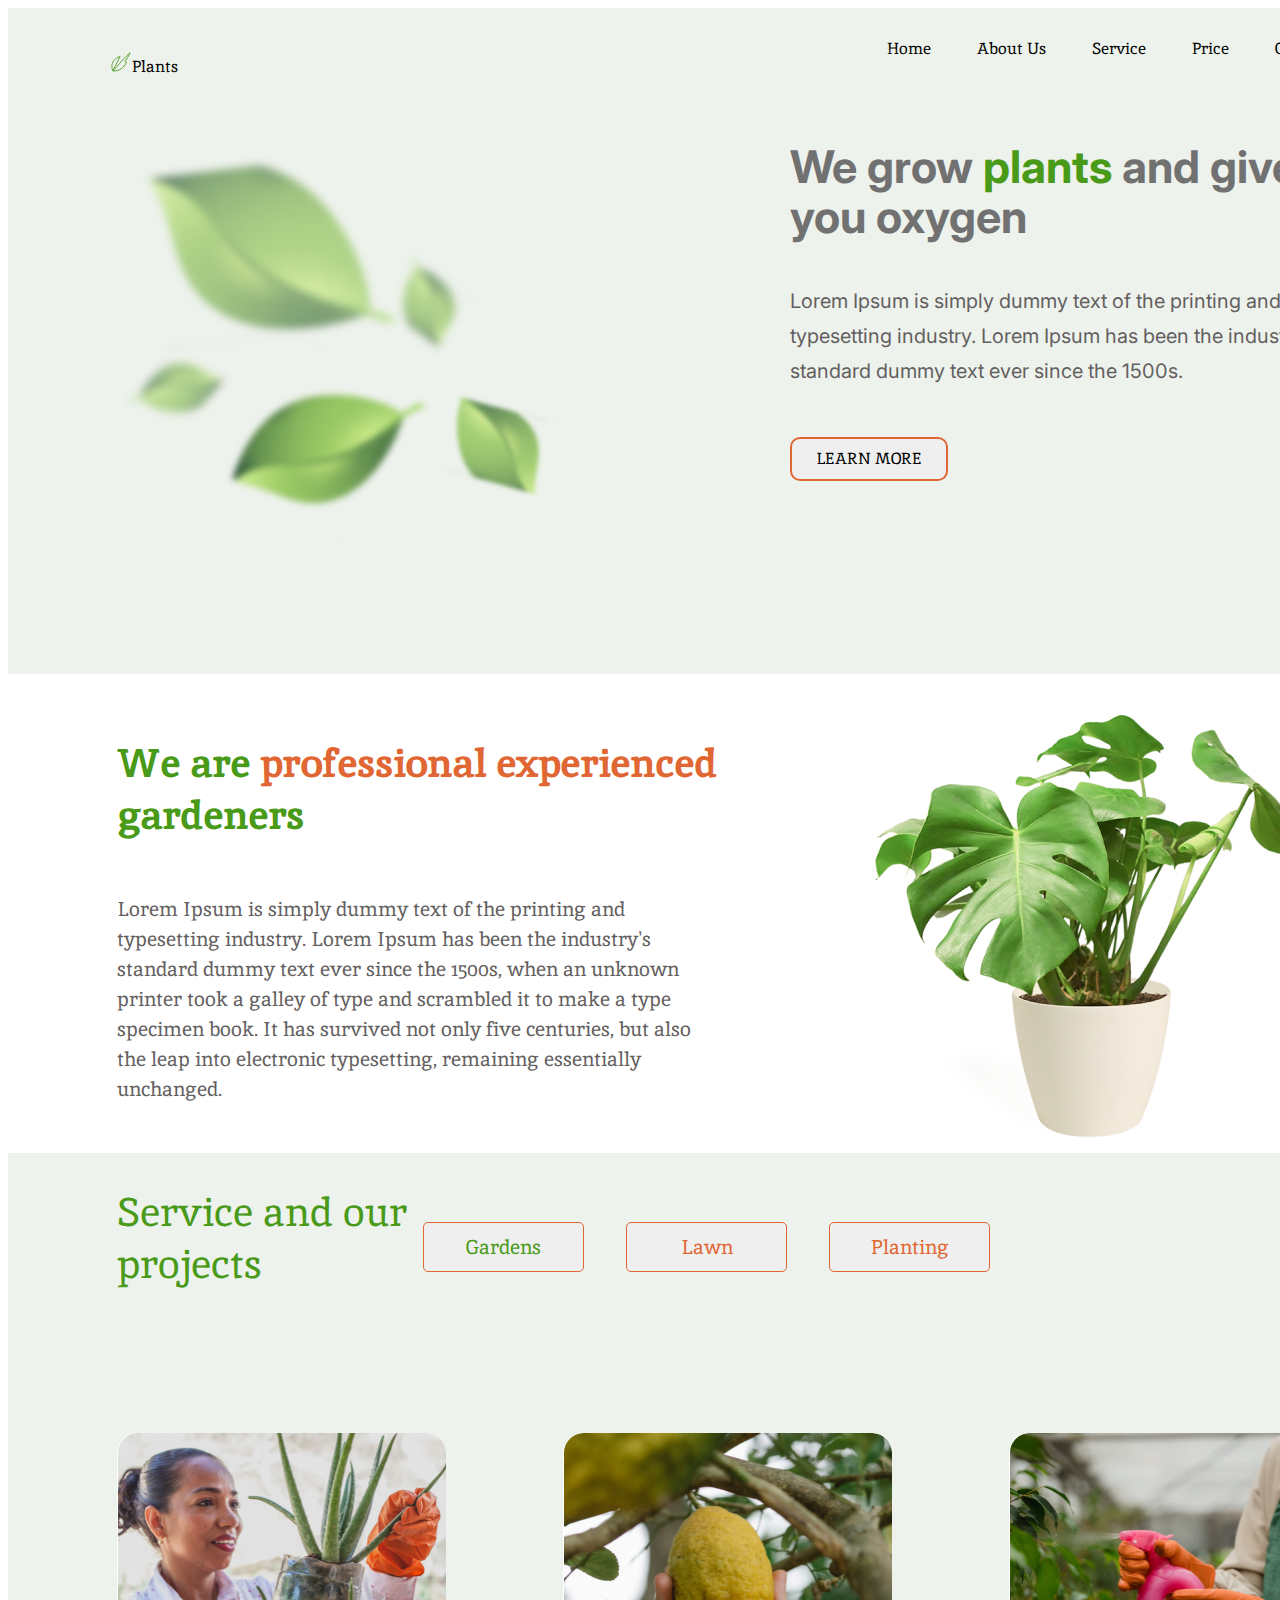
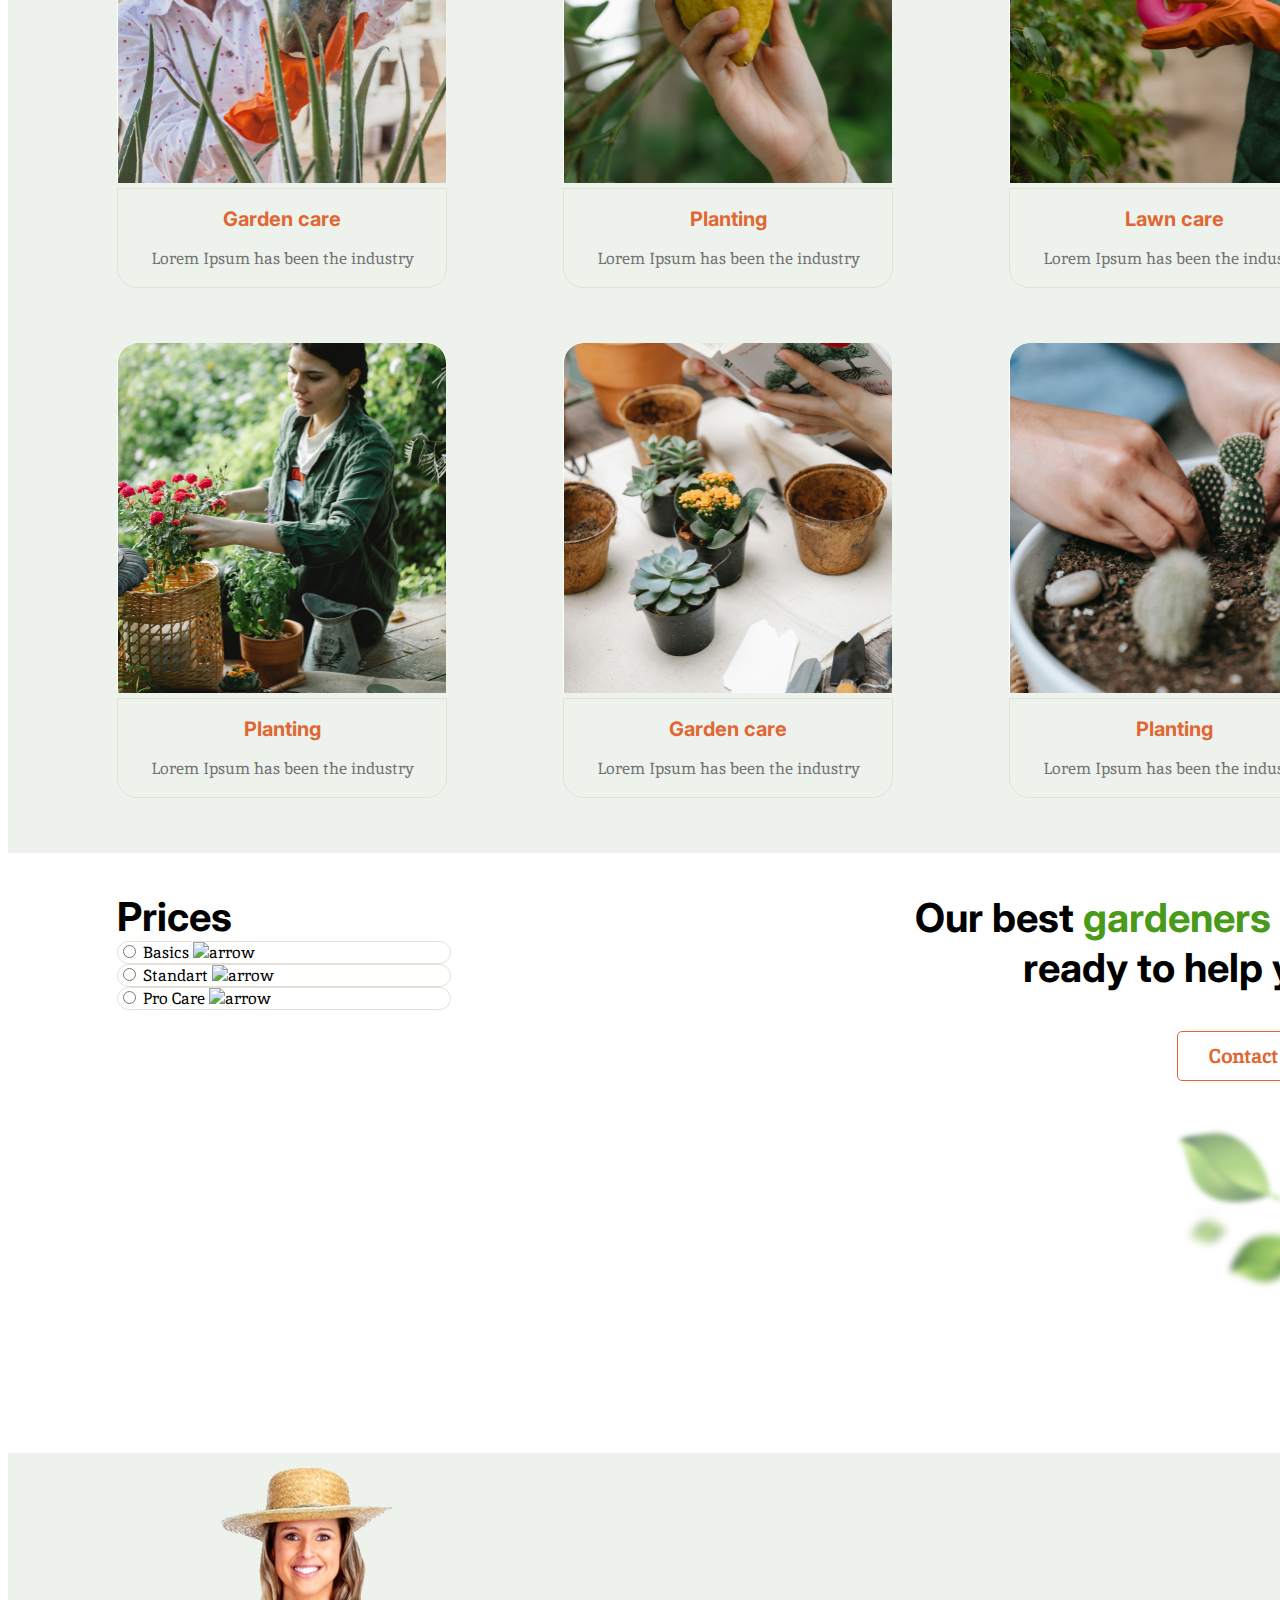
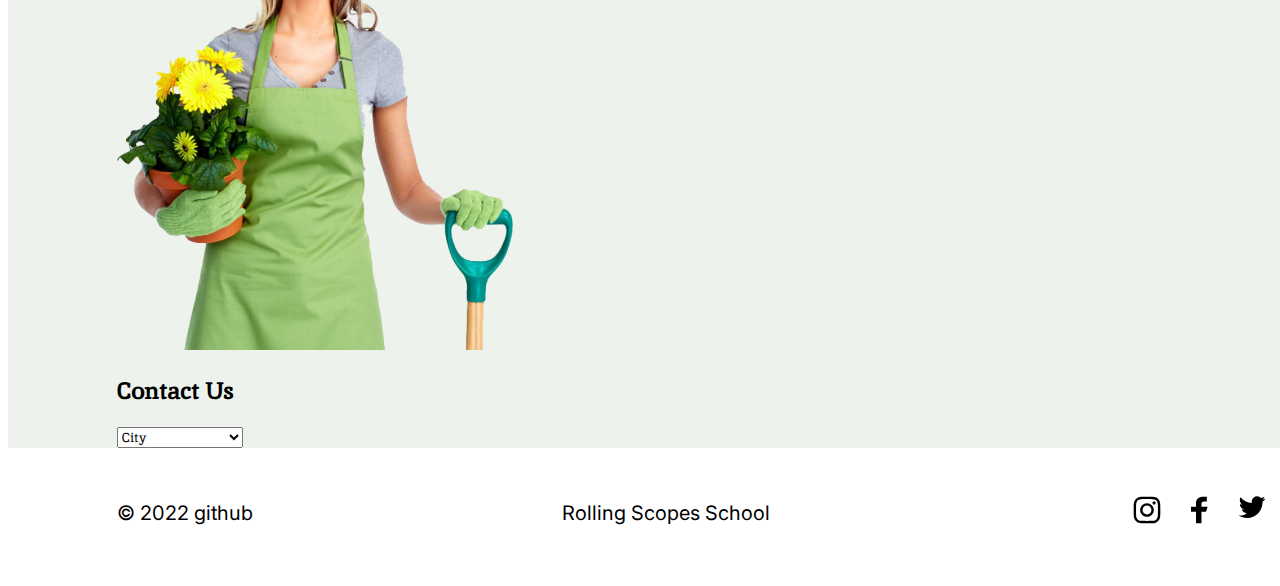
==== plants/index.html @ d89f307b "Create index.html" ====
<!DOCTYPE html>
<html lang="en">
<head>
    <meta charset="UTF-8">
    <meta http-equiv="X-UA-Compatible" content="IE=edge">
    <meta name="viewport" content="width=device-width, initial-scale=1.0">
    <title>Plants</title>
    <link rel="preconnect" href="https://fonts.googleapis.com"><link rel="preconnect" href="https://fonts.gstatic.com" crossorigin><link href="https://fonts.googleapis.com/css2?family=Inika&family=Inter&display=swap" rel="stylesheet">
    <link rel="stylesheet" href="style.css">
</head>
<body>  
    <header class="header flex-container">
        <img class="logo1" src="assets/Vector 1.svg" alt="plants logo">
        <img class="logo" src="assets/Vector 2.svg" alt="plants logo">
        <span>Plants</span>
        <nav class="nav-header">
            <ul class="nav-list">
                <li><a class="nav-link" href="#welcome">Home</a></li>
                <li> <a class="nav-link" href="#about">About Us</a> </li>
                <li> <a class="nav-link" href="#service">Service</a> </li>
                <li> <a class="nav-link" href="#prices">Price</a> </li>
                <li> <a class="nav-link" href="#contacts">Contacts</a></li>
            </ul>
        </nav>
    </header>
    <main class="main-container">
        <section id="welcome" class="section flex-container">
            <div class="welcome-wrapper">
            <img class="leaf-welcome" src="assets/leafs-welcome.svg" alt="leaves">
            <div class="welcome-text">
            <h1 class="welcome-title">We grow <span>plants</span> and give you oxygen</h1>
            <p>Lorem Ipsum is simply dummy text of the printing and typesetting industry. Lorem Ipsum has been the industry's standard dummy text ever since the 1500s.</p>
            <button class="welcome-button">LEARN MORE</button>
        </div>
    </div>
        </section>
        <section id="about" class="section flex-container">
            <div class="about-text flex-container">
            <h2 class="about-title">We are <span>professional experienced</span> gardeners</h2>
            <p>Lorem Ipsum is simply dummy text of the printing and typesetting industry. Lorem Ipsum has been the industry's standard dummy text ever since the 1500s, when an unknown printer took a galley of type and scrambled it to make a type specimen book. It has survived not only five centuries, but also the leap into electronic typesetting, remaining essentially unchanged. </p>
        </div>
            <img class="img-about" src="assets/houseplant 1.jpg" alt="houseplant">
        </section>
        <section id="service" class="section flex-container">
            <h2 class="service-title">Service and our projects</h2>
            <div class="service-buttons">
            <button class="service-button btn-gardens">Gardens</button>
            <button class="service-button btn-lawn">Lawn</button>
            <button class="service-button btn-planting">Planting</button>
        </div>
            <div class="cards-container flex-container">
            <div class="card card-gardens">
                    <img src="assets/service1.jpg" alt="garden care">
                    <div class="card-text">
                    <h3 class="card-title">Garden care</h3>
                    <p>Lorem Ipsum has been the industry</p>
                    </div>
            </div>
            <div class="card card-planting">
                    <img src="assets/service2.jpg" alt="planting">
                    <div class="card-text">
                    <h3 class="card-title">Planting</h3>
                    <p>Lorem Ipsum has been the industry</p> </div>
            </div>
            <div class="card card-lawn">
                    <img src="assets/service3.jpg" alt="lawn care">
                    <div class="card-text">
                    <h3 class="card-title">Lawn care</h3>
                    <p>Lorem Ipsum has been the industry</p>
                    </div>
            </div>
            <div class="card card-planting">
                <img src="assets/service4.jpg" alt="planting">
                <div class="card-text">
                <h3 class="card-title">Planting</h3>
                    <p>Lorem Ipsum has been the industry</p>
                </div>
            </div>
            <div class="card card-gardens">
                <img src="assets/service5.jpg" alt="garden care">
                <div class="card-text">
                <h3 class="card-title">Garden care</h3>
                    <p>Lorem Ipsum has been the industry</p>
                    </div>
            </div>
            <div class="card card-planting">
                <img src="assets/service6.jpg" alt="planting">
                <div class="card-text">
                <h3 class="card-title">Planting</h3>
                <p>Lorem Ipsum has been the industry</p>
                </div>
            </div>
        </div>
        </section>
        <section id="prices" class="section ">
            <div class="prices-wrapper">
            <div class="prices-container">
            <h2 class="prices-title ">Prices</h2>
            <div class="prices-check-container">
            <div class="prices-check" >
                <input  type="radio" id="basics" name="prices" value="basics" />
                <label for="basics">Basics</label> 
                <img src="assets/btn-prices.svg" alt="arrow">
              </div>
              <div class="prices-check" >
                <input type="radio" id="standart" name="prices" value="standart" />
                <label  for="standard">Standart</label>
                <img src="assets/btn-prices.svg" alt="arrow">
              </div>
              <div class="prices-check" >
                <input  type="radio" id="pro-care" name="prices" value="pro-care" />
                <label  for="pro-care">Pro Care</label>
                <img src="assets/btn-prices.svg" alt="arrow">
              </div> 
            </div>
        </div>
            <div class="prices-contact-container">
            <h2 class="prices-title">Our best <span>gardeners</span> are ready to help you</h2>
            <button class="prices-contact">Contact Us</button>
                <img class="leafs-prices" src="assets/leafs-prices.svg" alt="leaf image">
    
            </div>
    </div>
        </section>
        <section id="contacts" class="section">
            <div class="contacts-wrapper">
            <img class="contacts-img" src="assets/contact_woman 1.png" alt="welcoming woman">
            <h2 class="contacts-title">Contact Us</h2>
            <div class="select-city-container">
                <label for="city-select"></label>

<select name="city" id="city-select">
    <option value="">City</option>
    <option value="city1">Canandaigua, NY</option>
    <option value="city2">New York City</option>
    <option value="city3">Yonkers, NY</option>
    <option value="city4">Sherrill, NY</option>
</select>
            </div> </div>
        </section>
        
    </main>
    <footer class="footer flex-container">
        
        <span>&copy; 2022  github</span>
        
        <span>Rolling Scopes School</span>
        <nav class="nav-footer">
            <ul class="nav-list">
                <li><img src="assets/instagram.svg" alt="instagram logo"></li>
                <li><img src="assets/facebook.svg" alt="facebook logo"></li>
                <li><img src="assets/twitter.svg" alt="twitter logo"></li>
                <li><img src="assets/pinterest.svg" alt="pinterest logo"></li>
            </ul>
        </nav>
    
    </footer>  
</body>
</html>
---- plants/style.css ----
/* font-family: 'Inika', serif;
font-family: 'Inter', sans-serif; */

*{
    font-family: 'Inika', serif;
}

body{
    width: 1440px;
}


.flex-container{
    display: flex;
    flex-wrap: wrap;
}

.header {
    height: 134px;
    background-color: #EDF2EC;
    justify-content: right;  
}

.header span{
    position: absolute;
width: 58.13px;
height: 17px;
left: 132.05px;
top: 56.04px;
font-family: 'Inika';
font-style: normal;
font-weight: 400;
font-size: 16px;
line-height: 21px;

color: #000000;
}

.logo1{
    position: absolute;
width: 9.92px;
height: 17.28px;
left: 111px;
top: 54.66px;
}

.logo{  
position: absolute;
width: 19px;
height: 20px;
left: 112px;
top: 52px;
}

.nav-header{
    display: flex;
    padding-right: 109px;
}
 
.nav-list{
    display:flex;
    list-style: none;
}

.nav-link{
    text-decoration: none;
font-weight: 400;
font-size: 16px;
line-height: 50px;
color: #010201;
margin-left: 46px;
}

.nav-link:hover {
    color: #E06733;
    font-weight: 700;
}

.section{
    padding-right: 109px;
    padding-left: 109px;
    background-color: #EDF2EC;
    display: flex;
    flex-wrap: wrap;
}

.section:nth-child(2n){
    background-color: #fff;
}

.leaf-welcome {
    display: flex;
    width: 448.8px;
    height: 407.36px;
}


#welcome{
    display: flex;
    justify-content: right;
    height: 532px;
}

.welcome-wrapper{
    width: 1222px;
height: 407px;
display: flex;
justify-content: space-between;
}

.welcome-text{
    width: 549px;
height: 340px;
}

.welcome-text p{
    font-family: 'Inter';
    font-style: normal;
    font-weight: 400;
    font-size: 20px;
    line-height: 35px;
    color: #636060;
    margin: 0;
    padding-bottom: 48px;
    
}

.welcome-title{
    font-family: 'Inter';
font-style: normal;
font-weight: 700;
font-size: 45px;
line-height: 50px;
color: #717171;
padding-bottom: 42px;
margin: 0;
}

.welcome-title span{
    font-family: inherit;
   color: #499A18;
}

.welcome-button{
    font-size: 16px;
line-height: 20px;
display: flex;
align-items: center;
justify-content: center;
text-align: center;
color: #000000;
width: 158px;
height: 44px;
border: 2px solid #E06733;
border-radius: 10px;
}

#about{
align-items: center;
justify-content: space-between;
}

.about-text{
    width: 600px;
}
.about-text p{
    font-size: 20px;
    line-height: 30px;
    color: #636060;
}

.about-title{
    font-size: 40px;
    line-height: 52px;  
    color: #499A18;
}

.about-title span {
    color:#E06733;
}

.img-about{
    /* width: 464px;
    height: 479px;
    margin-top: 93px;
    margin-bottom: 94px */
}

#service{
    height: 1300px;
}

.service-title{
    font-style: normal;
font-weight: 400;
    font-size: 40px;
line-height: 52px;
color: #499A18;
width: 306px;
}

.service-button{
    margin: 69px 38px 0px 0px;
    box-sizing: border-box;
width: 161px;
height: 50px;
border: 1px solid #E06733;
border-radius: 5px;
    font-size: 20px;
    line-height: 26px;
    color: #E06733;
}

.service-button:first-child {
color: #499A18;
}


.service-button:hover{
    background-color: #E06733;
    color:#fff
}
.card{
  
}

.cards-container{
 display: flex;
 justify-content: space-between;
 align-items: flex-start;
}

.card img{
    width: 329px;
    height: 350px;
    border-radius: 20px 20px 0px 0px;
}

.card-title{
    font-family: 'Inter';
font-style: normal;
font-weight: 700;
font-size: 20px;
line-height: 20px;
text-align: center;
color: #E06733;
}

.card-text{
box-sizing: border-box;
width: 330px;
height: 100px;
border: 1px solid #E3E1D5;
border-radius: 0px 0px 20px 20px;
}

.card-text p{
    font-size: 16px;
line-height: 20px;
color: #717171;
text-align: center;
}

#prices{
    height: 560px;
    padding-top: 40px;
    position: relative;
}

.prices-wrapper {
    width: 1222px;
height: 405px;
display: flex;
flex-wrap: wrap;
justify-content: space-between;
}

.prices-title{
    font-family: 'Inter';
font-style: normal;
font-weight: 700;
font-size: 40px;
line-height: 48px;
color: black;
margin: 0;
}

.prices-title span{
    color: #499A18;
    font-family: inherit;
}

.prices-container{
    width: 332px;
height: 391.01px;
}

.prices-contact-container{
    width: 452px;
    display: flex;
    flex-direction: column;
    justify-content: space-between;
    align-items: flex-end;
    flex-wrap: wrap;
}

.prices-contact-container h2 {
    line-height: 50px;
    text-align: right;
}

.leaf-prices{
    width: 152px;
    height: 175px;
}

.prices-check{
    width: 332px;
height: 282 px;
border: 1px solid #E3E1D5;
border-radius: 20px;
}

.prices-contact{
    font-weight: 700;
    font-size: 20px;
    line-height: 26px;
    text-align: center;
    color: #E06733;
    width: 162px;
height: 50px;
border: 1px solid #E06733;
border-radius: 5px; 
background-color: #FFFFFF ;  
margin-bottom: 39px;
margin-top: 38px;
}

.footer{
    height: 130px;
    align-items: center;
    justify-content: space-between;
    padding-left: 109px;
    padding-right: 109px;
}


.footer span {
    font-family: 'Inter';
font-style: normal;
font-weight: 400;
font-size: 20px;
line-height: 50px;
color: #000000;
}

.footer img {
    padding: 15px
}

.custom-checkbox {
    position: absolute;
    z-index: -1;
    opacity: 0;
  }
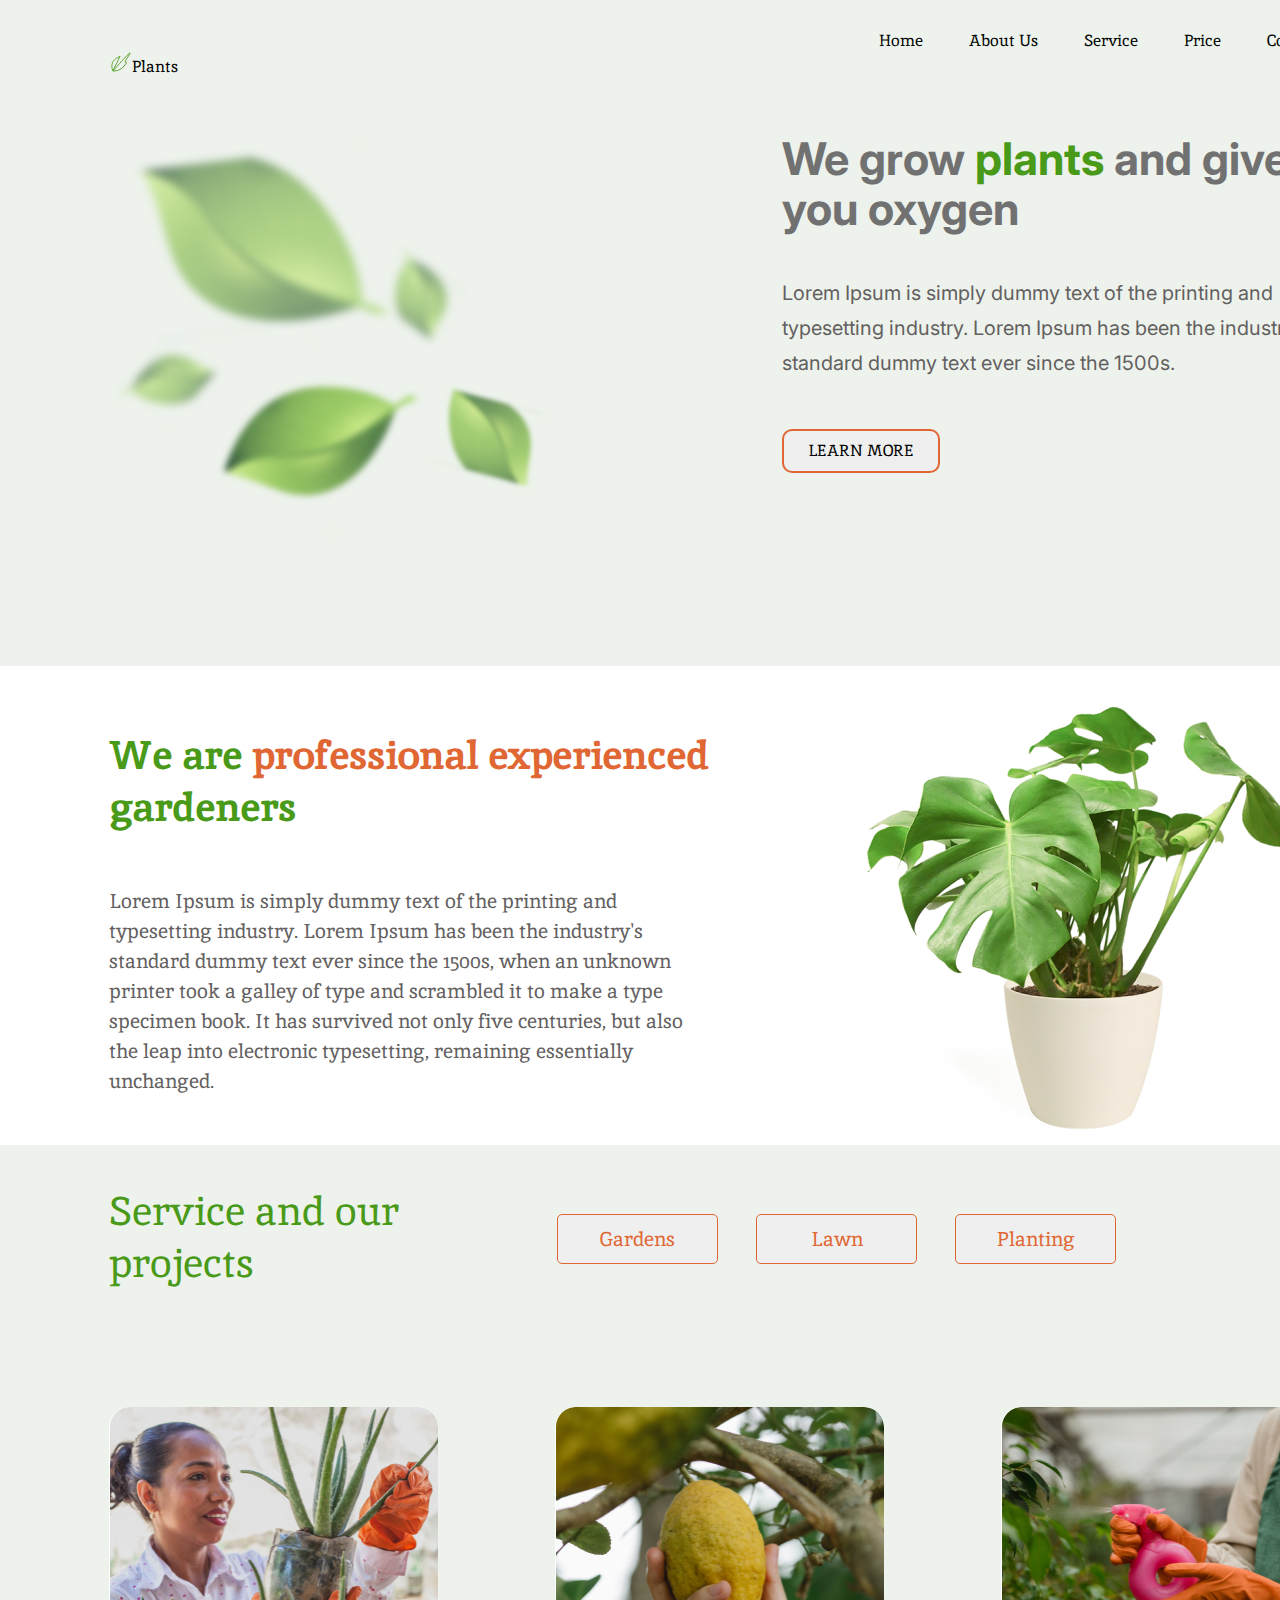
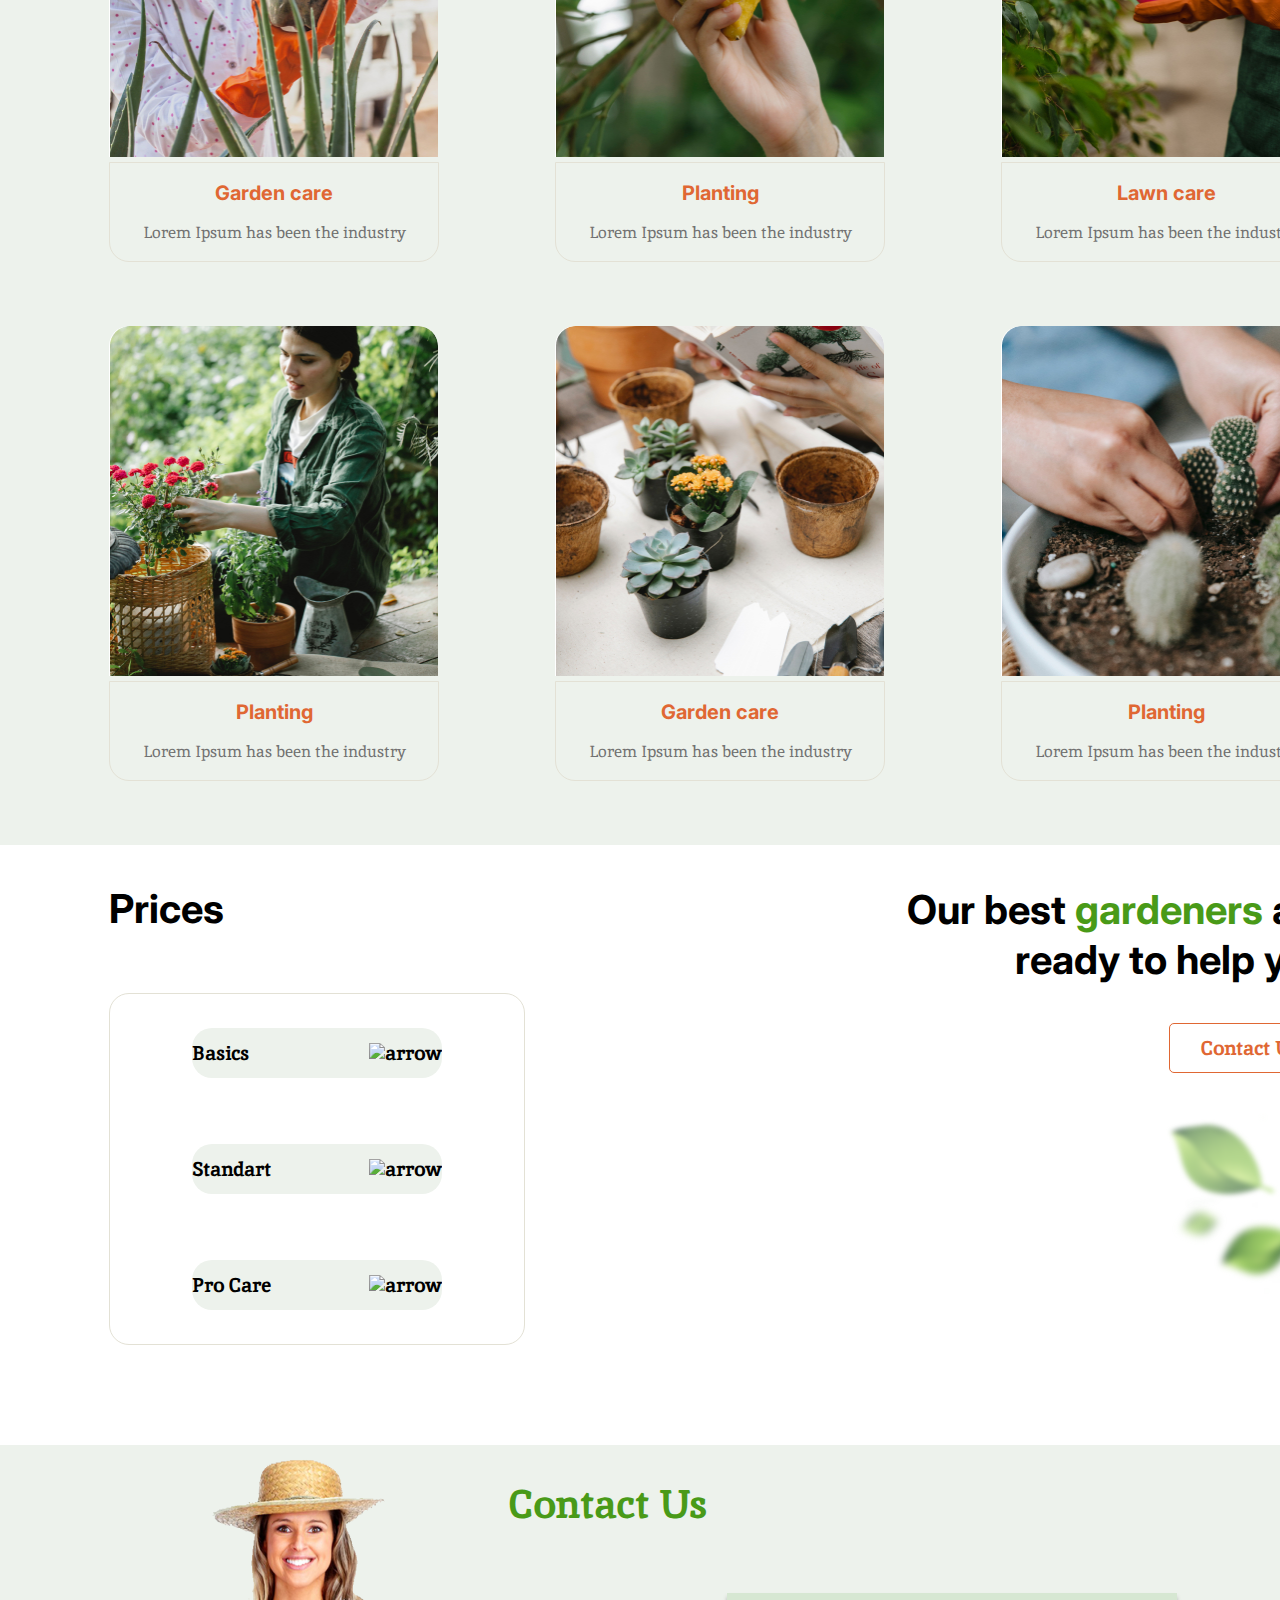
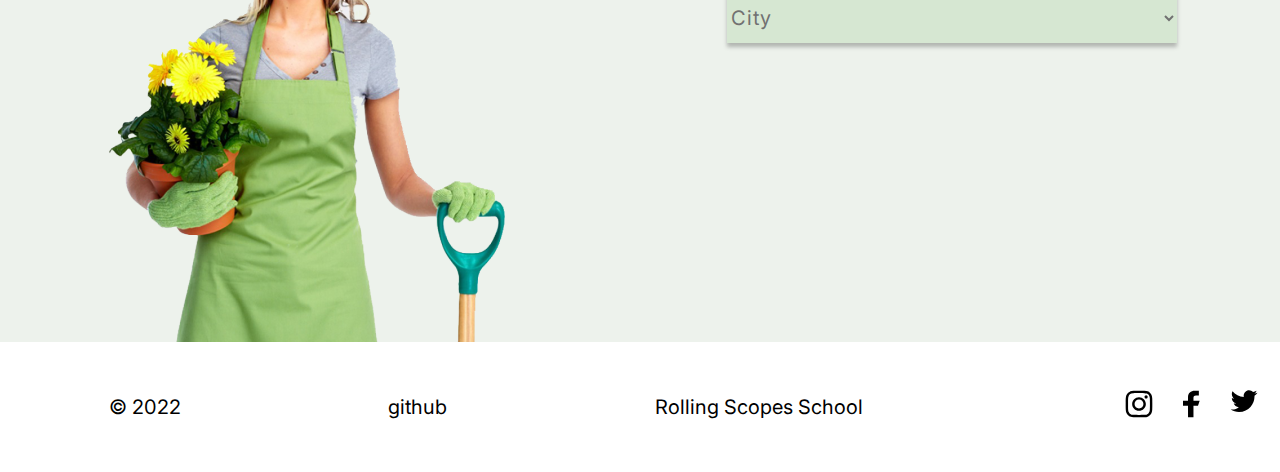
==== commit 3a7879e3: "Merge pull request #2 from rolling-scopes-school/plants" ====
--- a/plants/index.html
+++ b/plants/index.html
@@ -10,8 +10,8 @@
 </head>
 <body>  
     <header class="header flex-container">
-        <img class="logo1" src="assets/Vector 1.svg" alt="plants logo">
-        <img class="logo" src="assets/Vector 2.svg" alt="plants logo">
+        <img class="logo1" src="assets/Vector1.svg" alt="plants logo">
+        <img class="logo" src="assets/Vector2.svg" alt="plants logo">
         <span>Plants</span>
         <nav class="nav-header">
             <ul class="nav-list">
@@ -39,11 +39,11 @@
             <h2 class="about-title">We are <span>professional experienced</span> gardeners</h2>
             <p>Lorem Ipsum is simply dummy text of the printing and typesetting industry. Lorem Ipsum has been the industry's standard dummy text ever since the 1500s, when an unknown printer took a galley of type and scrambled it to make a type specimen book. It has survived not only five centuries, but also the leap into electronic typesetting, remaining essentially unchanged. </p>
         </div>
-            <img class="img-about" src="assets/houseplant 1.jpg" alt="houseplant">
+            <img class="img-about" src="assets/houseplant1.jpg" alt="houseplant">
         </section>
         <section id="service" class="section flex-container">
             <h2 class="service-title">Service and our projects</h2>
-            <div class="service-buttons">
+            <div class="service-buttons-container">
             <button class="service-button btn-gardens">Gardens</button>
             <button class="service-button btn-lawn">Lawn</button>
             <button class="service-button btn-planting">Planting</button>
@@ -98,17 +98,17 @@
             <h2 class="prices-title ">Prices</h2>
             <div class="prices-check-container">
             <div class="prices-check" >
-                <input  type="radio" id="basics" name="prices" value="basics" />
+                <input  type="radio" id="basics" name="prices" value="basics">
                 <label for="basics">Basics</label> 
                 <img src="assets/btn-prices.svg" alt="arrow">
               </div>
               <div class="prices-check" >
-                <input type="radio" id="standart" name="prices" value="standart" />
-                <label  for="standard">Standart</label>
+                <input type="radio" id="standart" name="prices" value="standart">
+                <label  for="standart">Standart</label>
                 <img src="assets/btn-prices.svg" alt="arrow">
               </div>
               <div class="prices-check" >
-                <input  type="radio" id="pro-care" name="prices" value="pro-care" />
+                <input  type="radio" id="pro-care" name="prices" value="pro-care">
                 <label  for="pro-care">Pro Care</label>
                 <img src="assets/btn-prices.svg" alt="arrow">
               </div> 
@@ -116,7 +116,7 @@
         </div>
             <div class="prices-contact-container">
             <h2 class="prices-title">Our best <span>gardeners</span> are ready to help you</h2>
-            <button class="prices-contact">Contact Us</button>
+            <button class="prices-button">Contact Us</button>
                 <img class="leafs-prices" src="assets/leafs-prices.svg" alt="leaf image">
     
             </div>
@@ -124,7 +124,7 @@
         </section>
         <section id="contacts" class="section">
             <div class="contacts-wrapper">
-            <img class="contacts-img" src="assets/contact_woman 1.png" alt="welcoming woman">
+            <img class="contacts-img" src="assets/contact_woman1.png" alt="welcoming woman">
             <h2 class="contacts-title">Contact Us</h2>
             <div class="select-city-container">
                 <label for="city-select"></label>
@@ -142,9 +142,9 @@
     </main>
     <footer class="footer flex-container">
         
-        <span>&copy; 2022  github</span>
-        
-        <span>Rolling Scopes School</span>
+        <span>&copy; 2022 </span>
+        <a class="link" href="https://github.com/lu7623">github</a>
+        <a class="link" href="https://rs.school/js-stage0/">Rolling Scopes School</a> 
         <nav class="nav-footer">
             <ul class="nav-list">
                 <li><img src="assets/instagram.svg" alt="instagram logo"></li>
--- a/plants/style.css
+++ b/plants/style.css
@@ -5,8 +5,13 @@
     font-family: 'Inika', serif;
 }
 
+html {
+    scroll-behavior: smooth; 
+  }
+
 body{
     width: 1440px;
+    margin: auto;
 }
 
 
@@ -19,6 +24,7 @@
     height: 134px;
     background-color: #EDF2EC;
     justify-content: right;  
+    position: relative;
 }
 
 .header span{
@@ -155,6 +161,12 @@
 border-radius: 10px;
 }
 
+.welcome-button:hover {
+    background-color: #E06733;
+    cursor: pointer;
+    color: #FFFFFF;
+}
+
 #about{
 align-items: center;
 justify-content: space-between;
@@ -179,12 +191,6 @@
     color:#E06733;
 }
 
-.img-about{
-    /* width: 464px;
-    height: 479px;
-    margin-top: 93px;
-    margin-bottom: 94px */
-}
 
 #service{
     height: 1300px;
@@ -196,11 +202,13 @@
     font-size: 40px;
 line-height: 52px;
 color: #499A18;
+margin: 0;
+padding-top: 40px;
 width: 306px;
+height: 94px;
 }
 
 .service-button{
-    margin: 69px 38px 0px 0px;
     box-sizing: border-box;
 width: 161px;
 height: 50px;
@@ -211,17 +219,19 @@
     color: #E06733;
 }
 
-.service-button:first-child {
-color: #499A18;
-}
-
+.service-buttons-container {
+    margin-top: 69px;
+    display: flex;
+    justify-content: space-between;
+    width: 559px;
+height: 50px;
+padding-left: 142px;
+}
 
 .service-button:hover{
     background-color: #E06733;
-    color:#fff
-}
-.card{
-  
+    color: #FFFFFF;
+    cursor: pointer;
 }
 
 .cards-container{
@@ -314,14 +324,43 @@
     height: 175px;
 }
 
-.prices-check{
+.prices-check-container{
+    margin-top: 60px;
     width: 332px;
-height: 282 px;
+   display: flex;
+   flex-direction: column;
+   justify-content: space-between;
+   padding: 34px 41px 34px 41px;
+   align-items: center;
+height: 282px;
 border: 1px solid #E3E1D5;
 border-radius: 20px;
 }
 
-.prices-contact{
+.prices-check{
+    display: flex;
+    justify-content: space-between;
+    align-items: center;
+    width: 100%;
+    font-family: 'Inter';
+font-style: normal;
+font-weight: 700;
+font-size: 20px;
+line-height: 20px;
+color: #000000;
+width: 250px;
+height: 50px;
+background: #EDF2EC;
+border-radius: 20px;
+}
+
+input {
+    position: absolute;
+    z-index: -1;
+    opacity: 0;
+  }
+
+.prices-button{
     font-weight: 700;
     font-size: 20px;
     line-height: 26px;
@@ -336,6 +375,55 @@
 margin-top: 38px;
 }
 
+.prices-button:hover {
+    background-color: #E06733;
+    color: #FFFFFF;
+    cursor: pointer;
+}
+
+
+
+.contacts-title {
+    font-weight: 700;
+font-size: 40px;
+line-height: 52px;
+color: #499A18;
+}
+
+.contacts-img {
+    width: 400px;
+height: 496.99px;
+}
+
+.contacts-wrapper {
+    display: flex;
+    flex-wrap: wrap;
+    justify-content: space-between;
+}
+
+.select-city-container {
+    display: flex;
+    margin-top: 148px;
+}
+
+select {
+    font-family: 'Inter';
+    font-style: normal;
+    font-weight: 400;
+    font-size: 20px;
+    line-height: 40px;
+margin-left: 20px;
+    letter-spacing: 0.05em;
+    border: none;
+    color: #717171;
+height: 50px;
+width: 450px;
+
+background: #D6E7D2;
+box-shadow: 0px 4px 4px rgba(0, 0, 0, 0.25);
+border-radius: 0px;
+}
+
 .footer{
     height: 130px;
     align-items: center;
@@ -358,8 +446,13 @@
     padding: 15px
 }
 
-.custom-checkbox {
-    position: absolute;
-    z-index: -1;
-    opacity: 0;
-  }+
+.link{
+    text-decoration: none;
+    font-family: 'Inter';
+font-style: normal;
+font-weight: 400;
+font-size: 20px;
+line-height: 50px;
+color: #000000;
+}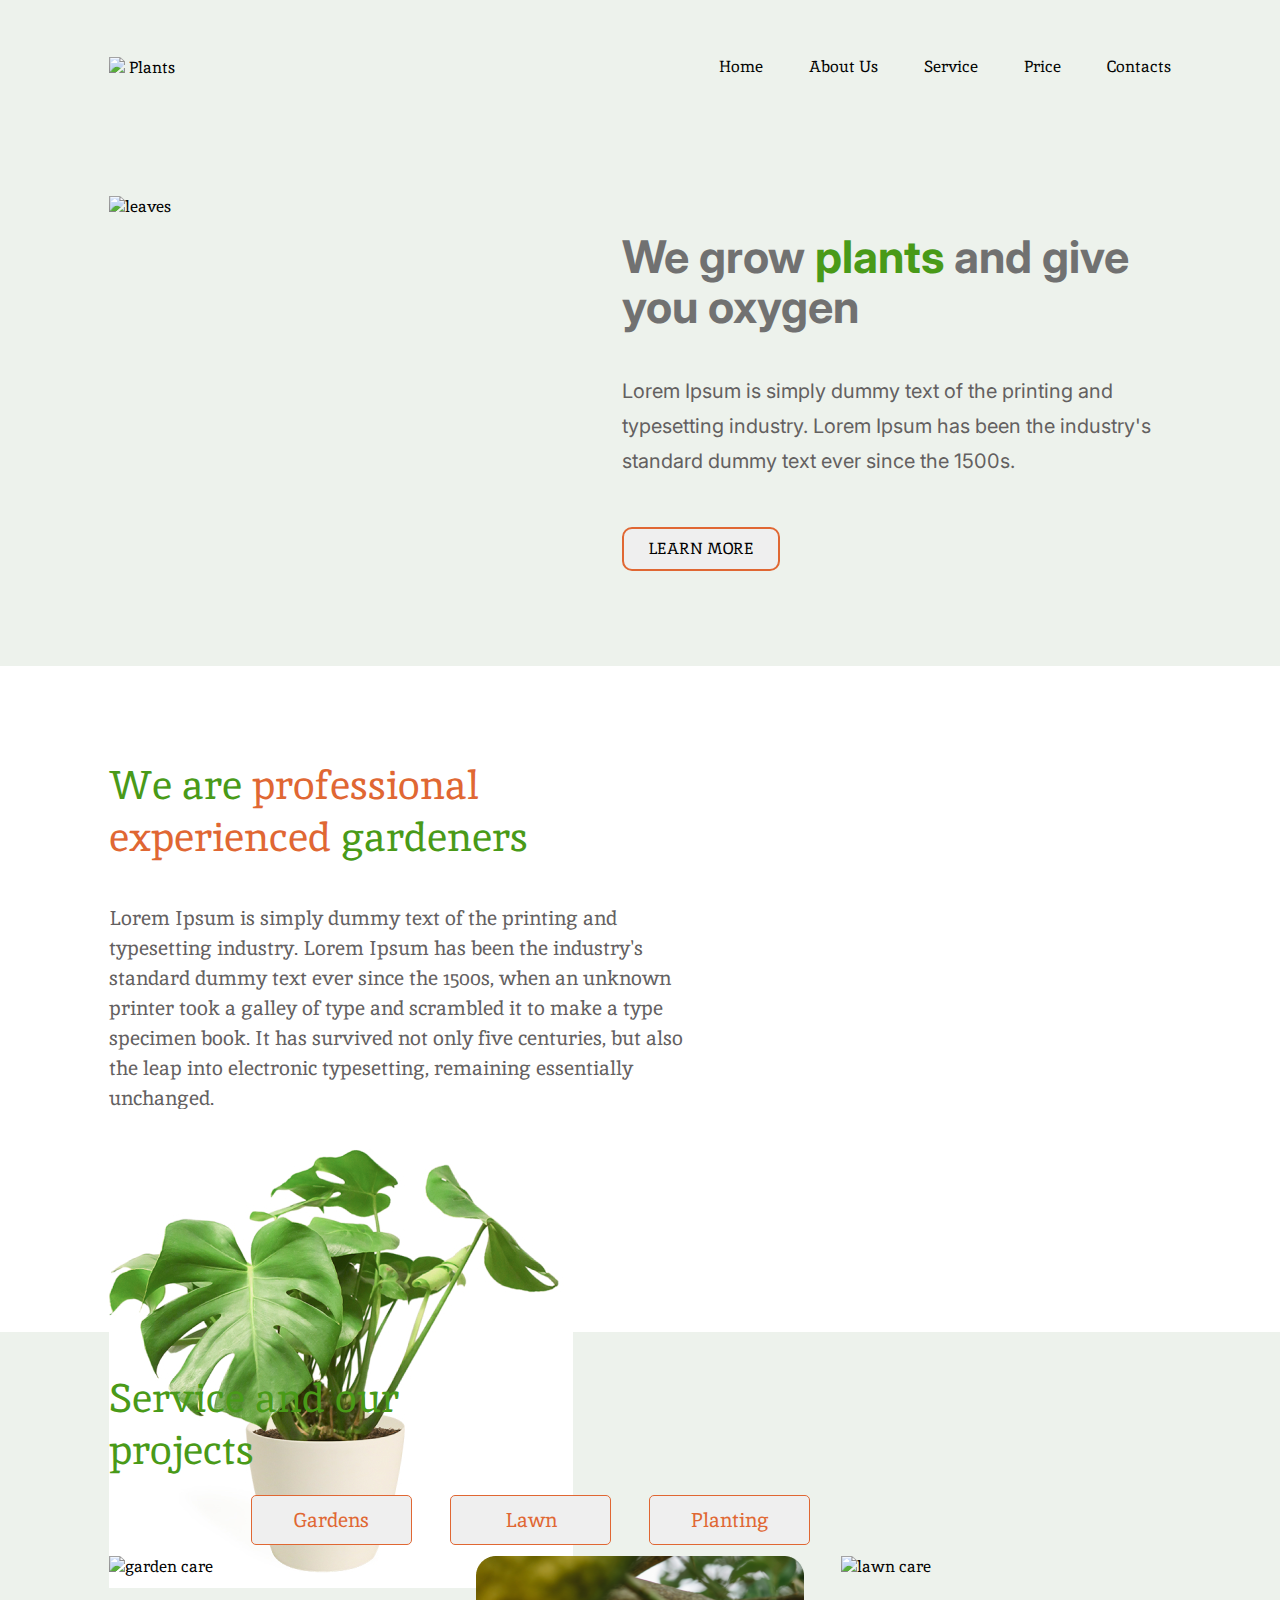
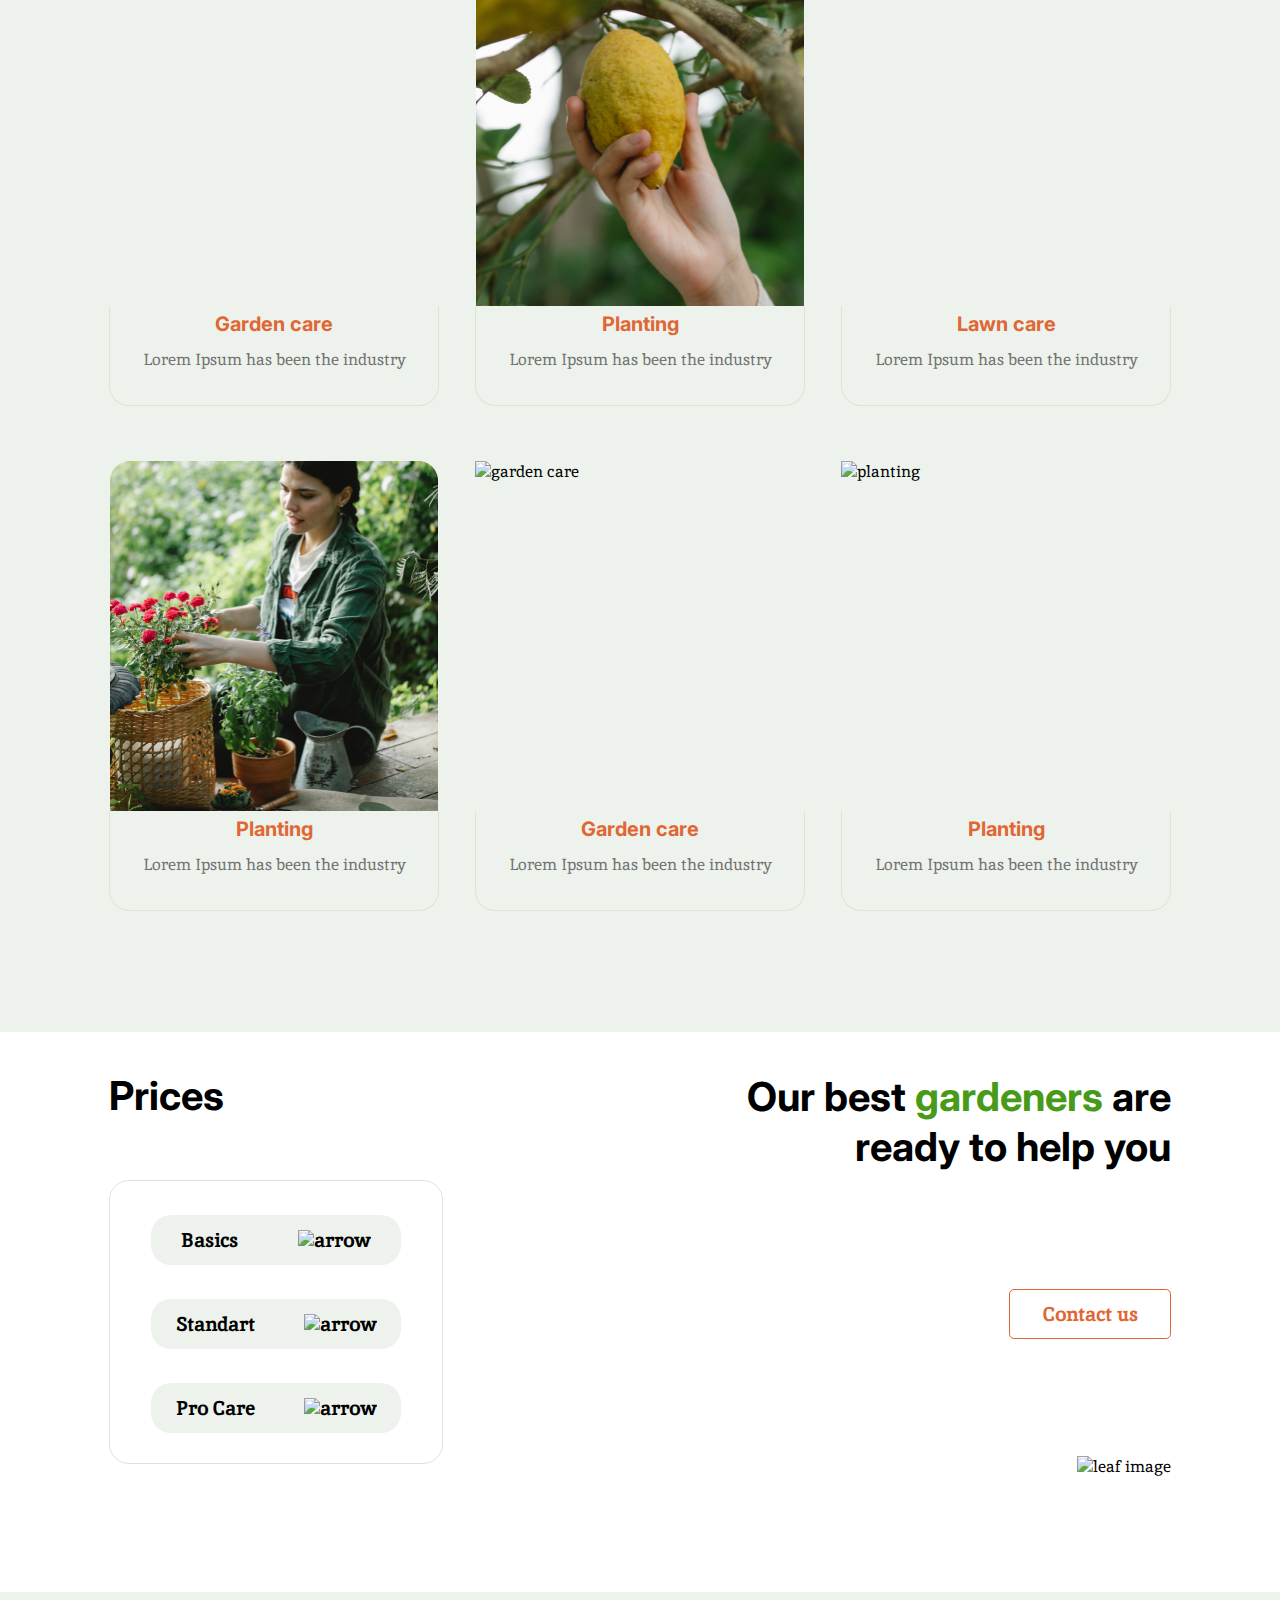
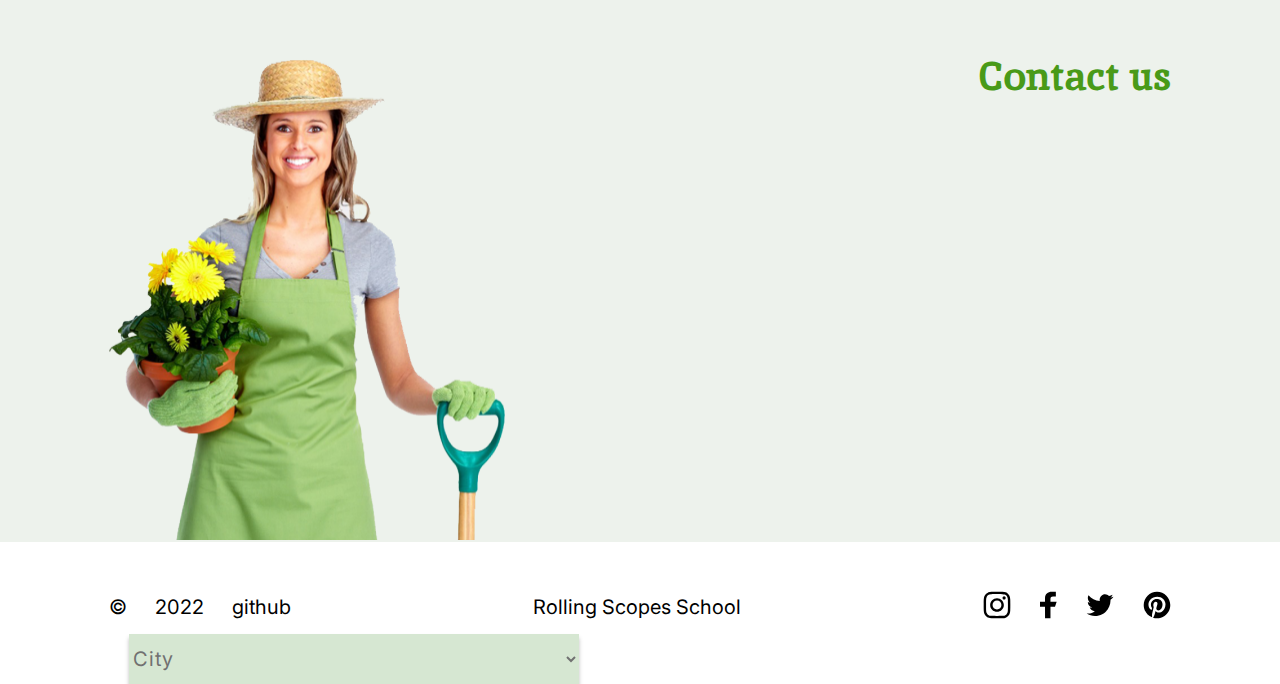
==== commit 9c69457b: "fix: footer fixed" ====
--- a/plants/index.html
+++ b/plants/index.html
@@ -10,23 +10,26 @@
 </head>
 <body>  
     <header class="header flex-container">
-        <img class="logo1" src="assets/Vector1.svg" alt="plants logo">
-        <img class="logo" src="assets/Vector2.svg" alt="plants logo">
-        <span>Plants</span>
-        <nav class="nav-header">
-            <ul class="nav-list">
-                <li><a class="nav-link" href="#welcome">Home</a></li>
-                <li> <a class="nav-link" href="#about">About Us</a> </li>
-                <li> <a class="nav-link" href="#service">Service</a> </li>
-                <li> <a class="nav-link" href="#prices">Price</a> </li>
-                <li> <a class="nav-link" href="#contacts">Contacts</a></li>
+        <div class="header-wrapper flex-container">
+        <div class="logo-wrapper flex-container">
+        <img class="logo" src="assets/logo_vector.svg" alt="plants logo">
+        <span>Plants</span> 
+    </div>
+        <nav class="nav-header flex-container">
+            <ul class="nav-list flex-container">
+                <li><a class="nav-link flex-container" href="#welcome">Home</a></li>
+                <li> <a class="nav-link flex-container" href="#about">About Us</a> </li>
+                <li> <a class="nav-link flex-container" href="#service">Service</a> </li>
+                <li> <a class="nav-link flex-container" href="#prices">Price</a> </li>
+                <li> <a class="nav-link flex-container" href="#contacts">Contacts</a></li>
             </ul>
         </nav>
+    </div>
     </header>
     <main class="main-container">
         <section id="welcome" class="section flex-container">
-            <div class="welcome-wrapper">
-            <img class="leaf-welcome" src="assets/leafs-welcome.svg" alt="leaves">
+            <div class="welcome-wrapper flex-container">
+            <img class="leaf-welcome" src="assets/leafs-welcome.png" alt="leaves">
             <div class="welcome-text">
             <h1 class="welcome-title">We grow <span>plants</span> and give you oxygen</h1>
             <p>Lorem Ipsum is simply dummy text of the printing and typesetting industry. Lorem Ipsum has been the industry's standard dummy text ever since the 1500s.</p>
@@ -35,56 +38,60 @@
     </div>
         </section>
         <section id="about" class="section flex-container">
+            <div class="about-wrapper flex-container">
             <div class="about-text flex-container">
             <h2 class="about-title">We are <span>professional experienced</span> gardeners</h2>
             <p>Lorem Ipsum is simply dummy text of the printing and typesetting industry. Lorem Ipsum has been the industry's standard dummy text ever since the 1500s, when an unknown printer took a galley of type and scrambled it to make a type specimen book. It has survived not only five centuries, but also the leap into electronic typesetting, remaining essentially unchanged. </p>
         </div>
             <img class="img-about" src="assets/houseplant1.jpg" alt="houseplant">
+        </div>
         </section>
         <section id="service" class="section flex-container">
+            <div class="service-wrapper flex-container">
             <h2 class="service-title">Service and our projects</h2>
             <div class="service-buttons-container">
             <button class="service-button btn-gardens">Gardens</button>
             <button class="service-button btn-lawn">Lawn</button>
             <button class="service-button btn-planting">Planting</button>
         </div>
+    </div>
             <div class="cards-container flex-container">
-            <div class="card card-gardens">
-                    <img src="assets/service1.jpg" alt="garden care">
+            <div class="card card-gardens flex-container">
+                    <img src="assets/service1.png" alt="garden care">
                     <div class="card-text">
                     <h3 class="card-title">Garden care</h3>
                     <p>Lorem Ipsum has been the industry</p>
                     </div>
             </div>
-            <div class="card card-planting">
-                    <img src="assets/service2.jpg" alt="planting">
+            <div class="card card-planting flex-container">
+                    <img src="assets/service2.png" alt="planting">
                     <div class="card-text">
                     <h3 class="card-title">Planting</h3>
                     <p>Lorem Ipsum has been the industry</p> </div>
             </div>
-            <div class="card card-lawn">
-                    <img src="assets/service3.jpg" alt="lawn care">
+            <div class="card card-lawn flex-container">
+                    <img src="assets/service3.png" alt="lawn care">
                     <div class="card-text">
                     <h3 class="card-title">Lawn care</h3>
                     <p>Lorem Ipsum has been the industry</p>
                     </div>
             </div>
-            <div class="card card-planting">
-                <img src="assets/service4.jpg" alt="planting">
+            <div class="card card-planting flex-container">
+                <img src="assets/service4.png" alt="planting">
                 <div class="card-text">
                 <h3 class="card-title">Planting</h3>
                     <p>Lorem Ipsum has been the industry</p>
                 </div>
             </div>
-            <div class="card card-gardens">
-                <img src="assets/service5.jpg" alt="garden care">
+            <div class="card card-gardens flex-container">
+                <img src="assets/service5.png" alt="garden care">
                 <div class="card-text">
                 <h3 class="card-title">Garden care</h3>
                     <p>Lorem Ipsum has been the industry</p>
                     </div>
             </div>
-            <div class="card card-planting">
-                <img src="assets/service6.jpg" alt="planting">
+            <div class="card card-planting flex-container">
+                <img src="assets/service6.png" alt="planting">
                 <div class="card-text">
                 <h3 class="card-title">Planting</h3>
                 <p>Lorem Ipsum has been the industry</p>
@@ -92,11 +99,12 @@
             </div>
         </div>
         </section>
-        <section id="prices" class="section ">
-            <div class="prices-wrapper">
+        <section id="prices" class="section flex-container">
+            <div class="prices-wrapper flex-container">
             <div class="prices-container">
             <h2 class="prices-title ">Prices</h2>
             <div class="prices-check-container">
+                <div class="prices-check-wrapper">
             <div class="prices-check" >
                 <input  type="radio" id="basics" name="prices" value="basics">
                 <label for="basics">Basics</label> 
@@ -113,19 +121,19 @@
                 <img src="assets/btn-prices.svg" alt="arrow">
               </div> 
             </div>
+            </div>
         </div>
             <div class="prices-contact-container">
             <h2 class="prices-title">Our best <span>gardeners</span> are ready to help you</h2>
-            <button class="prices-button">Contact Us</button>
-                <img class="leafs-prices" src="assets/leafs-prices.svg" alt="leaf image">
-    
+            <button class="prices-button">Contact us</button>
+                <img class="leafs-prices" src="assets/leafs-prices.png" alt="leaf image">
             </div>
     </div>
         </section>
         <section id="contacts" class="section">
-            <div class="contacts-wrapper">
+            <div class="contacts-wrapper flex-container">
             <img class="contacts-img" src="assets/contact_woman1.png" alt="welcoming woman">
-            <h2 class="contacts-title">Contact Us</h2>
+            <h2 class="contacts-title">Contact us</h2>
             <div class="select-city-container">
                 <label for="city-select"></label>
 
@@ -141,19 +149,22 @@
         
     </main>
     <footer class="footer flex-container">
-        
-        <span>&copy; 2022 </span>
+        <div class="footer-wrapper flex-container">
+            <div class="github flex-container">
+        <span>&copy;</span>
+        <span>2022</span>
         <a class="link" href="https://github.com/lu7623">github</a>
+    </div>
         <a class="link" href="https://rs.school/js-stage0/">Rolling Scopes School</a> 
         <nav class="nav-footer">
-            <ul class="nav-list">
-                <li><img src="assets/instagram.svg" alt="instagram logo"></li>
-                <li><img src="assets/facebook.svg" alt="facebook logo"></li>
-                <li><img src="assets/twitter.svg" alt="twitter logo"></li>
-                <li><img src="assets/pinterest.svg" alt="pinterest logo"></li>
+            <ul class="social-list flex-container">
+                <li><img class="social-logo" src="assets/instagram.svg" alt="instagram logo"></li>
+                <li><img class="social-logo" src="assets/facebook.svg" alt="facebook logo"></li>
+                <li><img class="social-logo" src="assets/twitter.svg" alt="twitter logo"></li>
+                <li><img class="social-logo" src="assets/pinterest.svg" alt="pinterest logo"></li>
             </ul>
         </nav>
-    
+    </div>
     </footer>  
 </body>
 </html>--- a/plants/style.css
+++ b/plants/style.css
@@ -10,7 +10,7 @@
   }
 
 body{
-    width: 1440px;
+    max-width: 1440px;
     margin: auto;
 }
 
@@ -23,58 +23,61 @@
 .header {
     height: 134px;
     background-color: #EDF2EC;
-    justify-content: right;  
-    position: relative;
-}
-
-.header span{
-    position: absolute;
+   
+}
+
+.header-wrapper{
+    width: 1220px;
+    height: 50px;
+    margin: 42px 109px;
+    justify-content: space-between;  
+    align-items: flex-start;
+}
+.logo-wrapper{
+height: 50px;
+align-items: center;
+}
+
+.logo-wrapper span{
 width: 58.13px;
-height: 17px;
-left: 132.05px;
-top: 56.04px;
 font-family: 'Inika';
 font-style: normal;
 font-weight: 400;
 font-size: 16px;
 line-height: 21px;
-
 color: #000000;
-}
-
-.logo1{
-    position: absolute;
-width: 9.92px;
-height: 17.28px;
-left: 111px;
-top: 54.66px;
-}
-
-.logo{  
-position: absolute;
-width: 19px;
+align-items: center;
+}
+
+.logo {
+width: 20px;
 height: 20px;
-left: 112px;
-top: 52px;
-}
-
+}
+/* 
 .nav-header{
-    display: flex;
-    padding-right: 109px;
-}
+    width: 452px;
+    height: 50px;
+    align-items: center;
+    justify-content: center;
+} */
  
 .nav-list{
-    display:flex;
+    width: 452px;
+    height: 50px;
+    align-items: center;
+    justify-content: space-between;
     list-style: none;
+    padding: 0;
+    margin: 0;
 }
 
 .nav-link{
     text-decoration: none;
+    align-items: center;
 font-weight: 400;
 font-size: 16px;
 line-height: 50px;
 color: #010201;
-margin-left: 46px;
 }
 
 .nav-link:hover {
@@ -83,8 +86,7 @@
 }
 
 .section{
-    padding-right: 109px;
-    padding-left: 109px;
+   
     background-color: #EDF2EC;
     display: flex;
     flex-wrap: wrap;
@@ -95,7 +97,6 @@
 }
 
 .leaf-welcome {
-    display: flex;
     width: 448.8px;
     height: 407.36px;
 }
@@ -110,13 +111,14 @@
 .welcome-wrapper{
     width: 1222px;
 height: 407px;
-display: flex;
 justify-content: space-between;
+margin: 62px 109px;
 }
 
 .welcome-text{
     width: 549px;
 height: 340px;
+padding-top: 36px;
 }
 
 .welcome-text p{
@@ -168,23 +170,36 @@
 }
 
 #about{
-align-items: center;
+height: 666px;
+}
+
+.about-wrapper{
+    width: 1222px;
+    height: 479px;
+    align-items: center;
 justify-content: space-between;
+padding: 93px 109px;
 }
 
 .about-text{
-    width: 600px;
+    width: 605px;
+height: 350px;
 }
 .about-text p{
     font-size: 20px;
     line-height: 30px;
     color: #636060;
+margin: 40px 0;
 }
 
 .about-title{
+    width: 463px;
+    font-family: 'Inika';
+   font-weight: normal;
     font-size: 40px;
     line-height: 52px;  
     color: #499A18;
+    margin: 0;
 }
 
 .about-title span {
@@ -194,6 +209,12 @@
 
 #service{
     height: 1300px;
+}
+
+.service-wrapper{
+    width: 1007px;
+    height: 94px;
+    margin: 40px 324px 40px 109px;
 }
 
 .service-title{
@@ -203,7 +224,6 @@
 line-height: 52px;
 color: #499A18;
 margin: 0;
-padding-top: 40px;
 width: 306px;
 height: 94px;
 }
@@ -220,9 +240,9 @@
 }
 
 .service-buttons-container {
-    margin-top: 69px;
-    display: flex;
-    justify-content: space-between;
+    display: flex;
+    justify-content: space-between;
+    margin-top: 29px;
     width: 559px;
 height: 50px;
 padding-left: 142px;
@@ -238,12 +258,14 @@
  display: flex;
  justify-content: space-between;
  align-items: flex-start;
+ width: 1222px;
+height: 955px;
+margin: 50px 109px 121px 109px;
 }
 
 .card img{
-    width: 329px;
-    height: 350px;
-    border-radius: 20px 20px 0px 0px;
+width: 329px;
+height: 350px;
 }
 
 .card-title{
@@ -254,14 +276,22 @@
 line-height: 20px;
 text-align: center;
 color: #E06733;
-}
-
+margin: 0px;
+padding-top: 8px;
+}
+
+.card{
+    width: 330px;
+height: 450px;
+margin-bottom: 55px;
+}
 .card-text{
+    width: 330px;
+height: 100px;
 box-sizing: border-box;
-width: 330px;
-height: 100px;
 border: 1px solid #E3E1D5;
 border-radius: 0px 0px 20px 20px;
+border-top: none;
 }
 
 .card-text p{
@@ -273,16 +303,13 @@
 
 #prices{
     height: 560px;
-    padding-top: 40px;
-    position: relative;
 }
 
 .prices-wrapper {
     width: 1222px;
 height: 405px;
-display: flex;
-flex-wrap: wrap;
 justify-content: space-between;
+margin: 40px 109px 115px 109px;
 }
 
 .prices-title{
@@ -319,29 +346,27 @@
     text-align: right;
 }
 
-.leaf-prices{
-    width: 152px;
-    height: 175px;
-}
-
 .prices-check-container{
-    margin-top: 60px;
+margin-top: 60px;
     width: 332px;
-   display: flex;
-   flex-direction: column;
-   justify-content: space-between;
-   padding: 34px 41px 34px 41px;
-   align-items: center;
-height: 282px;
+    height: 282px;
+  
 border: 1px solid #E3E1D5;
 border-radius: 20px;
 }
+.prices-check-wrapper {
+    display: flex;
+    flex-direction: column;
+    justify-content: space-between;
+    align-items: center;
+    padding: 34px 0;
+
+}
 
 .prices-check{
     display: flex;
-    justify-content: space-between;
-    align-items: center;
-    width: 100%;
+    justify-content: space-around;
+    align-items: center;
     font-family: 'Inter';
 font-style: normal;
 font-weight: 700;
@@ -352,7 +377,9 @@
 height: 50px;
 background: #EDF2EC;
 border-radius: 20px;
-}
+margin-bottom: 34px;
+}
+
 
 input {
     position: absolute;
@@ -381,29 +408,37 @@
     cursor: pointer;
 }
 
-
+.leaf-prices{
+    width: 152px;
+    height: 175px;
+}
+
+#contacts{
+    height: 550px;
+}
+
+.contacts-wrapper{
+    width: 1222px;
+    justify-content: space-between;
+    margin: 53px 109px 0 109px;
+}
 
 .contacts-title {
     font-weight: 700;
 font-size: 40px;
 line-height: 52px;
 color: #499A18;
+margin-top: 5px;
+padding-left: 60px;
 }
 
 .contacts-img {
     width: 400px;
-height: 496.99px;
-}
-
-.contacts-wrapper {
-    display: flex;
-    flex-wrap: wrap;
-    justify-content: space-between;
+height: 495px;
 }
 
 .select-city-container {
-    display: flex;
-    margin-top: 148px;
+    margin-top: 94px;
 }
 
 select {
@@ -416,36 +451,55 @@
     letter-spacing: 0.05em;
     border: none;
     color: #717171;
-height: 50px;
-width: 450px;
-
 background: #D6E7D2;
 box-shadow: 0px 4px 4px rgba(0, 0, 0, 0.25);
 border-radius: 0px;
+height: 50px;
+width: 450px;
 }
 
 .footer{
     height: 130px;
-    align-items: center;
-    justify-content: space-between;
-    padding-left: 109px;
-    padding-right: 109px;
-}
-
+}
+
+.footer-wrapper{
+    width: 1222px;
+height: 50px;
+margin: 40px 109px;
+justify-content: space-between;
+align-items: center;
+}
 
 .footer span {
     font-family: 'Inter';
 font-style: normal;
 font-weight: 400;
 font-size: 20px;
-line-height: 50px;
 color: #000000;
 }
 
-.footer img {
-    padding: 15px
-}
-
+.nav-footer{
+
+}
+
+.github{
+    width:182px;
+    justify-content: space-between;
+    align-items: center;
+}
+
+.social-list{
+    width: 188px;
+    align-items: center;
+    justify-content: space-between;
+    list-style: none;
+    padding: 0;
+    margin: 0;
+}
+
+.sotial-logo{
+    padding: 0;
+}
 
 .link{
     text-decoration: none;
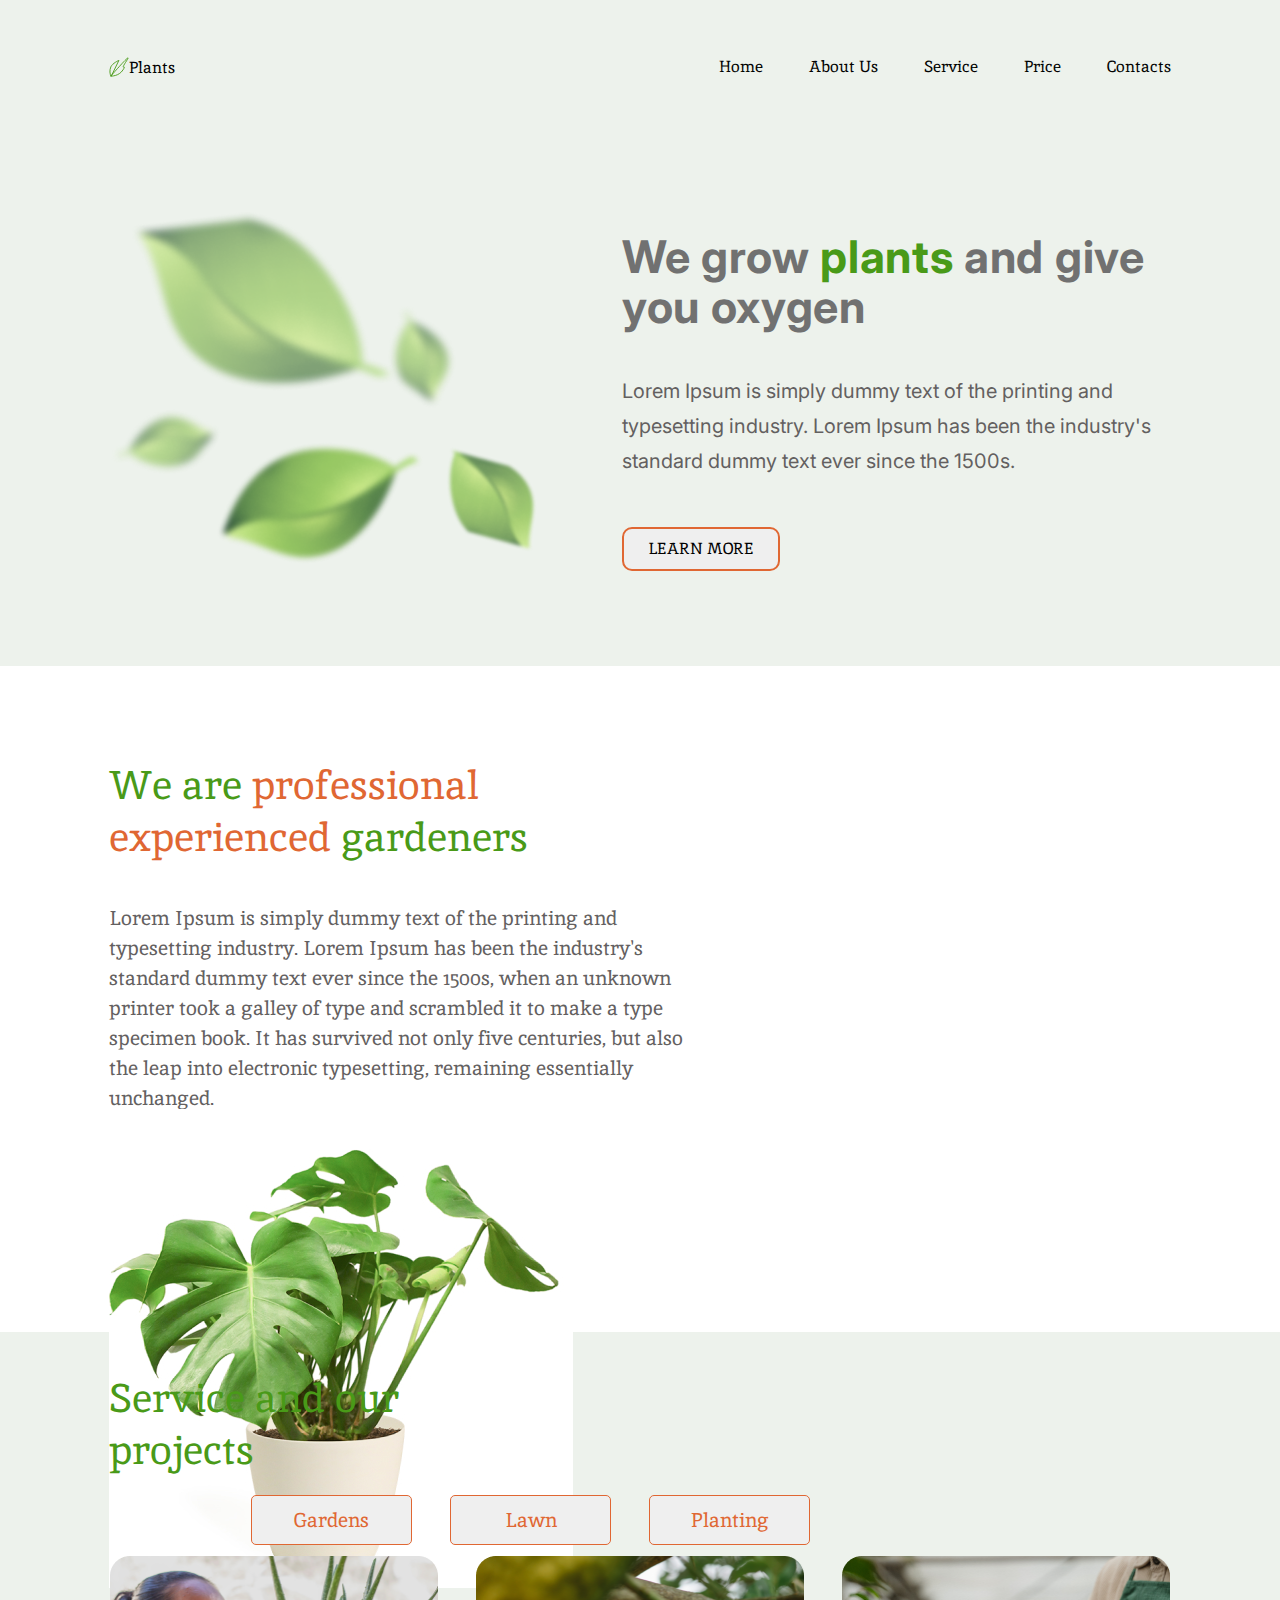
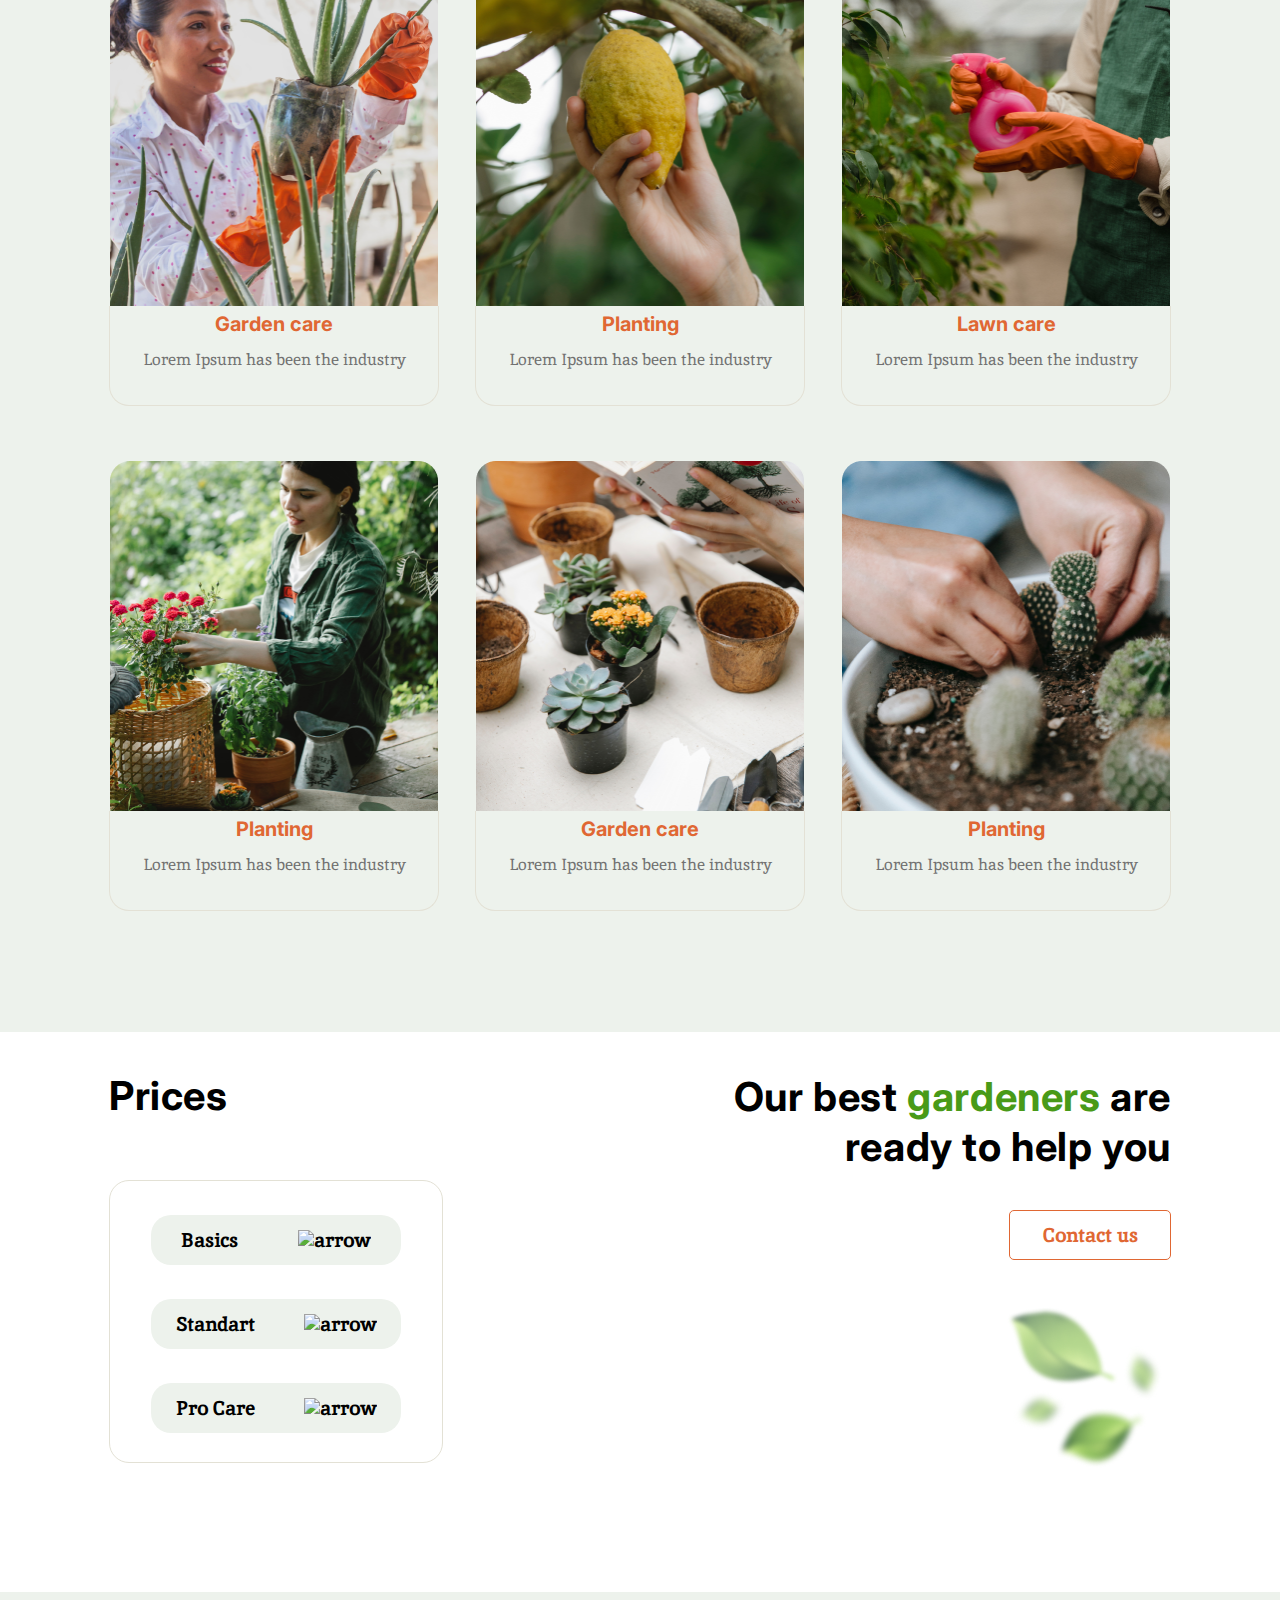
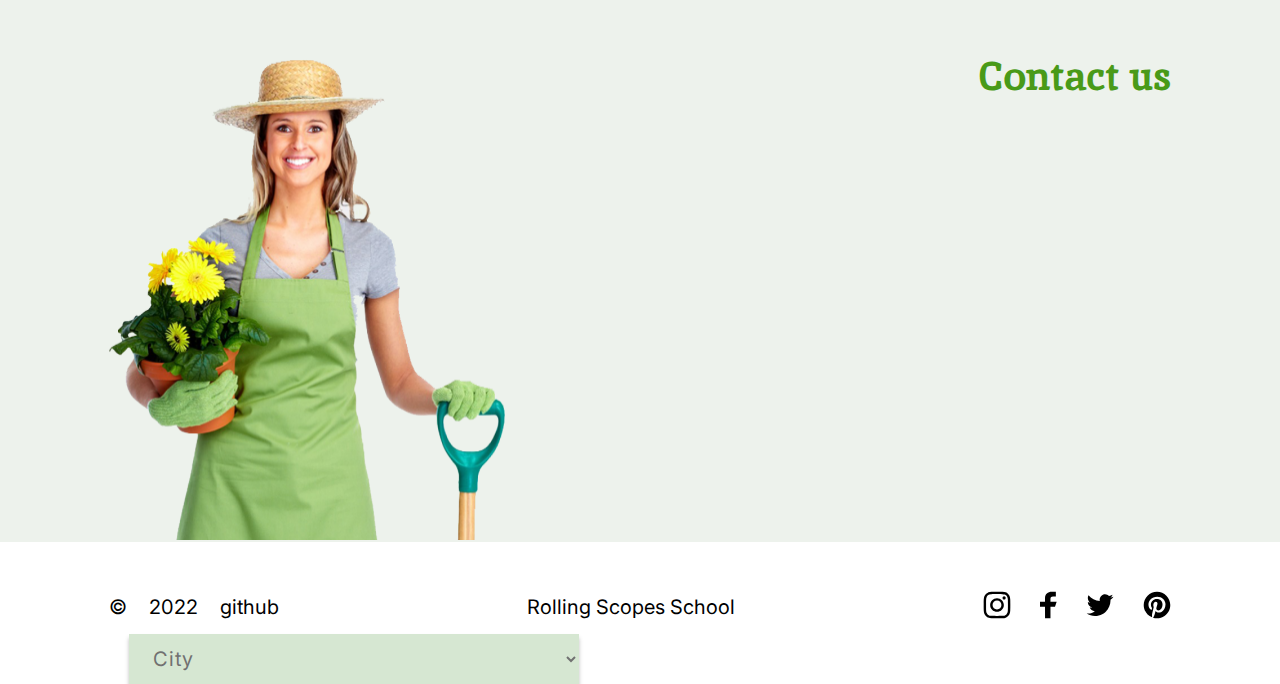
==== commit d29bf6e1: "feat: footer links added" ====
--- a/plants/index.html
+++ b/plants/index.html
@@ -1,170 +1,338 @@
 <!DOCTYPE html>
 <html lang="en">
-<head>
-    <meta charset="UTF-8">
-    <meta http-equiv="X-UA-Compatible" content="IE=edge">
-    <meta name="viewport" content="width=device-width, initial-scale=1.0">
+  <head>
+    <meta charset="UTF-8" />
+    <meta http-equiv="X-UA-Compatible" content="IE=edge" />
+    <meta name="viewport" content="width=device-width, initial-scale=1.0" />
     <title>Plants</title>
-    <link rel="preconnect" href="https://fonts.googleapis.com"><link rel="preconnect" href="https://fonts.gstatic.com" crossorigin><link href="https://fonts.googleapis.com/css2?family=Inika&family=Inter&display=swap" rel="stylesheet">
-    <link rel="stylesheet" href="style.css">
-</head>
-<body>  
+    <link rel="preconnect" href="https://fonts.googleapis.com" />
+    <link rel="preconnect" href="https://fonts.gstatic.com" crossorigin />
+    <link
+      href="https://fonts.googleapis.com/css2?family=Inika&family=Inter&display=swap"
+      rel="stylesheet"
+    />
+    <link rel="stylesheet" href="style.css" />
+    <link rel="icon" href="assets/favicon.ico" />
+  </head>
+  <body>
     <header class="header flex-container">
-        <div class="header-wrapper flex-container">
+      <div class="header-wrapper flex-container">
         <div class="logo-wrapper flex-container">
-        <img class="logo" src="assets/logo_vector.svg" alt="plants logo">
-        <span>Plants</span> 
-    </div>
-        <nav class="nav-header flex-container">
-            <ul class="nav-list flex-container">
-                <li><a class="nav-link flex-container" href="#welcome">Home</a></li>
-                <li> <a class="nav-link flex-container" href="#about">About Us</a> </li>
-                <li> <a class="nav-link flex-container" href="#service">Service</a> </li>
-                <li> <a class="nav-link flex-container" href="#prices">Price</a> </li>
-                <li> <a class="nav-link flex-container" href="#contacts">Contacts</a></li>
-            </ul>
+          <img class="logo" src="assets/logo_vector.svg" alt="plants logo" />
+          <span>Plants</span>
+        </div>
+        <nav class="flex-container">
+          <ul class="nav-list flex-container">
+            <li><a class="nav-link flex-container" href="#welcome">Home</a></li>
+            <li>
+              <a class="nav-link flex-container" href="#about">About Us</a>
+            </li>
+            <li>
+              <a class="nav-link flex-container" href="#service">Service</a>
+            </li>
+            <li><a class="nav-link flex-container" href="#prices">Price</a></li>
+            <li>
+              <a class="nav-link flex-container" href="#contacts">Contacts</a>
+            </li>
+          </ul>
         </nav>
-    </div>
+      </div>
     </header>
     <main class="main-container">
-        <section id="welcome" class="section flex-container">
-            <div class="welcome-wrapper flex-container">
-            <img class="leaf-welcome" src="assets/leafs-welcome.png" alt="leaves">
-            <div class="welcome-text">
-            <h1 class="welcome-title">We grow <span>plants</span> and give you oxygen</h1>
-            <p>Lorem Ipsum is simply dummy text of the printing and typesetting industry. Lorem Ipsum has been the industry's standard dummy text ever since the 1500s.</p>
+      <section id="welcome" class="section flex-container">
+        <div class="welcome-wrapper flex-container">
+          <img
+            class="leaf-welcome"
+            src="assets/leafs-welcome.png"
+            alt="leaves"
+          />
+          <div class="welcome-text">
+            <h1 class="welcome-title">
+              We grow <span>plants</span> and give you oxygen
+            </h1>
+            <p>
+              Lorem Ipsum is simply dummy text of the printing and typesetting
+              industry. Lorem Ipsum has been the industry's standard dummy text
+              ever since the 1500s.
+            </p>
             <button class="welcome-button">LEARN MORE</button>
-        </div>
-    </div>
-        </section>
-        <section id="about" class="section flex-container">
-            <div class="about-wrapper flex-container">
-            <div class="about-text flex-container">
-            <h2 class="about-title">We are <span>professional experienced</span> gardeners</h2>
-            <p>Lorem Ipsum is simply dummy text of the printing and typesetting industry. Lorem Ipsum has been the industry's standard dummy text ever since the 1500s, when an unknown printer took a galley of type and scrambled it to make a type specimen book. It has survived not only five centuries, but also the leap into electronic typesetting, remaining essentially unchanged. </p>
-        </div>
-            <img class="img-about" src="assets/houseplant1.jpg" alt="houseplant">
-        </div>
-        </section>
-        <section id="service" class="section flex-container">
-            <div class="service-wrapper flex-container">
-            <h2 class="service-title">Service and our projects</h2>
-            <div class="service-buttons-container">
+          </div>
+        </div>
+      </section>
+      <section id="about" class="section flex-container">
+        <div class="about-wrapper flex-container">
+          <div class="about-text flex-container">
+            <h2 class="about-title">
+              We are <span>professional experienced</span> gardeners
+            </h2>
+            <p>
+              Lorem Ipsum is simply dummy text of the printing and typesetting
+              industry. Lorem Ipsum has been the industry's standard dummy text
+              ever since the 1500s, when an unknown printer took a galley of
+              type and scrambled it to make a type specimen book. It has
+              survived not only five centuries, but also the leap into
+              electronic typesetting, remaining essentially unchanged.
+            </p>
+          </div>
+          <img
+            class="img-about"
+            src="assets/houseplant1.jpg"
+            alt="houseplant"
+          />
+        </div>
+      </section>
+      <section id="service" class="section flex-container">
+        <div class="service-wrapper flex-container">
+          <h2 class="service-title">Service and our projects</h2>
+          <div class="service-buttons-container">
             <button class="service-button btn-gardens">Gardens</button>
             <button class="service-button btn-lawn">Lawn</button>
             <button class="service-button btn-planting">Planting</button>
-        </div>
-    </div>
-            <div class="cards-container flex-container">
-            <div class="card card-gardens flex-container">
-                    <img src="assets/service1.png" alt="garden care">
-                    <div class="card-text">
-                    <h3 class="card-title">Garden care</h3>
-                    <p>Lorem Ipsum has been the industry</p>
-                    </div>
-            </div>
-            <div class="card card-planting flex-container">
-                    <img src="assets/service2.png" alt="planting">
-                    <div class="card-text">
-                    <h3 class="card-title">Planting</h3>
-                    <p>Lorem Ipsum has been the industry</p> </div>
-            </div>
-            <div class="card card-lawn flex-container">
-                    <img src="assets/service3.png" alt="lawn care">
-                    <div class="card-text">
-                    <h3 class="card-title">Lawn care</h3>
-                    <p>Lorem Ipsum has been the industry</p>
-                    </div>
-            </div>
-            <div class="card card-planting flex-container">
-                <img src="assets/service4.png" alt="planting">
-                <div class="card-text">
-                <h3 class="card-title">Planting</h3>
-                    <p>Lorem Ipsum has been the industry</p>
+          </div>
+        </div>
+        <div class="cards-container flex-container">
+          <div class="card card-gardens flex-container">
+            <img src="assets/service1.png" alt="garden care" />
+            <div class="card-text">
+              <h3 class="card-title">Garden care</h3>
+              <p>Lorem Ipsum has been the industry</p>
+            </div>
+          </div>
+          <div class="card card-planting flex-container">
+            <img src="assets/service2.png" alt="planting" />
+            <div class="card-text">
+              <h3 class="card-title">Planting</h3>
+              <p>Lorem Ipsum has been the industry</p>
+            </div>
+          </div>
+          <div class="card card-lawn flex-container">
+            <img src="assets/service3.png" alt="lawn care" />
+            <div class="card-text">
+              <h3 class="card-title">Lawn care</h3>
+              <p>Lorem Ipsum has been the industry</p>
+            </div>
+          </div>
+          <div class="card card-planting flex-container">
+            <img src="assets/service4.png" alt="planting" />
+            <div class="card-text">
+              <h3 class="card-title">Planting</h3>
+              <p>Lorem Ipsum has been the industry</p>
+            </div>
+          </div>
+          <div class="card card-gardens flex-container">
+            <img src="assets/service5.png" alt="garden care" />
+            <div class="card-text">
+              <h3 class="card-title">Garden care</h3>
+              <p>Lorem Ipsum has been the industry</p>
+            </div>
+          </div>
+          <div class="card card-planting flex-container">
+            <img src="assets/service6.png" alt="planting" />
+            <div class="card-text">
+              <h3 class="card-title">Planting</h3>
+              <p>Lorem Ipsum has been the industry</p>
+            </div>
+          </div>
+        </div>
+      </section>
+      <section id="prices" class="section flex-container">
+        <div class="prices-wrapper flex-container">
+          <div class="prices-container">
+            <h2 class="prices-title">Prices</h2>
+            <div class="prices-check-container">
+              <div class="prices-check-wrapper">
+                <div class="prices-check">
+                  <input
+                    type="radio"
+                    id="basics"
+                    name="prices"
+                    value="basics"
+                  />
+                  <label for="basics">Basics</label>
+                  <img src="assets/btn-prices.svg" alt="arrow" />
                 </div>
-            </div>
-            <div class="card card-gardens flex-container">
-                <img src="assets/service5.png" alt="garden care">
-                <div class="card-text">
-                <h3 class="card-title">Garden care</h3>
-                    <p>Lorem Ipsum has been the industry</p>
-                    </div>
-            </div>
-            <div class="card card-planting flex-container">
-                <img src="assets/service6.png" alt="planting">
-                <div class="card-text">
-                <h3 class="card-title">Planting</h3>
-                <p>Lorem Ipsum has been the industry</p>
+                <div class="prices-check">
+                  <input
+                    type="radio"
+                    id="standart"
+                    name="prices"
+                    value="standart"
+                  />
+                  <label for="standart">Standart</label>
+                  <img src="assets/btn-prices.svg" alt="arrow" />
                 </div>
-            </div>
-        </div>
-        </section>
-        <section id="prices" class="section flex-container">
-            <div class="prices-wrapper flex-container">
-            <div class="prices-container">
-            <h2 class="prices-title ">Prices</h2>
-            <div class="prices-check-container">
-                <div class="prices-check-wrapper">
-            <div class="prices-check" >
-                <input  type="radio" id="basics" name="prices" value="basics">
-                <label for="basics">Basics</label> 
-                <img src="assets/btn-prices.svg" alt="arrow">
+                <div class="prices-check">
+                  <input
+                    type="radio"
+                    id="pro-care"
+                    name="prices"
+                    value="pro-care"
+                  />
+                  <label for="pro-care">Pro Care</label>
+                  <img src="assets/btn-prices.svg" alt="arrow" />
+                </div>
               </div>
-              <div class="prices-check" >
-                <input type="radio" id="standart" name="prices" value="standart">
-                <label  for="standart">Standart</label>
-                <img src="assets/btn-prices.svg" alt="arrow">
-              </div>
-              <div class="prices-check" >
-                <input  type="radio" id="pro-care" name="prices" value="pro-care">
-                <label  for="pro-care">Pro Care</label>
-                <img src="assets/btn-prices.svg" alt="arrow">
-              </div> 
-            </div>
-            </div>
-        </div>
-            <div class="prices-contact-container">
-            <h2 class="prices-title">Our best <span>gardeners</span> are ready to help you</h2>
+            </div>
+          </div>
+          <div class="prices-contact-container">
+            <h3 class="prices-title">
+              Our best <span>gardeners</span> are ready to help you
+            </h3>
             <button class="prices-button">Contact us</button>
-                <img class="leafs-prices" src="assets/leafs-prices.png" alt="leaf image">
-            </div>
-    </div>
-        </section>
-        <section id="contacts" class="section">
-            <div class="contacts-wrapper flex-container">
-            <img class="contacts-img" src="assets/contact_woman1.png" alt="welcoming woman">
-            <h2 class="contacts-title">Contact us</h2>
-            <div class="select-city-container">
-                <label for="city-select"></label>
+            <img
+              class="leafs-prices"
+              src="assets/leafs-prices.png"
+              alt="leaf image"
+            />
+          </div>
+        </div>
+      </section>
+      <section id="contacts" class="section">
+        <div class="contacts-wrapper flex-container">
+          <img
+            class="contacts-img"
+            src="assets/contact_woman1.png"
+            alt="welcoming woman"
+          />
+          <h2 class="contacts-title">Contact us</h2>
+          <div class="select-city-container">
+            <label for="city-select"></label>
 
-<select name="city" id="city-select">
-    <option value="">City</option>
-    <option value="city1">Canandaigua, NY</option>
-    <option value="city2">New York City</option>
-    <option value="city3">Yonkers, NY</option>
-    <option value="city4">Sherrill, NY</option>
-</select>
-            </div> </div>
-        </section>
-        
+            <select name="city" id="city-select">
+              <option value="">City</option>
+              <option value="city1">Canandaigua, NY</option>
+              <option value="city2">New York City</option>
+              <option value="city3">Yonkers, NY</option>
+              <option value="city4">Sherrill, NY</option>
+            </select>
+          </div>
+        </div>
+      </section>
     </main>
     <footer class="footer flex-container">
-        <div class="footer-wrapper flex-container">
-            <div class="github flex-container">
-        <span>&copy;</span>
-        <span>2022</span>
-        <a class="link" href="https://github.com/lu7623">github</a>
-    </div>
-        <a class="link" href="https://rs.school/js-stage0/">Rolling Scopes School</a> 
-        <nav class="nav-footer">
-            <ul class="social-list flex-container">
-                <li><img class="social-logo" src="assets/instagram.svg" alt="instagram logo"></li>
-                <li><img class="social-logo" src="assets/facebook.svg" alt="facebook logo"></li>
-                <li><img class="social-logo" src="assets/twitter.svg" alt="twitter logo"></li>
-                <li><img class="social-logo" src="assets/pinterest.svg" alt="pinterest logo"></li>
-            </ul>
-        </nav>
-    </div>
-    </footer>  
-</body>
-</html>+      <div class="footer-wrapper flex-container">
+        <div class="github flex-container">
+          <span>&copy;</span>
+          <span>2022</span>
+          <a class="footer-link" href="https://github.com/lu7623">github</a>
+        </div>
+        <a class="footer-link" href="https://rs.school/js-stage0/"
+          >Rolling Scopes School</a
+        >
+        <ul class="social-list flex-container">
+          <li>
+            <a href="https://www.instagram.com"
+              ><svg
+                class="social-logo"
+                width="28"
+                height="28"
+                viewBox="0 0 28 28"
+                fill="none"
+                xmlns="http://www.w3.org/2000/svg"
+              >
+                <path d="M15.36 0.666992C17.76 0.666992 18.267 0.693992 19.493
+                0.746992C20.906 0.813992 21.88 1.03999 22.72 1.37399C23.6
+                1.70699 24.347 2.17399 25.08 2.90699C25.827 3.63999 26.28
+                4.38699 26.627 5.26699C26.96 6.10699 27.174 7.07999 27.24
+                8.50699C27.307 9.77399 27.32 10.267 27.32 12.934V15.067C27.32
+                17.734 27.307 18.227 27.24 19.494C27.217 20.659 26.994 21.764
+                26.604 22.788L26.626 22.721C26.279 23.601 25.826 24.348 25.093
+                25.081C24.346 25.828 23.6 26.281 22.72 26.628C21.88 26.961
+                20.907 27.175 19.493 27.241C18.226 27.308 17.72 27.321 15.053
+                27.321H12.933C10.266 27.321 9.77302 27.308 8.49302
+                27.241C7.32802 27.218 6.22302 26.995 5.19902 26.605L5.26602
+                26.627C4.34302 26.274 3.55602 25.753 2.90702 25.094L2.90602
+                25.093C2.24002 24.441 1.71402 23.649 1.37402 22.764L1.35902
+                22.719C0.992025 21.763 0.769025 20.657 0.746025
+                19.502V19.492C0.693025 18.45 0.663025 17.229 0.663025
+                16.002C0.663025 15.776 0.664025 15.55 0.666025
+                15.325V15.359V12.626C0.666025 10.226 0.693025 9.71899 0.746025
+                8.49299C0.813025 7.07999 1.03902 6.10599 1.35902 5.26599C1.70602
+                4.38599 2.15902 3.63899 2.90602 2.90599C3.55102 2.23899 4.34002
+                1.71599 5.22302 1.38699L5.26602 1.37299C6.22102 1.00199 7.32603
+                0.773992 8.48102 0.746992H8.49302C9.72003 0.693992 10.226
+                0.666992 12.626 0.666992H15.36ZM15.387 3.06699H12.6C10.293
+                3.06699 9.80002 3.09399 8.60003 3.14699C7.30702 3.19999 6.60003
+                3.41399 6.13303 3.59999C5.50603 3.83999 5.06602 4.13299 4.60002
+                4.59999C4.13402 5.06699 3.84002 5.50699 3.60002 6.13299C3.42702
+                6.59999 3.20002 7.30599 3.14702 8.61299C3.09402 9.81299 3.06702
+                10.293 3.06702 12.613V15.386C3.06702 17.706 3.09402 18.186
+                3.14702 19.386C3.20002 20.679 3.41402 21.386 3.60002
+                21.853C3.84002 22.48 4.13302 22.92 4.60002 23.386C5.06702 23.852
+                5.50703 24.146 6.13303 24.386C6.60003 24.573 7.30602 24.786
+                8.61302 24.839C9.90602 24.906 10.373 24.919 13.253
+                24.919H14.733C17.626 24.919 18.08 24.906 19.386 24.839C20.679
+                24.786 21.386 24.572 21.853 24.386C22.48 24.146 22.92 23.853
+                23.386 23.386C23.852 22.919 24.146 22.479 24.386 21.853C24.573
+                21.386 24.786 20.68 24.839 19.386C24.906 18.079 24.919 17.626
+                24.919 14.733V13.266C24.919 10.373 24.906 9.90599 24.839
+                8.59899C24.786 7.30599 24.572 6.59899 24.386 6.13199C24.16
+                5.53099 23.819 5.01799 23.387 4.59999L23.386 4.59899C22.966
+                4.16599 22.454 3.82499 21.881 3.60799L21.853 3.59899C21.121
+                3.32299 20.275 3.15799 19.391 3.14599H19.386C18.358 3.09399
+                17.155 3.06399 15.944 3.06399C15.748 3.06399 15.552 3.06499
+                15.356 3.06599H15.386L15.387 3.06699ZM14 7.14699C17.781 7.14699
+                20.847 10.212 20.847 13.994C20.847 17.776 17.782 20.841 14
+                20.841C10.219 20.841 7.15302 17.776 7.15302 13.994C7.15302
+                10.212 10.218 7.14699 14 7.14699ZM14 9.54699C11.544 9.54699
+                9.55303 11.538 9.55303 13.994C9.55303 16.45 11.544 18.441 14
+                18.441C16.456 18.441 18.447 16.45 18.447 13.994C18.447 11.538
+                16.456 9.54699 14 9.54699ZM21.107 5.27999C21.991 5.27999 22.707
+                5.99599 22.707 6.87999C22.707 7.76399 21.991 8.47999 21.107
+                8.47999C20.223 8.47999 19.507 7.76399 19.507 6.87999C19.507
+                5.99599 20.223 5.27999 21.107 5.27999Z" "/>
+              </svg></a
+            >
+          </li>
+          <li>
+            <a href="https://www.facebook.com">
+              <svg
+                class="social-logo"
+                width="17"
+                height="28"
+                viewBox="0 0 17 28"
+                fill="none"
+                xmlns="http://www.w3.org/2000/svg"
+              >
+                <path
+                  d="M5.04 27.333L5 15.666H0V10.666H5V7.33302C5 2.84002 7.787 0.666016 11.8 0.666016C13.72 0.666016 15.373 0.799016 15.853 0.866016V5.57302H13.066C10.893 5.57302 10.466 6.61302 10.466 8.13302V10.666H16.666L14.999 15.666H10.466V27.333H5.039H5.04Z"
+                />
+              </svg>
+            </a>
+          </li>
+          <li>
+            <a href="https://twitter.com"
+              ><svg
+                class="social-logo"
+                width="28"
+                height="22"
+                viewBox="0 0 28 22"
+                fill="none"
+                xmlns="http://www.w3.org/2000/svg"
+              >
+                <path
+                  d="M27.333 2.83998C26.333 3.33298 25.333 3.50698 24.16 3.66698C25.333 2.99998 26.16 1.99998 26.493 0.666984C25.488 1.27498 24.317 1.73798 23.07 1.98898L23 2.00098C21.969 0.986984 20.56 0.354984 19.004 0.333984H19C16.16 0.333984 13.667 2.84098 13.667 5.84098C13.667 6.33398 13.667 6.66798 13.84 7.00098C9.26203 6.82298 5.22103 4.66398 2.52903 1.36198L2.50703 1.33398C2.08203 2.05998 1.83103 2.93198 1.83103 3.86298C1.83103 3.97198 1.83403 4.08098 1.84103 4.18898L1.84003 4.17398C1.87403 6.05198 2.84903 7.69498 4.31303 8.65498L4.33403 8.66798C3.49403 8.66798 2.66703 8.33498 1.82703 8.00098C1.82703 10.668 3.66703 12.841 6.16003 13.334C5.66703 13.507 5.16003 13.507 4.66703 13.507C4.33403 13.507 4.00003 13.507 3.66703 13.334C4.33403 15.507 6.33403 17.174 8.84003 17.174C7.04003 18.629 4.72403 19.509 2.20303 19.509C2.13203 19.509 2.06103 19.508 1.99003 19.507H2.00103H0.66803C3.03303 21.016 5.90403 21.936 8.98403 22H9.00103C19.001 22 24.508 13.667 24.508 6.49298V5.82598C25.655 5.03598 26.601 4.03898 27.311 2.88198L27.335 2.83998H27.333Z"
+                />
+              </svg>
+            </a>
+          </li>
+          <li>
+            <a href="https://pinterest.com"
+              ><svg
+                class="social-logo"
+                width="28"
+                height="28"
+                viewBox="0 0 28 28"
+                fill="none"
+                xmlns="http://www.w3.org/2000/svg"
+              >
+                <path
+                  d="M14 0.666992C6.65699 0.693992 0.713989 6.65299 0.713989 14C0.713989 19.599 4.16599 24.393 9.05699 26.368L9.14599 26.4C9.01299 25.347 8.91899 23.733 9.18599 22.573L10.746 15.946C10.746 15.946 10.346 15.146 10.346 13.973C10.346 12.12 11.426 10.746 12.773 10.746C13.906 10.746 14.466 11.599 14.466 12.613C14.466 13.76 13.733 15.466 13.346 17.053C13.026 18.386 14.013 19.466 15.333 19.466C17.706 19.466 19.52 16.973 19.52 13.373C19.52 10.173 17.227 7.95999 13.947 7.95999C13.871 7.95599 13.783 7.95399 13.694 7.95399C10.505 7.95399 7.92099 10.539 7.92099 13.727C7.92099 13.729 7.92099 13.731 7.92099 13.733C7.92099 14.88 8.36099 16.106 8.90799 16.773C9.01499 16.906 9.02799 17.026 8.98799 17.16L8.61499 18.667C8.56199 18.907 8.41499 18.974 8.17499 18.854C6.49499 18.067 5.45499 15.654 5.45499 13.681C5.45499 9.48099 8.52199 5.62799 14.282 5.62799C18.895 5.62799 22.509 8.90799 22.509 13.321C22.509 17.921 19.602 21.614 15.576 21.614C14.243 21.614 12.963 20.907 12.536 20.081L11.696 23.241C11.265 24.578 10.704 25.739 10.008 26.804L10.042 26.748C11.212 27.12 12.558 27.335 13.953 27.335C21.317 27.335 27.286 21.365 27.286 14.002C27.286 6.65499 21.344 0.695992 14.004 0.668992H14.001L14 0.666992Z"
+                /></svg
+            ></a>
+          </li>
+        </ul>
+      </div>
+    </footer>
+  </body>
+</html>
--- a/plants/style.css
+++ b/plants/style.css
@@ -1,512 +1,506 @@
 /* font-family: 'Inika', serif;
 font-family: 'Inter', sans-serif; */
 
-*{
-    font-family: 'Inika', serif;
+* {
+  font-family: "Inika", serif;
 }
 
 html {
-    scroll-behavior: smooth; 
-  }
-
-body{
-    max-width: 1440px;
-    margin: auto;
-}
-
-
-.flex-container{
-    display: flex;
-    flex-wrap: wrap;
+  scroll-behavior: smooth;
+}
+
+body {
+  max-width: 1440px;
+  margin: auto;
+}
+
+.flex-container {
+  display: flex;
+  flex-wrap: wrap;
 }
 
 .header {
-    height: 134px;
-    background-color: #EDF2EC;
-   
-}
-
-.header-wrapper{
-    width: 1220px;
-    height: 50px;
-    margin: 42px 109px;
-    justify-content: space-between;  
-    align-items: flex-start;
-}
-.logo-wrapper{
-height: 50px;
-align-items: center;
-}
-
-.logo-wrapper span{
-width: 58.13px;
-font-family: 'Inika';
-font-style: normal;
-font-weight: 400;
-font-size: 16px;
-line-height: 21px;
-color: #000000;
-align-items: center;
+  height: 134px;
+  background-color: #edf2ec;
+}
+
+.header-wrapper {
+  width: 1220px;
+  height: 50px;
+  margin: 42px 109px;
+  justify-content: space-between;
+  align-items: flex-start;
+}
+.logo-wrapper {
+  height: 50px;
+  align-items: center;
+}
+
+.logo-wrapper span {
+  width: 58.13px;
+  font-family: "Inika";
+  font-style: normal;
+  font-weight: 400;
+  font-size: 16px;
+  line-height: 21px;
+  color: #000000;
+  align-items: center;
 }
 
 .logo {
-width: 20px;
-height: 20px;
-}
-/* 
-.nav-header{
-    width: 452px;
-    height: 50px;
-    align-items: center;
-    justify-content: center;
-} */
- 
-.nav-list{
-    width: 452px;
-    height: 50px;
-    align-items: center;
-    justify-content: space-between;
-    list-style: none;
-    padding: 0;
-    margin: 0;
-}
-
-.nav-link{
-    text-decoration: none;
-    align-items: center;
-font-weight: 400;
-font-size: 16px;
-line-height: 50px;
-color: #010201;
+  width: 20px;
+  height: 20px;
+}
+
+.nav-list {
+  width: 452px;
+  height: 50px;
+  align-items: center;
+  justify-content: space-between;
+  list-style: none;
+  padding: 0;
+  margin: 0;
+}
+
+.nav-link {
+  text-decoration: none;
+  align-items: center;
+  font-weight: 400;
+  font-size: 16px;
+  line-height: 50px;
+  color: #010201;
 }
 
 .nav-link:hover {
-    color: #E06733;
-    font-weight: 700;
-}
-
-.section{
-   
-    background-color: #EDF2EC;
-    display: flex;
-    flex-wrap: wrap;
-}
-
-.section:nth-child(2n){
-    background-color: #fff;
+  color: #e06733;
+  font-weight: 700;
+}
+
+.section {
+  background-color: #edf2ec;
+  display: flex;
+  flex-wrap: wrap;
+}
+
+.section:nth-child(2n) {
+  background-color: #fff;
 }
 
 .leaf-welcome {
-    width: 448.8px;
-    height: 407.36px;
-}
-
-
-#welcome{
-    display: flex;
-    justify-content: right;
-    height: 532px;
-}
-
-.welcome-wrapper{
-    width: 1222px;
-height: 407px;
-justify-content: space-between;
-margin: 62px 109px;
-}
-
-.welcome-text{
-    width: 549px;
-height: 340px;
-padding-top: 36px;
-}
-
-.welcome-text p{
-    font-family: 'Inter';
-    font-style: normal;
-    font-weight: 400;
-    font-size: 20px;
-    line-height: 35px;
-    color: #636060;
-    margin: 0;
-    padding-bottom: 48px;
-    
-}
-
-.welcome-title{
-    font-family: 'Inter';
-font-style: normal;
-font-weight: 700;
-font-size: 45px;
-line-height: 50px;
-color: #717171;
-padding-bottom: 42px;
-margin: 0;
-}
-
-.welcome-title span{
-    font-family: inherit;
-   color: #499A18;
-}
-
-.welcome-button{
-    font-size: 16px;
-line-height: 20px;
-display: flex;
-align-items: center;
-justify-content: center;
-text-align: center;
-color: #000000;
-width: 158px;
-height: 44px;
-border: 2px solid #E06733;
-border-radius: 10px;
+  width: 448.8px;
+  height: 407.36px;
+}
+
+#welcome {
+  display: flex;
+  justify-content: right;
+  height: 532px;
+}
+
+.welcome-wrapper {
+  width: 1222px;
+  height: 407px;
+  justify-content: space-between;
+  margin: 62px 109px;
+}
+
+.welcome-text {
+  width: 549px;
+  height: 340px;
+  padding-top: 36px;
+}
+
+.welcome-text p {
+  font-family: "Inter";
+  font-style: normal;
+  font-weight: 400;
+  font-size: 20px;
+  line-height: 35px;
+  color: #636060;
+  margin: 0;
+  padding-bottom: 48px;
+}
+
+.welcome-title {
+  font-family: "Inter";
+  font-style: normal;
+  font-weight: 700;
+  font-size: 45px;
+  line-height: 50px;
+  color: #717171;
+  padding-bottom: 42px;
+  margin: 0;
+  letter-spacing: 0.015em;
+}
+
+.welcome-title span {
+  font-family: inherit;
+  color: #499a18;
+}
+
+.welcome-button {
+  font-size: 16px;
+  line-height: 20px;
+  display: flex;
+  align-items: center;
+  justify-content: center;
+  text-align: center;
+  color: #000000;
+  width: 158px;
+  height: 44px;
+  border: 2px solid #e06733;
+  border-radius: 10px;
 }
 
 .welcome-button:hover {
-    background-color: #E06733;
-    cursor: pointer;
-    color: #FFFFFF;
-}
-
-#about{
-height: 666px;
-}
-
-.about-wrapper{
-    width: 1222px;
-    height: 479px;
-    align-items: center;
-justify-content: space-between;
-padding: 93px 109px;
-}
-
-.about-text{
-    width: 605px;
-height: 350px;
-}
-.about-text p{
-    font-size: 20px;
-    line-height: 30px;
-    color: #636060;
-margin: 40px 0;
-}
-
-.about-title{
-    width: 463px;
-    font-family: 'Inika';
-   font-weight: normal;
-    font-size: 40px;
-    line-height: 52px;  
-    color: #499A18;
-    margin: 0;
+  background-color: #e06733;
+  cursor: pointer;
+  color: #ffffff;
+}
+
+#about {
+  height: 666px;
+}
+
+.about-wrapper {
+  width: 1222px;
+  height: 479px;
+  align-items: center;
+  justify-content: space-between;
+  padding: 93px 109px;
+}
+
+.about-text {
+  width: 605px;
+  height: 350px;
+}
+.about-text p {
+  font-size: 20px;
+  line-height: 30px;
+  color: #636060;
+  margin: 40px 0;
+}
+
+.about-title {
+  width: 463px;
+  font-family: "Inika";
+  font-weight: normal;
+  font-size: 40px;
+  line-height: 52px;
+  color: #499a18;
+  margin: 0;
 }
 
 .about-title span {
-    color:#E06733;
-}
-
-
-#service{
-    height: 1300px;
-}
-
-.service-wrapper{
-    width: 1007px;
-    height: 94px;
-    margin: 40px 324px 40px 109px;
-}
-
-.service-title{
-    font-style: normal;
-font-weight: 400;
-    font-size: 40px;
-line-height: 52px;
-color: #499A18;
-margin: 0;
-width: 306px;
-height: 94px;
-}
-
-.service-button{
-    box-sizing: border-box;
-width: 161px;
-height: 50px;
-border: 1px solid #E06733;
-border-radius: 5px;
-    font-size: 20px;
-    line-height: 26px;
-    color: #E06733;
+  color: #e06733;
+}
+
+#service {
+  height: 1300px;
+}
+
+.service-wrapper {
+  width: 1007px;
+  height: 94px;
+  margin: 40px 324px 40px 109px;
+}
+
+.service-title {
+  font-style: normal;
+  font-weight: 400;
+  font-size: 40px;
+  line-height: 52px;
+  color: #499a18;
+  margin: 0;
+  width: 306px;
+  height: 94px;
+}
+
+.service-button {
+  box-sizing: border-box;
+  width: 161px;
+  height: 50px;
+  border: 1px solid #e06733;
+  border-radius: 5px;
+  font-size: 20px;
+  line-height: 26px;
+  color: #e06733;
 }
 
 .service-buttons-container {
-    display: flex;
-    justify-content: space-between;
-    margin-top: 29px;
-    width: 559px;
-height: 50px;
-padding-left: 142px;
-}
-
-.service-button:hover{
-    background-color: #E06733;
-    color: #FFFFFF;
-    cursor: pointer;
-}
-
-.cards-container{
- display: flex;
- justify-content: space-between;
- align-items: flex-start;
- width: 1222px;
-height: 955px;
-margin: 50px 109px 121px 109px;
-}
-
-.card img{
-width: 329px;
-height: 350px;
-}
-
-.card-title{
-    font-family: 'Inter';
-font-style: normal;
-font-weight: 700;
-font-size: 20px;
-line-height: 20px;
-text-align: center;
-color: #E06733;
-margin: 0px;
-padding-top: 8px;
-}
-
-.card{
-    width: 330px;
-height: 450px;
-margin-bottom: 55px;
-}
-.card-text{
-    width: 330px;
-height: 100px;
-box-sizing: border-box;
-border: 1px solid #E3E1D5;
-border-radius: 0px 0px 20px 20px;
-border-top: none;
-}
-
-.card-text p{
-    font-size: 16px;
-line-height: 20px;
-color: #717171;
-text-align: center;
-}
-
-#prices{
-    height: 560px;
+  display: flex;
+  justify-content: space-between;
+  margin-top: 29px;
+  width: 559px;
+  height: 50px;
+  padding-left: 142px;
+}
+
+.service-button:hover {
+  background-color: #e06733;
+  color: #ffffff;
+  cursor: pointer;
+}
+
+.cards-container {
+  display: flex;
+  justify-content: space-between;
+  align-items: flex-start;
+  width: 1222px;
+  height: 955px;
+  margin: 50px 109px 121px 109px;
+}
+
+.card img {
+  width: 329px;
+  height: 350px;
+}
+
+.card-title {
+  font-family: "Inter";
+  font-style: normal;
+  font-weight: 700;
+  font-size: 20px;
+  line-height: 20px;
+  text-align: center;
+  color: #e06733;
+  margin: 0px;
+  padding-top: 8px;
+}
+
+.card {
+  width: 330px;
+  height: 450px;
+  margin-bottom: 55px;
+}
+.card-text {
+  width: 330px;
+  height: 100px;
+  box-sizing: border-box;
+  border: 1px solid #e3e1d5;
+  border-radius: 0px 0px 20px 20px;
+  border-top: none;
+}
+
+.card-text p {
+  font-size: 16px;
+  line-height: 20px;
+  color: #717171;
+  text-align: center;
+}
+
+#prices {
+  height: 560px;
 }
 
 .prices-wrapper {
-    width: 1222px;
-height: 405px;
-justify-content: space-between;
-margin: 40px 109px 115px 109px;
-}
-
-.prices-title{
-    font-family: 'Inter';
-font-style: normal;
-font-weight: 700;
-font-size: 40px;
-line-height: 48px;
-color: black;
-margin: 0;
-}
-
-.prices-title span{
-    color: #499A18;
-    font-family: inherit;
-}
-
-.prices-container{
-    width: 332px;
-height: 391.01px;
-}
-
-.prices-contact-container{
-    width: 452px;
-    display: flex;
-    flex-direction: column;
-    justify-content: space-between;
-    align-items: flex-end;
-    flex-wrap: wrap;
-}
-
-.prices-contact-container h2 {
-    line-height: 50px;
-    text-align: right;
-}
-
-.prices-check-container{
-margin-top: 60px;
-    width: 332px;
-    height: 282px;
-  
-border: 1px solid #E3E1D5;
-border-radius: 20px;
-}
+  width: 1222px;
+  height: 405px;
+  justify-content: space-between;
+  margin: 40px 109px 115px 109px;
+}
+
+.prices-title {
+  font-family: "Inter";
+  font-style: normal;
+  font-weight: 700;
+  font-size: 40px;
+  line-height: 48px;
+  color: black;
+  margin: 0;
+  letter-spacing: 0.015em;
+}
+
+.prices-title span {
+  color: #499a18;
+  font-family: inherit;
+}
+
+.prices-container {
+  width: 332px;
+  height: 391.01px;
+}
+
+.prices-contact-container {
+  width: 452px;
+  display: flex;
+  flex-direction: column;
+  justify-content: space-between;
+  align-items: flex-end;
+  flex-wrap: wrap;
+}
+
+.prices-contact-container h3 {
+  line-height: 50px;
+  text-align: right;
+}
+
+.prices-check-container {
+  margin-top: 60px;
+  width: 332px;
+  height: 281px;
+  border: 1px solid #e3e1d5;
+  border-radius: 20px;
+}
+
 .prices-check-wrapper {
-    display: flex;
-    flex-direction: column;
-    justify-content: space-between;
-    align-items: center;
-    padding: 34px 0;
-
-}
-
-.prices-check{
-    display: flex;
-    justify-content: space-around;
-    align-items: center;
-    font-family: 'Inter';
-font-style: normal;
-font-weight: 700;
-font-size: 20px;
-line-height: 20px;
-color: #000000;
-width: 250px;
-height: 50px;
-background: #EDF2EC;
-border-radius: 20px;
-margin-bottom: 34px;
-}
-
+  display: flex;
+  flex-direction: column;
+  justify-content: space-between;
+  align-items: center;
+  padding: 34px 0;
+}
+
+.prices-check {
+  display: flex;
+  justify-content: space-around;
+  align-items: center;
+  font-family: "Inter";
+  font-style: normal;
+  font-weight: 700;
+  font-size: 20px;
+  line-height: 20px;
+  color: #000000;
+  width: 250px;
+  height: 50px;
+  background: #edf2ec;
+  border-radius: 20px;
+  margin-bottom: 34px;
+}
 
 input {
-    position: absolute;
-    z-index: -1;
-    opacity: 0;
-  }
-
-.prices-button{
-    font-weight: 700;
-    font-size: 20px;
-    line-height: 26px;
-    text-align: center;
-    color: #E06733;
-    width: 162px;
-height: 50px;
-border: 1px solid #E06733;
-border-radius: 5px; 
-background-color: #FFFFFF ;  
-margin-bottom: 39px;
-margin-top: 38px;
+  position: absolute;
+  z-index: -1;
+  opacity: 0;
+}
+
+.prices-button {
+  font-weight: 700;
+  font-size: 20px;
+  line-height: 26px;
+  text-align: center;
+  color: #e06733;
+  width: 162px;
+  height: 50px;
+  border: 1px solid #e06733;
+  border-radius: 5px;
+  background-color: #ffffff;
+  margin-bottom: 39px;
+  margin-top: 38px;
 }
 
 .prices-button:hover {
-    background-color: #E06733;
-    color: #FFFFFF;
-    cursor: pointer;
-}
-
-.leaf-prices{
-    width: 152px;
-    height: 175px;
-}
-
-#contacts{
-    height: 550px;
-}
-
-.contacts-wrapper{
-    width: 1222px;
-    justify-content: space-between;
-    margin: 53px 109px 0 109px;
+  background-color: #e06733;
+  color: #ffffff;
+  cursor: pointer;
+}
+
+.leaf-prices {
+  width: 152px;
+  height: 175px;
+}
+
+#contacts {
+  height: 550px;
+}
+
+.contacts-wrapper {
+  width: 1222px;
+  justify-content: space-between;
+  margin: 53px 109px 0 109px;
 }
 
 .contacts-title {
-    font-weight: 700;
-font-size: 40px;
-line-height: 52px;
-color: #499A18;
-margin-top: 5px;
-padding-left: 60px;
+  font-weight: 700;
+  font-size: 40px;
+  line-height: 52px;
+  color: #499a18;
+  margin-top: 5px;
+  padding-left: 60px;
 }
 
 .contacts-img {
-    width: 400px;
-height: 495px;
+  width: 400px;
+  height: 495px;
 }
 
 .select-city-container {
-    margin-top: 94px;
+  margin-top: 94px;
 }
 
 select {
-    font-family: 'Inter';
-    font-style: normal;
-    font-weight: 400;
-    font-size: 20px;
-    line-height: 40px;
-margin-left: 20px;
-    letter-spacing: 0.05em;
-    border: none;
-    color: #717171;
-background: #D6E7D2;
-box-shadow: 0px 4px 4px rgba(0, 0, 0, 0.25);
-border-radius: 0px;
-height: 50px;
-width: 450px;
-}
-
-.footer{
-    height: 130px;
-}
-
-.footer-wrapper{
-    width: 1222px;
-height: 50px;
-margin: 40px 109px;
-justify-content: space-between;
-align-items: center;
+  font-family: "Inter";
+  font-style: normal;
+  font-weight: 400;
+  font-size: 20px;
+  line-height: 40px;
+  margin-left: 20px;
+  letter-spacing: 0.05em;
+  border: none;
+  color: #717171;
+  background: #d6e7d2;
+  box-shadow: 0px 4px 4px rgba(0, 0, 0, 0.25);
+  border-radius: 0px;
+  height: 50px;
+  width: 450px;
+  padding: 0 20px;
+}
+
+.footer {
+  height: 130px;
+}
+
+.footer-wrapper {
+  width: 1222px;
+  height: 50px;
+  margin: 40px 109px;
+  justify-content: space-between;
+  align-items: center;
 }
 
 .footer span {
-    font-family: 'Inter';
-font-style: normal;
-font-weight: 400;
-font-size: 20px;
-color: #000000;
-}
-
-.nav-footer{
-
-}
-
-.github{
-    width:182px;
-    justify-content: space-between;
-    align-items: center;
-}
-
-.social-list{
-    width: 188px;
-    align-items: center;
-    justify-content: space-between;
-    list-style: none;
-    padding: 0;
-    margin: 0;
-}
-
-.sotial-logo{
-    padding: 0;
-}
-
-.link{
-    text-decoration: none;
-    font-family: 'Inter';
-font-style: normal;
-font-weight: 400;
-font-size: 20px;
-line-height: 50px;
-color: #000000;
-}+  font-family: "Inter";
+  font-style: normal;
+  font-weight: 400;
+  font-size: 20px;
+  color: #000000;
+}
+
+.github {
+  width: 170px;
+  justify-content: space-between;
+  align-items: center;
+}
+
+.social-list {
+  width: 188px;
+  align-items: center;
+  justify-content: space-between;
+  list-style: none;
+  padding: 0;
+  margin: 0;
+}
+
+.social-logo {
+  padding: 0;
+  fill: #000000;
+}
+
+.social-logo:hover {
+  fill: #e06733;
+}
+
+.footer-link {
+  text-decoration: none;
+  font-family: "Inter";
+  font-style: normal;
+  font-weight: 400;
+  font-size: 20px;
+  line-height: 50px;
+  color: #000000;
+}
+
+.footer-link:hover {
+  color: #e06733;
+  font-weight: 700;
+}
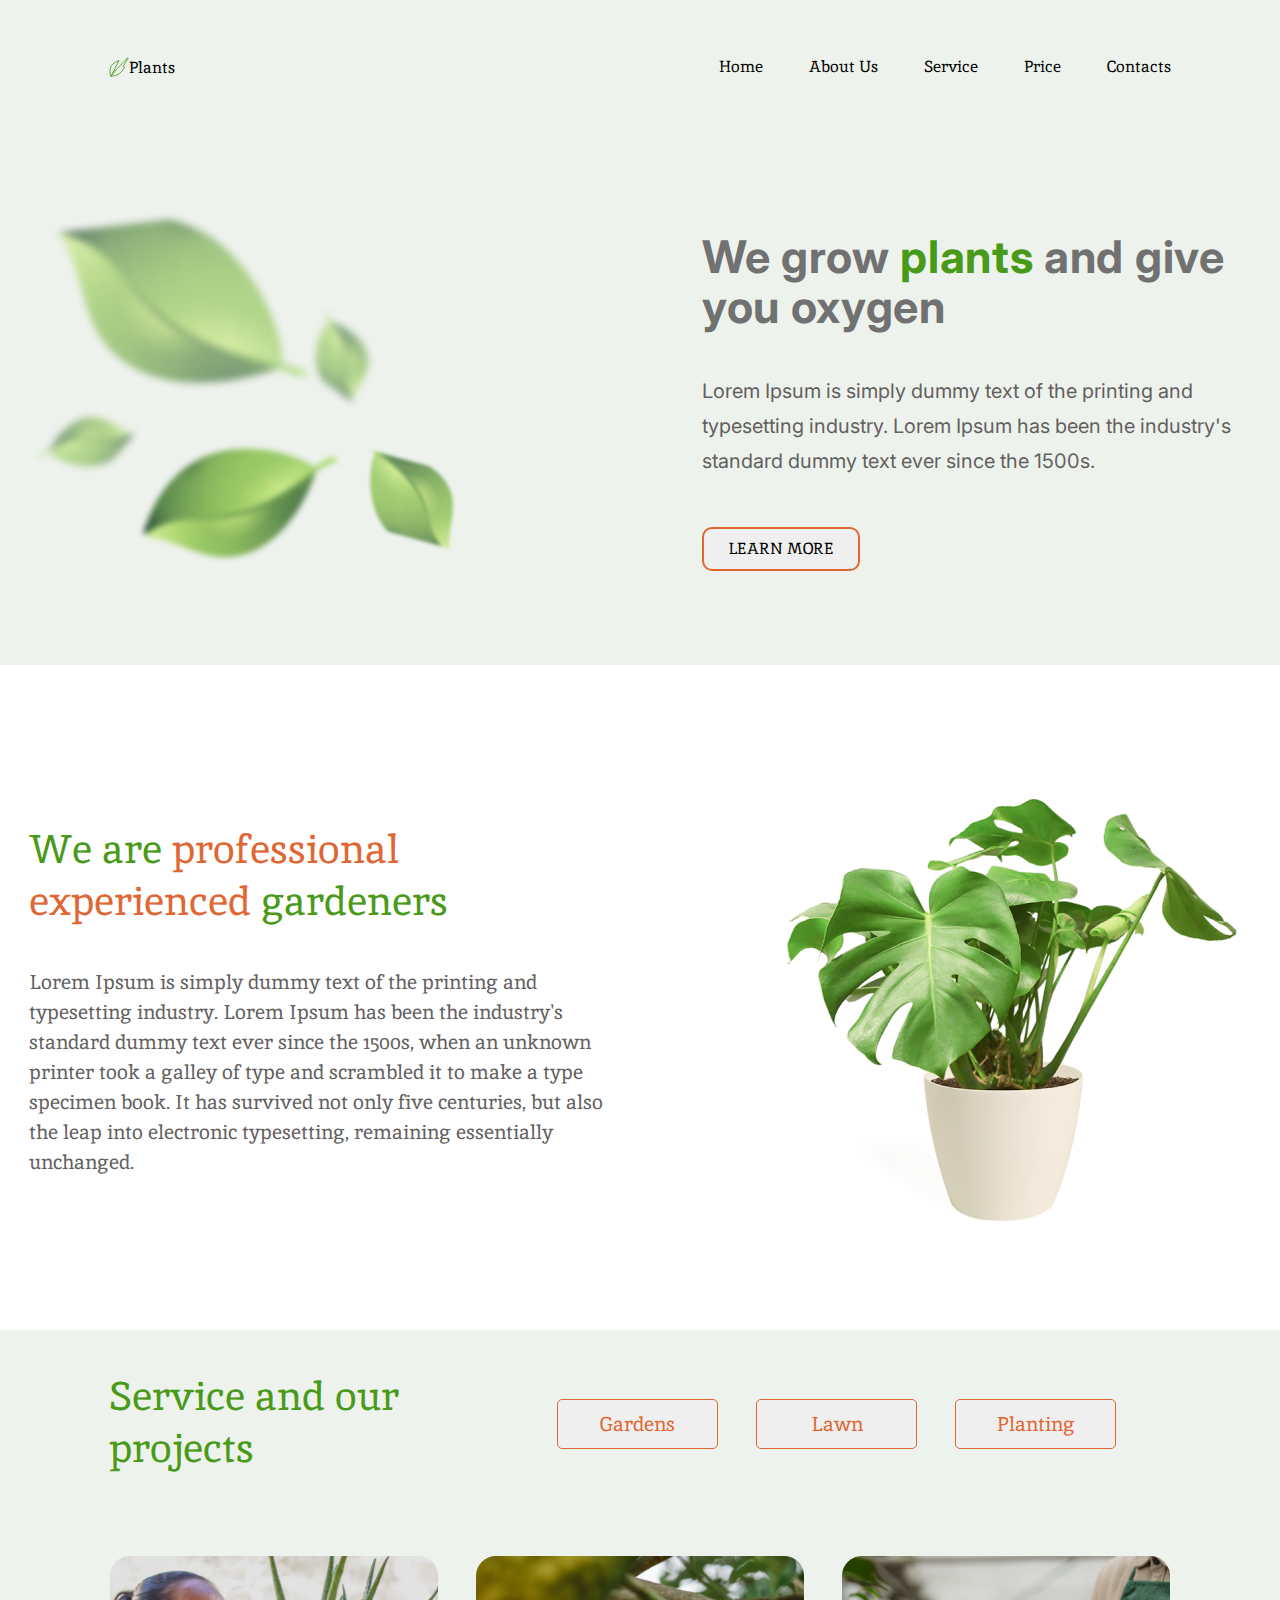
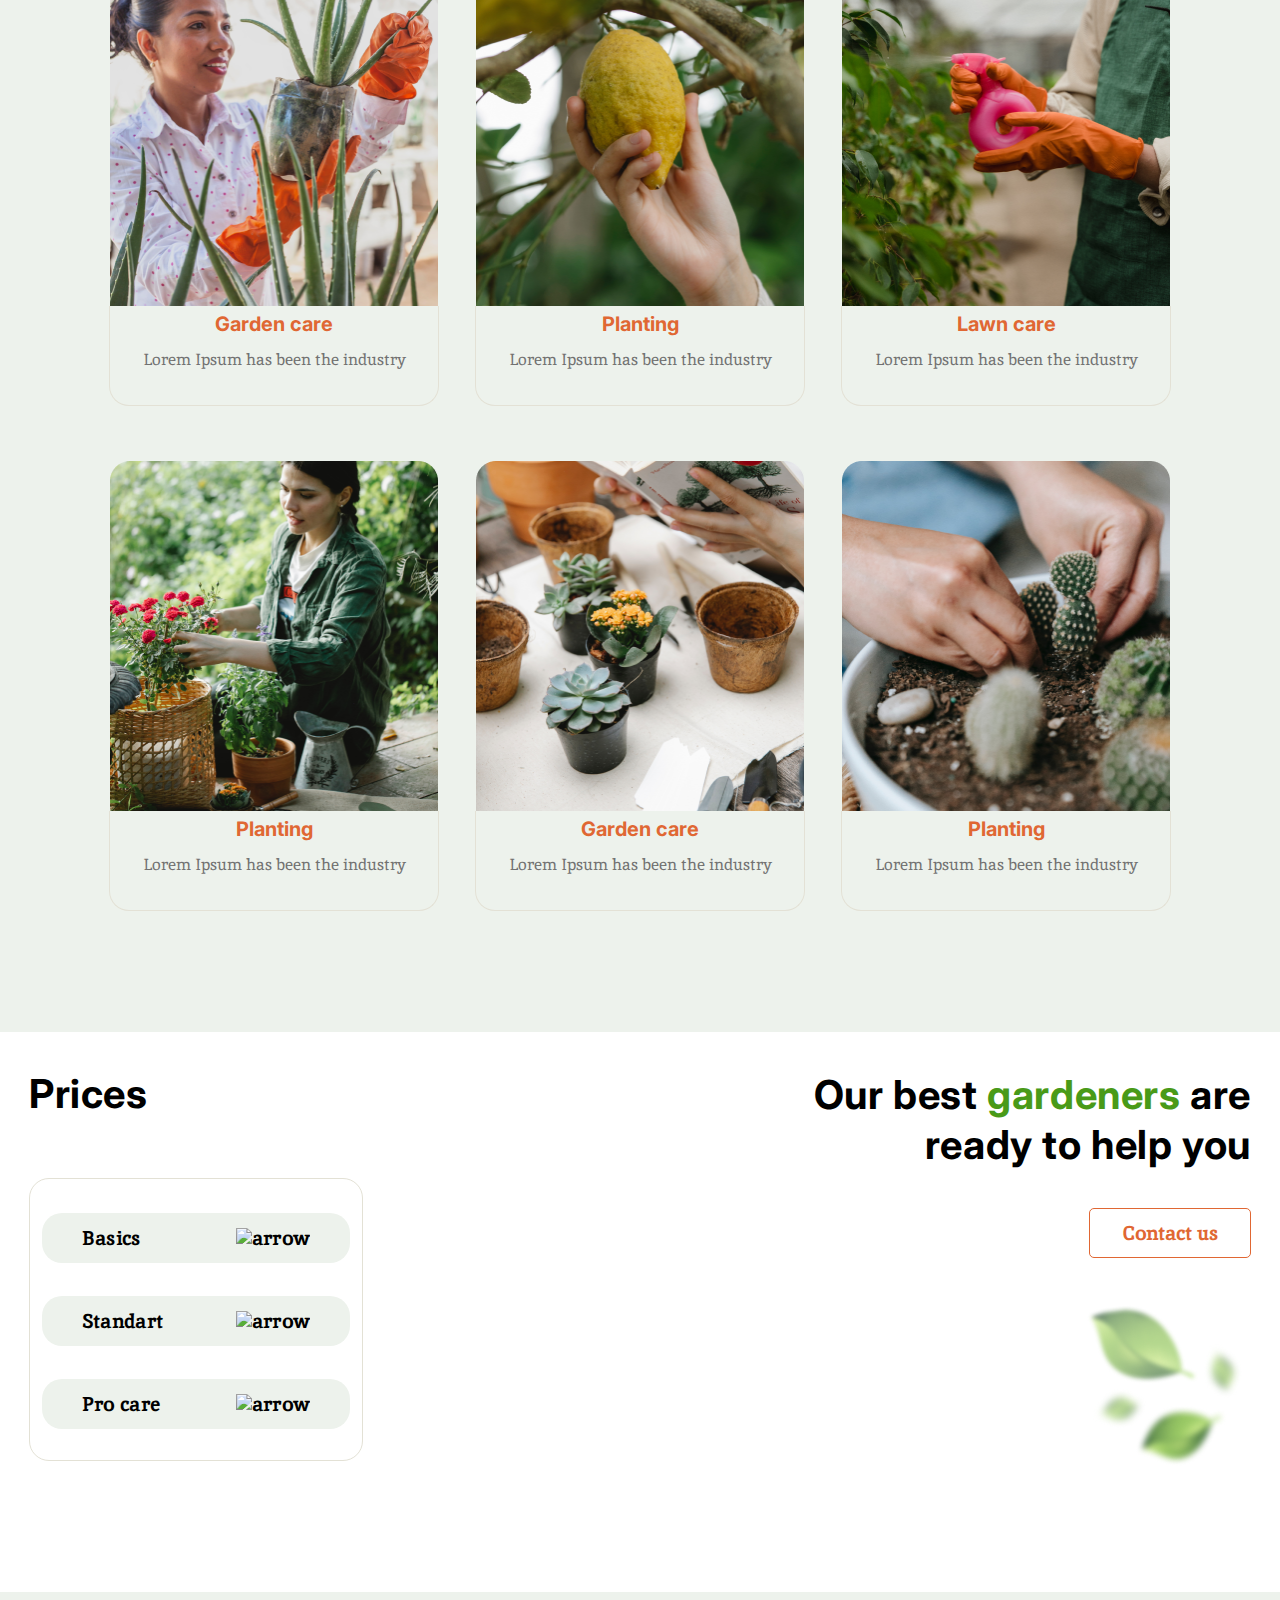
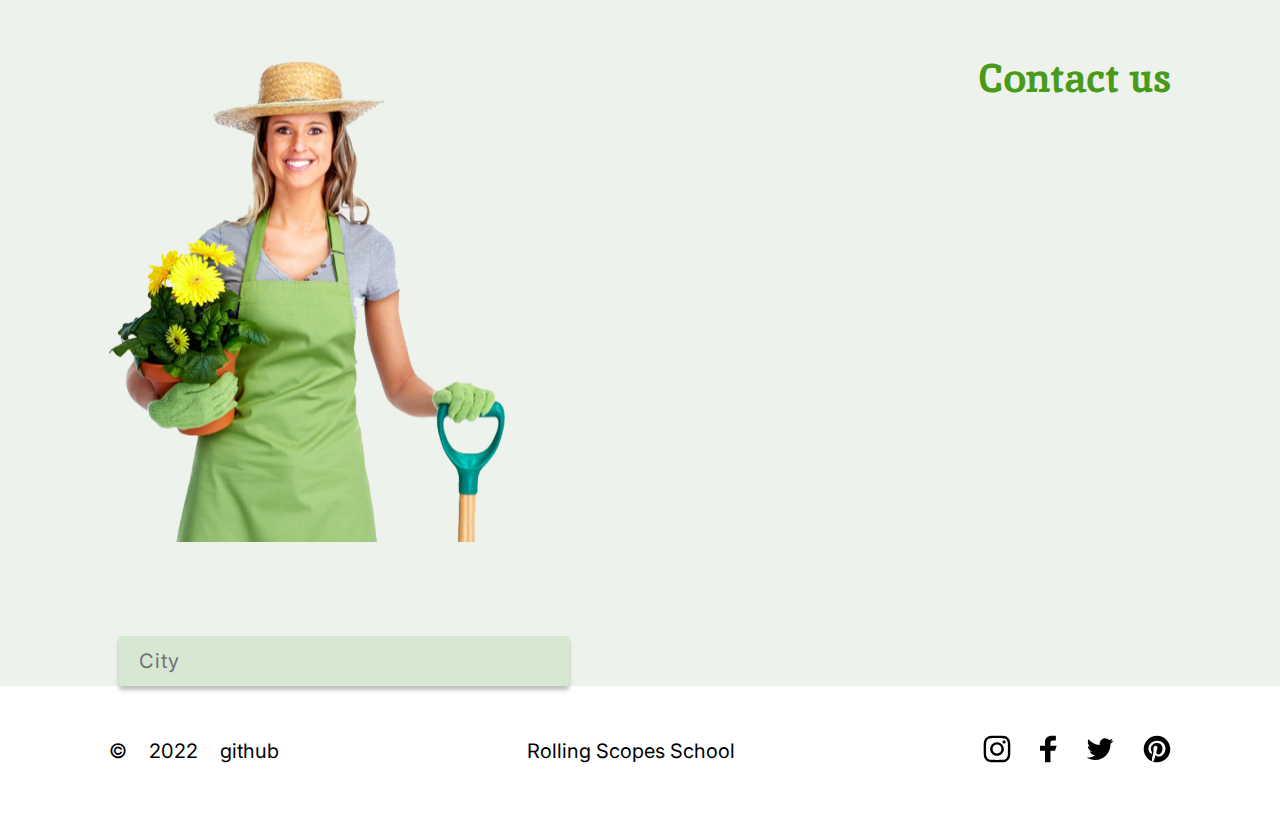
==== commit 85353bd5: "refactor: classes revision" ====
--- a/plants/index.html
+++ b/plants/index.html
@@ -1,27 +1,28 @@
 <!DOCTYPE html>
 <html lang="en">
   <head>
-    <meta charset="UTF-8" />
-    <meta http-equiv="X-UA-Compatible" content="IE=edge" />
-    <meta name="viewport" content="width=device-width, initial-scale=1.0" />
+    <meta charset="UTF-8" >
+    <meta http-equiv="X-UA-Compatible" content="IE=edge" >
+    <meta name="viewport" content="width=device-width, initial-scale=1.0" >
     <title>Plants</title>
-    <link rel="preconnect" href="https://fonts.googleapis.com" />
-    <link rel="preconnect" href="https://fonts.gstatic.com" crossorigin />
+    <link rel="preconnect" href="https://fonts.googleapis.com" >
+    <link rel="preconnect" href="https://fonts.gstatic.com" crossorigin >
     <link
       href="https://fonts.googleapis.com/css2?family=Inika&family=Inter&display=swap"
       rel="stylesheet"
-    />
-    <link rel="stylesheet" href="style.css" />
-    <link rel="icon" href="assets/favicon.ico" />
+    >
+    <link rel="stylesheet" href="style.css" >
+    <link rel="icon" href="assets/favicon.ico" >
   </head>
   <body>
     <header class="header flex-container">
       <div class="header-wrapper flex-container">
         <div class="logo-wrapper flex-container">
-          <img class="logo" src="assets/logo_vector.svg" alt="plants logo" />
+          <img class="logo" src="assets/logo_vector.svg" alt="plants logo" >
           <span>Plants</span>
         </div>
-        <nav class="flex-container">
+
+        <nav class="flex-container menu">
           <ul class="nav-list flex-container">
             <li><a class="nav-link flex-container" href="#welcome">Home</a></li>
             <li>
@@ -40,12 +41,12 @@
     </header>
     <main class="main-container">
       <section id="welcome" class="section flex-container">
-        <div class="welcome-wrapper flex-container">
+        <div class="welcome-wrapper flex-container wrapper">
           <img
             class="leaf-welcome"
             src="assets/leafs-welcome.png"
             alt="leaves"
-          />
+          >
           <div class="welcome-text">
             <h1 class="welcome-title">
               We grow <span>plants</span> and give you oxygen
@@ -60,9 +61,9 @@
         </div>
       </section>
       <section id="about" class="section flex-container">
-        <div class="about-wrapper flex-container">
+        <div class="about-wrapper flex-container wrapper">
           <div class="about-text flex-container">
-            <h2 class="about-title">
+            <h2 class="about-title title">
               We are <span>professional experienced</span> gardeners
             </h2>
             <p>
@@ -78,67 +79,68 @@
             class="img-about"
             src="assets/houseplant1.jpg"
             alt="houseplant"
-          />
+          >
         </div>
       </section>
       <section id="service" class="section flex-container">
-        <div class="service-wrapper flex-container">
-          <h2 class="service-title">Service and our projects</h2>
-          <div class="service-buttons-container">
-            <button class="service-button btn-gardens">Gardens</button>
-            <button class="service-button btn-lawn">Lawn</button>
-            <button class="service-button btn-planting">Planting</button>
-          </div>
-        </div>
-        <div class="cards-container flex-container">
-          <div class="card card-gardens flex-container">
-            <img src="assets/service1.png" alt="garden care" />
-            <div class="card-text">
-              <h3 class="card-title">Garden care</h3>
-              <p>Lorem Ipsum has been the industry</p>
-            </div>
-          </div>
-          <div class="card card-planting flex-container">
-            <img src="assets/service2.png" alt="planting" />
-            <div class="card-text">
-              <h3 class="card-title">Planting</h3>
-              <p>Lorem Ipsum has been the industry</p>
-            </div>
-          </div>
-          <div class="card card-lawn flex-container">
-            <img src="assets/service3.png" alt="lawn care" />
-            <div class="card-text">
-              <h3 class="card-title">Lawn care</h3>
-              <p>Lorem Ipsum has been the industry</p>
-            </div>
-          </div>
-          <div class="card card-planting flex-container">
-            <img src="assets/service4.png" alt="planting" />
-            <div class="card-text">
-              <h3 class="card-title">Planting</h3>
-              <p>Lorem Ipsum has been the industry</p>
-            </div>
-          </div>
-          <div class="card card-gardens flex-container">
-            <img src="assets/service5.png" alt="garden care" />
-            <div class="card-text">
-              <h3 class="card-title">Garden care</h3>
-              <p>Lorem Ipsum has been the industry</p>
-            </div>
-          </div>
-          <div class="card card-planting flex-container">
-            <img src="assets/service6.png" alt="planting" />
-            <div class="card-text">
-              <h3 class="card-title">Planting</h3>
-              <p>Lorem Ipsum has been the industry</p>
+        <div class="service-wrapper flex-container wrapper">
+          <h2 class="service-title title">Service and our projects</h2>
+          <div class="service-buttons-container flex-container">
+            <button class="service-button btn-gardens button">Gardens</button>
+            <button class="service-button btn-lawn button">Lawn</button>
+            <button class="service-button btn-planting button">Planting</button>
+          </div>
+
+          <div class="cards-container flex-container">
+            <div class="card card-gardens flex-container">
+              <img src="assets/service1.png" alt="garden care" >
+              <div class="card-text">
+                <h3 class="card-title">Garden care</h3>
+                <p>Lorem Ipsum has been the industry</p>
+              </div>
+            </div>
+            <div class="card card-planting flex-container">
+              <img src="assets/service2.png" alt="planting" >
+              <div class="card-text">
+                <h3 class="card-title">Planting</h3>
+                <p>Lorem Ipsum has been the industry</p>
+              </div>
+            </div>
+            <div class="card card-lawn flex-container">
+              <img src="assets/service3.png" alt="lawn care" >
+              <div class="card-text">
+                <h3 class="card-title">Lawn care</h3>
+                <p>Lorem Ipsum has been the industry</p>
+              </div>
+            </div>
+            <div class="card card-planting flex-container">
+              <img src="assets/service4.png" alt="planting" >
+              <div class="card-text">
+                <h3 class="card-title">Planting</h3>
+                <p>Lorem Ipsum has been the industry</p>
+              </div>
+            </div>
+            <div class="card card-gardens flex-container">
+              <img src="assets/service5.png" alt="garden care" >
+              <div class="card-text">
+                <h3 class="card-title">Garden care</h3>
+                <p>Lorem Ipsum has been the industry</p>
+              </div>
+            </div>
+            <div class="card card-planting flex-container">
+              <img src="assets/service6.png" alt="planting" >
+              <div class="card-text">
+                <h3 class="card-title">Planting</h3>
+                <p>Lorem Ipsum has been the industry</p>
+              </div>
             </div>
           </div>
         </div>
       </section>
       <section id="prices" class="section flex-container">
-        <div class="prices-wrapper flex-container">
+        <div class="prices-wrapper flex-container wrapper">
           <div class="prices-container">
-            <h2 class="prices-title">Prices</h2>
+            <h2 class="prices-title title">Prices</h2>
             <div class="prices-check-container">
               <div class="prices-check-wrapper">
                 <div class="prices-check">
@@ -147,9 +149,9 @@
                     id="basics"
                     name="prices"
                     value="basics"
-                  />
+                  >
                   <label for="basics">Basics</label>
-                  <img src="assets/btn-prices.svg" alt="arrow" />
+                  <img src="assets/btn-prices.svg" alt="arrow" >
                 </div>
                 <div class="prices-check">
                   <input
@@ -157,9 +159,9 @@
                     id="standart"
                     name="prices"
                     value="standart"
-                  />
+                  >
                   <label for="standart">Standart</label>
-                  <img src="assets/btn-prices.svg" alt="arrow" />
+                  <img src="assets/btn-prices.svg" alt="arrow" >
                 </div>
                 <div class="prices-check">
                   <input
@@ -167,37 +169,36 @@
                     id="pro-care"
                     name="prices"
                     value="pro-care"
-                  />
-                  <label for="pro-care">Pro Care</label>
-                  <img src="assets/btn-prices.svg" alt="arrow" />
+                  >
+                  <label for="pro-care">Pro care</label>
+                  <img src="assets/btn-prices.svg" alt="arrow" >
                 </div>
               </div>
             </div>
           </div>
-          <div class="prices-contact-container">
-            <h3 class="prices-title">
+          <div class="prices-contact-container flex-container">
+            <h3 class="prices-text">
               Our best <span>gardeners</span> are ready to help you
             </h3>
-            <button class="prices-button">Contact us</button>
+            <button class="prices-button button">Contact us</button>
             <img
               class="leafs-prices"
               src="assets/leafs-prices.png"
               alt="leaf image"
-            />
-          </div>
-        </div>
-      </section>
-      <section id="contacts" class="section">
-        <div class="contacts-wrapper flex-container">
+            >
+          </div>
+        </div>
+      </section>
+      <section id="contacts" class="section flex-container">
+        <div class="contacts-wrapper flex-container wrapper">
           <img
             class="contacts-img"
             src="assets/contact_woman1.png"
             alt="welcoming woman"
-          />
-          <h2 class="contacts-title">Contact us</h2>
+          >
+          <h2 class="contacts-title title">Contact us</h2>
           <div class="select-city-container">
             <label for="city-select"></label>
-
             <select name="city" id="city-select">
               <option value="">City</option>
               <option value="city1">Canandaigua, NY</option>
@@ -230,7 +231,8 @@
                 fill="none"
                 xmlns="http://www.w3.org/2000/svg"
               >
-                <path d="M15.36 0.666992C17.76 0.666992 18.267 0.693992 19.493
+                <path
+                  d="M15.36 0.666992C17.76 0.666992 18.267 0.693992 19.493
                 0.746992C20.906 0.813992 21.88 1.03999 22.72 1.37399C23.6
                 1.70699 24.347 2.17399 25.08 2.90699C25.827 3.63999 26.28
                 4.38699 26.627 5.26699C26.96 6.10699 27.174 7.07999 27.24
@@ -280,9 +282,9 @@
                 16.456 9.54699 14 9.54699ZM21.107 5.27999C21.991 5.27999 22.707
                 5.99599 22.707 6.87999C22.707 7.76399 21.991 8.47999 21.107
                 8.47999C20.223 8.47999 19.507 7.76399 19.507 6.87999C19.507
-                5.99599 20.223 5.27999 21.107 5.27999Z" "/>
-              </svg></a
-            >
+                5.99599 20.223 5.27999 21.107 5.27999Z"
+                /></svg
+            ></a>
           </li>
           <li>
             <a href="https://www.facebook.com">
@@ -334,5 +336,6 @@
         </ul>
       </div>
     </footer>
+    <script src="index.js"></script>
   </body>
 </html>
--- a/plants/style.css
+++ b/plants/style.css
@@ -1,6 +1,5 @@
 /* font-family: 'Inika', serif;
 font-family: 'Inter', sans-serif; */
-
 * {
   font-family: "Inika", serif;
 }
@@ -10,8 +9,7 @@
 }
 
 body {
-  max-width: 1440px;
-  margin: auto;
+  margin: 0 auto;
 }
 
 .flex-container {
@@ -20,17 +18,24 @@
 }
 
 .header {
-  height: 134px;
   background-color: #edf2ec;
+}
+
+.wrapper {
+  width: 1222px;
+  padding: 0 109px;
+  margin: 0 auto;
 }
 
 .header-wrapper {
   width: 1220px;
   height: 50px;
-  margin: 42px 109px;
+  padding: 42px 109px;
   justify-content: space-between;
   align-items: flex-start;
-}
+  margin: 0 auto;
+}
+
 .logo-wrapper {
   height: 50px;
   align-items: center;
@@ -38,8 +43,6 @@
 
 .logo-wrapper span {
   width: 58.13px;
-  font-family: "Inika";
-  font-style: normal;
   font-weight: 400;
   font-size: 16px;
   line-height: 21px;
@@ -74,16 +77,19 @@
 .nav-link:hover {
   color: #e06733;
   font-weight: 700;
+  transition: all 300ms ease-in;
 }
 
 .section {
   background-color: #edf2ec;
-  display: flex;
-  flex-wrap: wrap;
 }
 
 .section:nth-child(2n) {
   background-color: #fff;
+}
+
+.title {
+  font-size: 40px;
 }
 
 .leaf-welcome {
@@ -91,17 +97,10 @@
   height: 407.36px;
 }
 
-#welcome {
-  display: flex;
-  justify-content: right;
-  height: 532px;
-}
-
 .welcome-wrapper {
-  width: 1222px;
-  height: 407px;
-  justify-content: space-between;
-  margin: 62px 109px;
+  justify-content: space-between;
+  padding: 62px 0;
+  margin: 0 auto;
 }
 
 .welcome-text {
@@ -156,24 +155,20 @@
   background-color: #e06733;
   cursor: pointer;
   color: #ffffff;
-}
-
-#about {
-  height: 666px;
+  transition: all 300ms ease-in-out;
 }
 
 .about-wrapper {
-  width: 1222px;
-  height: 479px;
-  align-items: center;
-  justify-content: space-between;
-  padding: 93px 109px;
+  align-items: center;
+  justify-content: space-between;
+  padding: 93px 0;
 }
 
 .about-text {
   width: 605px;
   height: 350px;
 }
+
 .about-text p {
   font-size: 20px;
   line-height: 30px;
@@ -185,7 +180,6 @@
   width: 463px;
   font-family: "Inika";
   font-weight: normal;
-  font-size: 40px;
   line-height: 52px;
   color: #499a18;
   margin: 0;
@@ -195,20 +189,14 @@
   color: #e06733;
 }
 
-#service {
-  height: 1300px;
-}
-
 .service-wrapper {
-  width: 1007px;
-  height: 94px;
-  margin: 40px 324px 40px 109px;
+  padding-top: 40px;
+  padding-bottom: 66px;
 }
 
 .service-title {
   font-style: normal;
   font-weight: 400;
-  font-size: 40px;
   line-height: 52px;
   color: #499a18;
   margin: 0;
@@ -240,15 +228,17 @@
   background-color: #e06733;
   color: #ffffff;
   cursor: pointer;
+  transition: all 300ms ease-in-out;
 }
 
 .cards-container {
   display: flex;
   justify-content: space-between;
   align-items: flex-start;
-  width: 1222px;
-  height: 955px;
-  margin: 50px 109px 121px 109px;
+  width: 100%;
+  min-height: 955px;
+  padding-top: 92px;
+  margin: 0 auto;
 }
 
 .card img {
@@ -273,8 +263,9 @@
   height: 450px;
   margin-bottom: 55px;
 }
+
 .card-text {
-  width: 330px;
+  width: 100%;
   height: 100px;
   box-sizing: border-box;
   border: 1px solid #e3e1d5;
@@ -289,36 +280,42 @@
   text-align: center;
 }
 
-#prices {
-  height: 560px;
-}
-
 .prices-wrapper {
-  width: 1222px;
-  height: 405px;
-  justify-content: space-between;
-  margin: 40px 109px 115px 109px;
+  justify-content: space-between;
+  padding: 38px 0 108px 0;
 }
 
 .prices-title {
   font-family: "Inter";
   font-style: normal;
   font-weight: 700;
-  font-size: 40px;
   line-height: 48px;
   color: black;
   margin: 0;
   letter-spacing: 0.015em;
 }
 
-.prices-title span {
+.prices-text {
+  font-family: "Inter";
+  font-style: normal;
+  font-weight: 700;
+  font-size: 40px;
+  line-height: 50px;
+  text-align: right;
+  color: black;
+  margin: 0;
+  letter-spacing: 0.015em;
+}
+
+.prices-text span {
   color: #499a18;
   font-family: inherit;
+  line-height: inherit;
 }
 
 .prices-container {
   width: 332px;
-  height: 391.01px;
+  height: 391px;
 }
 
 .prices-contact-container {
@@ -327,12 +324,6 @@
   flex-direction: column;
   justify-content: space-between;
   align-items: flex-end;
-  flex-wrap: wrap;
-}
-
-.prices-contact-container h3 {
-  line-height: 50px;
-  text-align: right;
 }
 
 .prices-check-container {
@@ -353,7 +344,7 @@
 
 .prices-check {
   display: flex;
-  justify-content: space-around;
+  justify-content: space-between;
   align-items: center;
   font-family: "Inter";
   font-style: normal;
@@ -361,11 +352,19 @@
   font-size: 20px;
   line-height: 20px;
   color: #000000;
-  width: 250px;
-  height: 50px;
+  max-width: 250px;
+  max-height: 50px;
   background: #edf2ec;
   border-radius: 20px;
-  margin-bottom: 34px;
+  margin-bottom: 33px;
+  padding: 15px 40px;
+  letter-spacing: 0.015em;
+}
+
+.prices-check label {
+  width: 100px;
+  height: 20px;
+  padding-right: 54px;
 }
 
 input {
@@ -393,6 +392,7 @@
   background-color: #e06733;
   color: #ffffff;
   cursor: pointer;
+  transition: all 300ms ease-in-out;
 }
 
 .leaf-prices {
@@ -400,23 +400,18 @@
   height: 175px;
 }
 
-#contacts {
-  height: 550px;
-}
-
 .contacts-wrapper {
-  width: 1222px;
-  justify-content: space-between;
-  margin: 53px 109px 0 109px;
+  justify-content: space-between;
+  padding-top: 55px;
 }
 
 .contacts-title {
   font-weight: 700;
-  font-size: 40px;
+  display: flex;
   line-height: 52px;
   color: #499a18;
   margin-top: 5px;
-  padding-left: 60px;
+  padding-left: 65px;
 }
 
 .contacts-img {
@@ -434,7 +429,7 @@
   font-weight: 400;
   font-size: 20px;
   line-height: 40px;
-  margin-left: 20px;
+  margin-left: 10px;
   letter-spacing: 0.05em;
   border: none;
   color: #717171;
@@ -444,16 +439,18 @@
   height: 50px;
   width: 450px;
   padding: 0 20px;
-}
-
-.footer {
-  height: 130px;
+  appearance: none;
+  background-image: url("assets/accordion_btn.svg");
+  background-repeat: no-repeat;
+  background-position: calc(100% - 1.55em) 0.75em;
+  background-size: 0.85em auto;
 }
 
 .footer-wrapper {
   width: 1222px;
   height: 50px;
-  margin: 40px 109px;
+  padding: 40px 109px;
+  margin: 0 auto;
   justify-content: space-between;
   align-items: center;
 }
@@ -482,12 +479,13 @@
 }
 
 .social-logo {
-  padding: 0;
+  padding: 2.7;
   fill: #000000;
 }
 
 .social-logo:hover {
   fill: #e06733;
+  transition: all 300ms ease-in-out;
 }
 
 .footer-link {
@@ -503,4 +501,5 @@
 .footer-link:hover {
   color: #e06733;
   font-weight: 700;
-}
+  transition: all 300ms ease-in-out;
+}
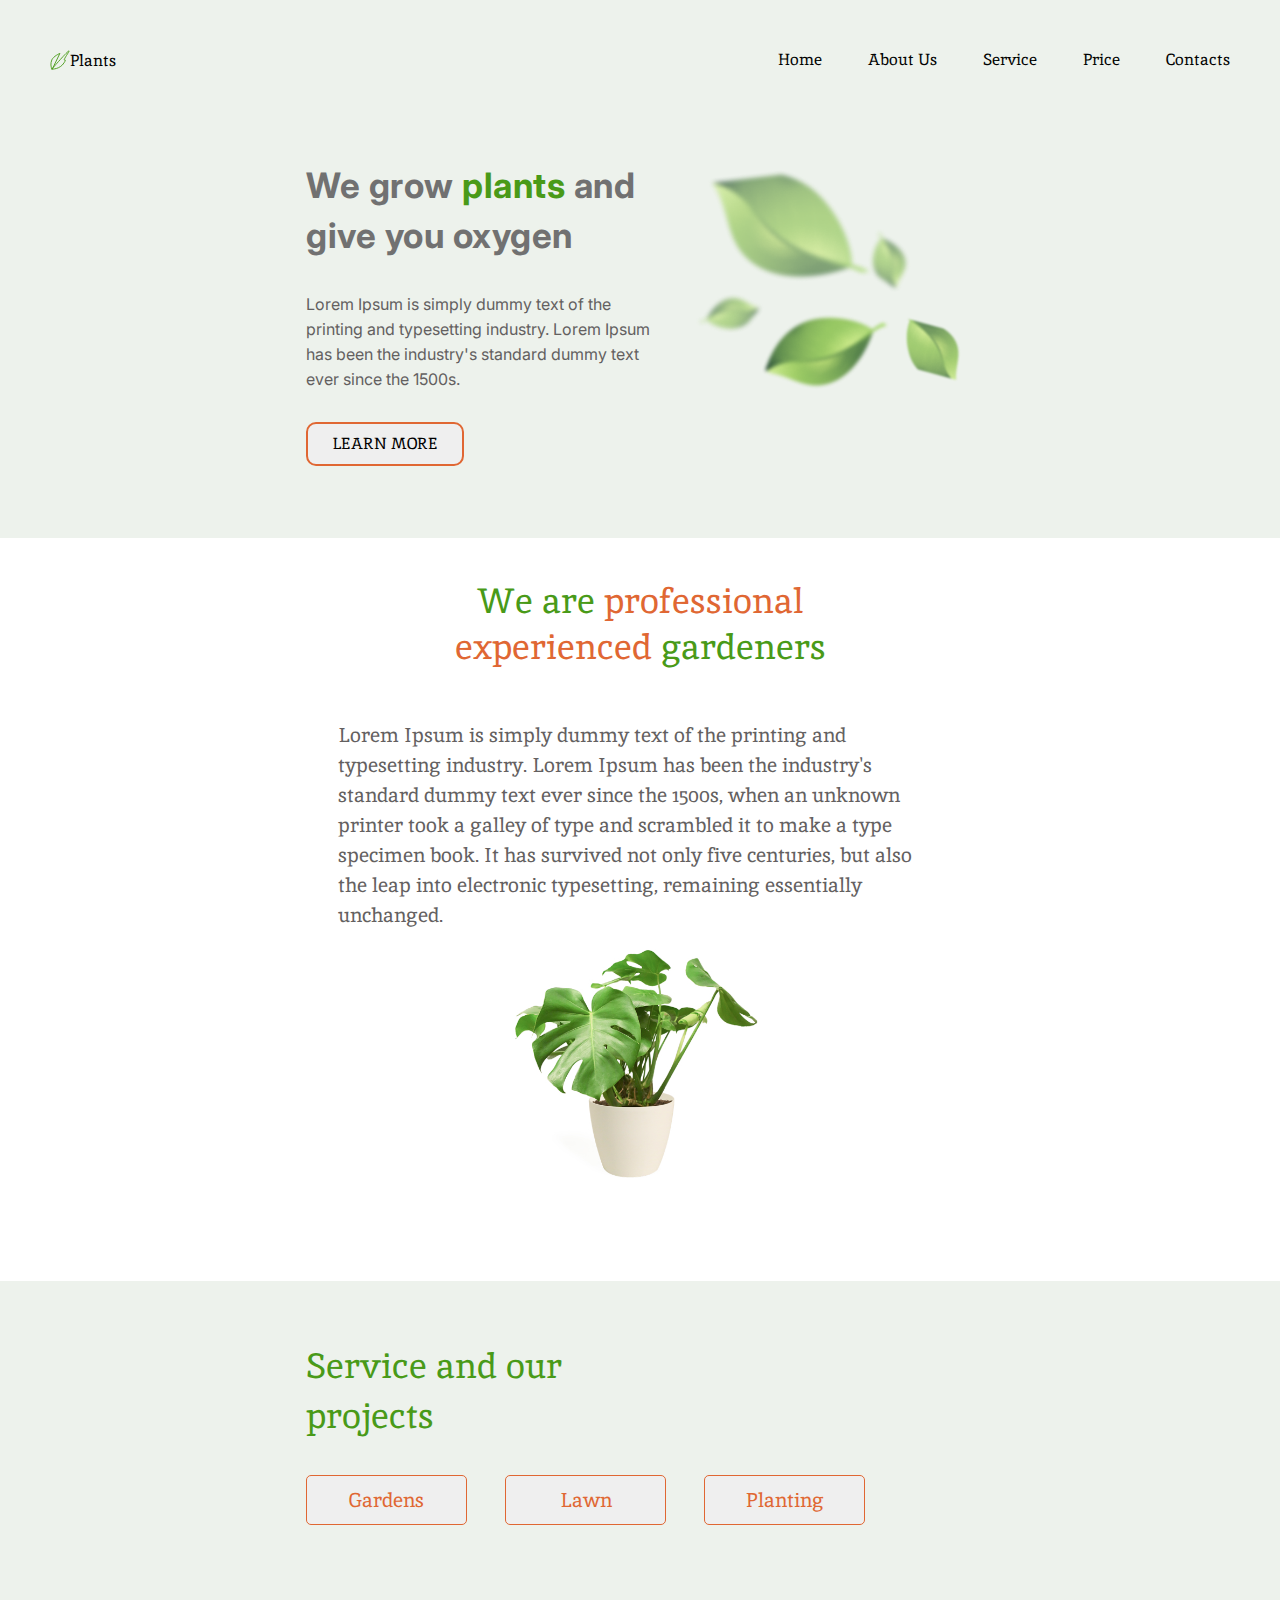
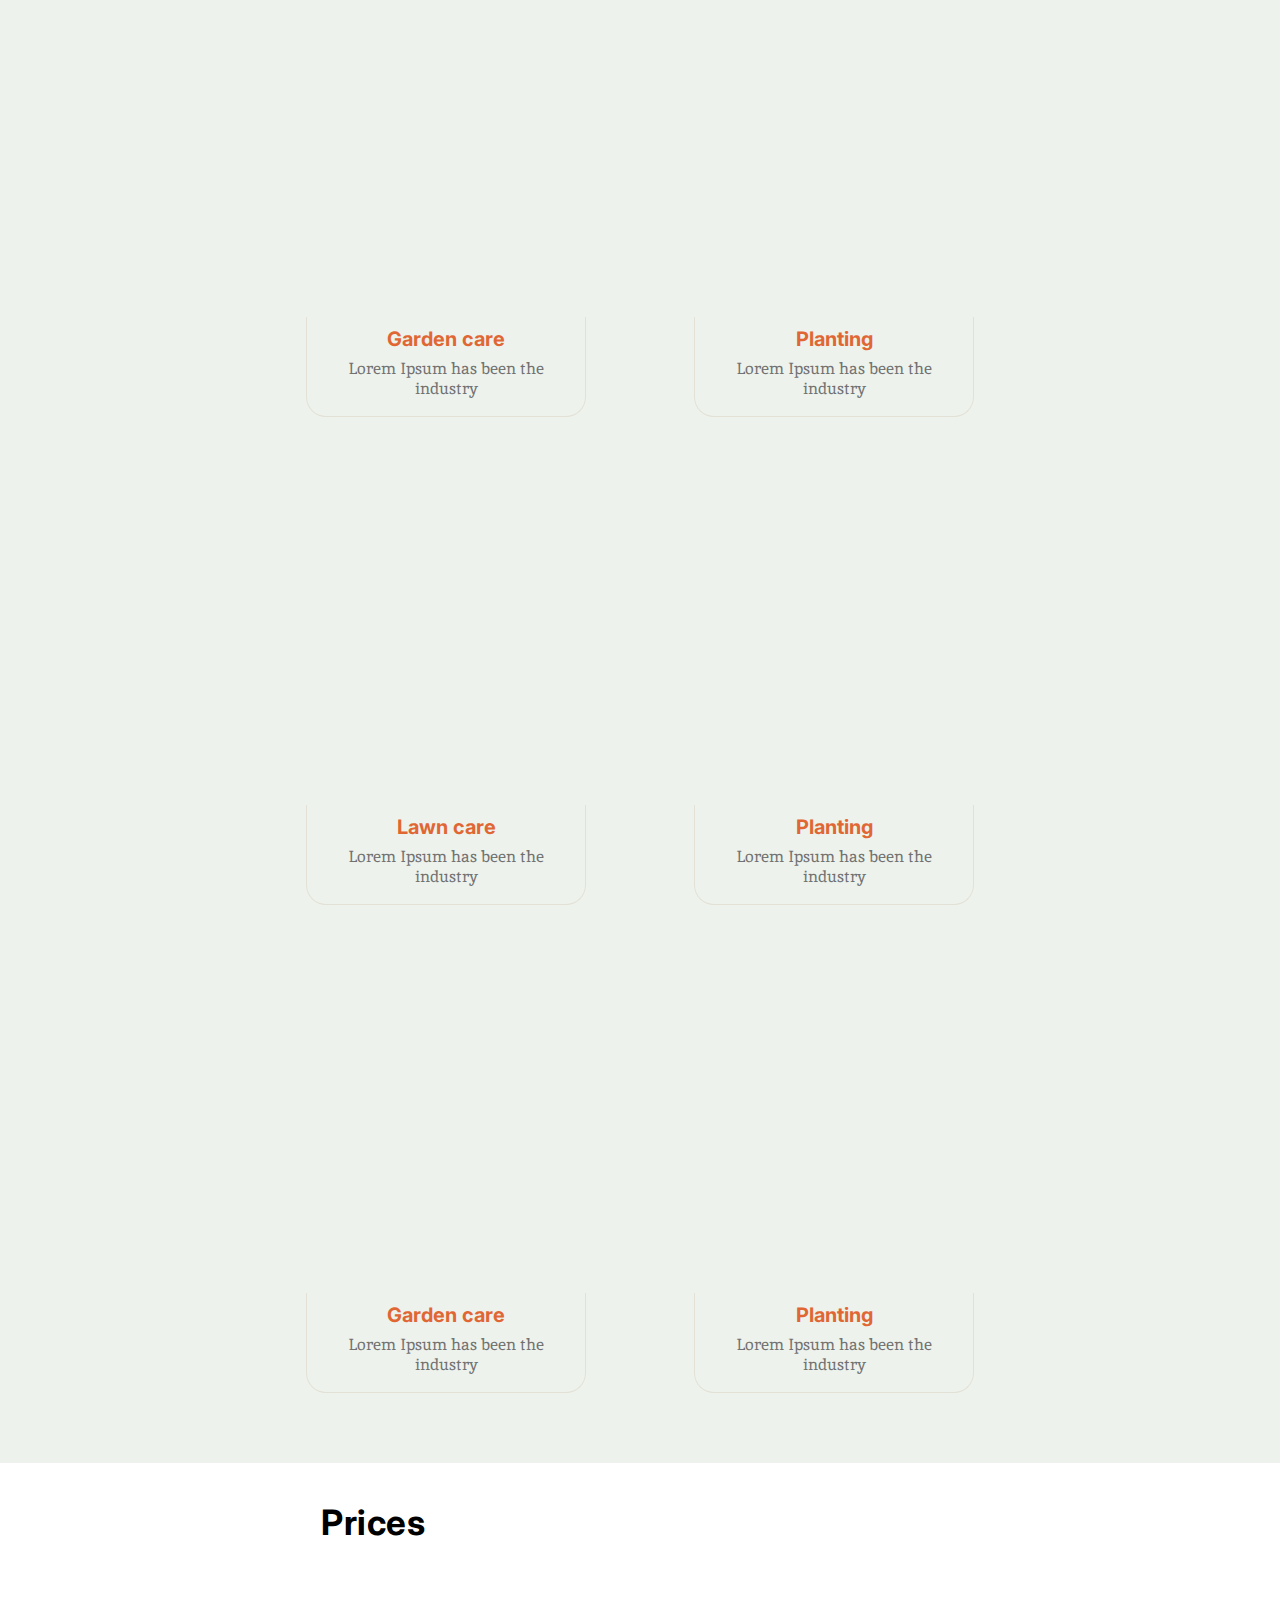
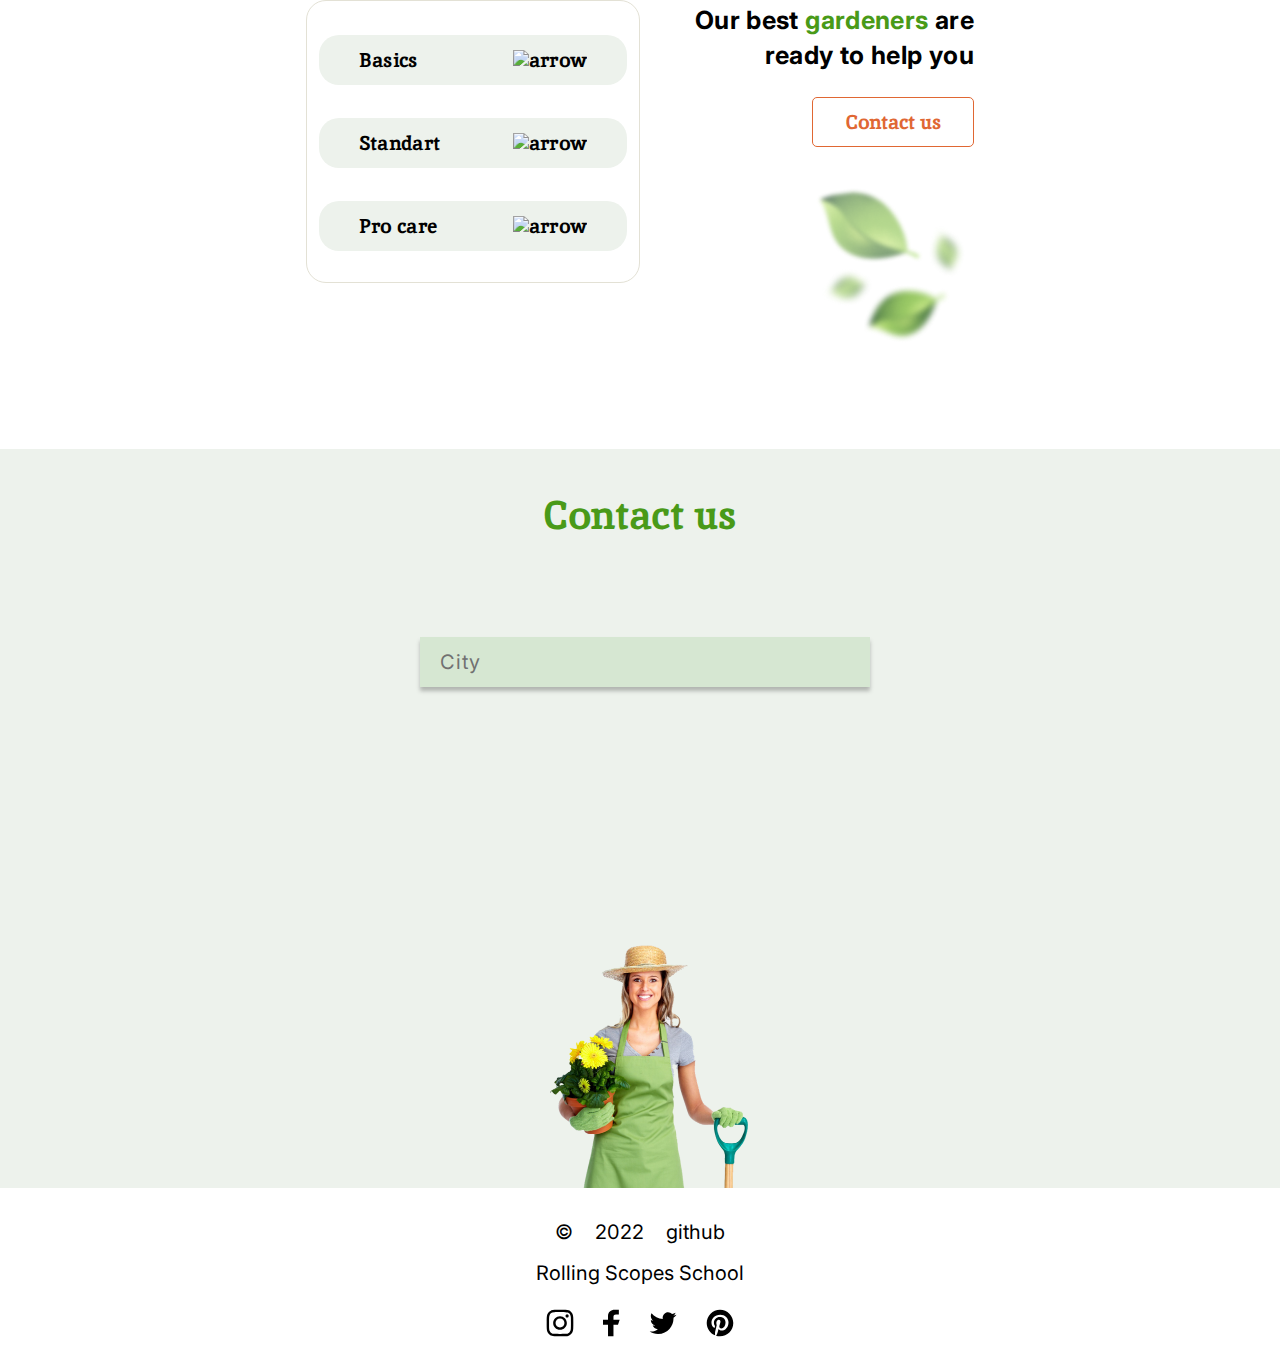
==== commit 491aa719: "Merge branch 'gh-pages' into plants-part2" ====
--- a/plants/index.html
+++ b/plants/index.html
@@ -22,7 +22,15 @@
           <span>Plants</span>
         </div>
 
+  <button class="menu-btn">
+            <span></span>
+            <span></span>
+            <span></span>
+            <span></span>
+  </button>
         <nav class="flex-container menu">
+ 
+
           <ul class="nav-list flex-container">
             <li><a class="nav-link flex-container" href="#welcome">Home</a></li>
             <li>
@@ -90,45 +98,50 @@
             <button class="service-button btn-lawn button">Lawn</button>
             <button class="service-button btn-planting button">Planting</button>
           </div>
-
+ 
           <div class="cards-container flex-container">
             <div class="card card-gardens flex-container">
-              <img src="assets/service1.png" alt="garden care" >
+              <div class="card-img"></div>
               <div class="card-text">
                 <h3 class="card-title">Garden care</h3>
                 <p>Lorem Ipsum has been the industry</p>
               </div>
             </div>
             <div class="card card-planting flex-container">
-              <img src="assets/service2.png" alt="planting" >
+
+              <div class="card-img"></div>
+
               <div class="card-text">
                 <h3 class="card-title">Planting</h3>
                 <p>Lorem Ipsum has been the industry</p>
               </div>
             </div>
             <div class="card card-lawn flex-container">
-              <img src="assets/service3.png" alt="lawn care" >
+              <div class="card-img"></div>
+
               <div class="card-text">
                 <h3 class="card-title">Lawn care</h3>
                 <p>Lorem Ipsum has been the industry</p>
               </div>
             </div>
             <div class="card card-planting flex-container">
-              <img src="assets/service4.png" alt="planting" >
+
+              <div class="card-img"></div>
               <div class="card-text">
                 <h3 class="card-title">Planting</h3>
                 <p>Lorem Ipsum has been the industry</p>
               </div>
             </div>
             <div class="card card-gardens flex-container">
-              <img src="assets/service5.png" alt="garden care" >
+
+              <div class="card-img"></div>
               <div class="card-text">
                 <h3 class="card-title">Garden care</h3>
                 <p>Lorem Ipsum has been the industry</p>
               </div>
             </div>
             <div class="card card-planting flex-container">
-              <img src="assets/service6.png" alt="planting" >
+              <div class="card-img"></div>
               <div class="card-text">
                 <h3 class="card-title">Planting</h3>
                 <p>Lorem Ipsum has been the industry</p>
@@ -339,3 +352,5 @@
     <script src="index.js"></script>
   </body>
 </html>
+ 
+
--- a/plants/style.css
+++ b/plants/style.css
@@ -76,7 +76,6 @@
 
 .nav-link:hover {
   color: #e06733;
-  font-weight: 700;
   transition: all 300ms ease-in;
 }
 
@@ -164,10 +163,12 @@
   padding: 93px 0;
 }
 
+
 .about-text {
   width: 605px;
   height: 350px;
 }
+
 
 .about-text p {
   font-size: 20px;
@@ -241,9 +242,34 @@
   margin: 0 auto;
 }
 
-.card img {
+.card-img {
+  border-radius: 20px 20px 0 0;
   width: 329px;
   height: 350px;
+}
+
+.card:nth-child(1) > .card-img {
+  background-image: url("assets/service1.png");
+}
+
+.card:nth-child(2) > .card-img {
+  background-image: url("assets/service2.png");
+}
+
+.card:nth-child(3) > .card-img {
+  background-image: url("assets/service3.png");
+}
+
+.card:nth-child(4) > .card-img {
+  background-image: url("assets/service4.png");
+}
+
+.card:nth-child(5) > .card-img {
+  background-image: url("assets/service5.png");
+}
+
+.card:nth-child(6) > .card-img {
+  background-image: url("assets/service6.png");
 }
 
 .card-title {
@@ -503,3 +529,530 @@
   font-weight: 700;
   transition: all 300ms ease-in-out;
 }
+.menu-btn {
+  width: 40px;
+height: 24px;
+  position: relative;
+  opacity: 0;
+  border: none;
+  background-color: #edf2ec;
+  display: flex;
+  flex-direction: column;
+  justify-content: space-between;
+}
+.menu-btn span {
+  width: 40px;
+  height: 1.5px;
+  background-color: #717171;
+  transition: all 0.5s;
+}
+.menu-btn span:nth-of-type(2) {
+  top: calc(50% - 5px);
+}
+.menu-btn span:nth-of-type(3) {
+  top: calc(50% + 5px);
+}
+
+@media (max-width: 1304px) {
+  .header-wrapper {
+    padding: 35px 50px;
+  }
+
+  .wrapper {
+    width: 668px;
+    padding: 0 50px;
+  }
+  .welcome-wrapper {
+    padding: 40px 0 68px 0;
+    height: 310px;
+  }
+  .welcome-text {
+    order: 1;
+    width: 346px;
+    height: 310px;
+    padding-top: 0;
+  }
+  .welcome-title {
+    font-size: 35px;
+    padding-bottom: 32px;
+  }
+  .welcome-text p {
+    font-size: 16px;
+    line-height: 25px;
+    padding-bottom: 30px;
+  }
+
+  .leaf-welcome {
+    order: 2;
+    width: 280px;
+    height: 254px;
+  }
+
+  .about-wrapper {
+    padding: 40px 0 95px 0;
+    align-items: center;
+    justify-content: center;
+  }
+
+  .about-text {
+    justify-content: center;
+  }
+
+  .about-text p {
+    margin: 50px 0 65px 0;
+  }
+
+  .img-about {
+    width: 250px;
+    height: 258px;
+  }
+
+  .title {
+    font-size: 35px;
+  }
+
+  .about-title {
+    line-height: 46px;
+    text-align: center;
+  }
+
+  .service-wrapper {
+    padding: 60px 0 32px 0;
+  }
+
+  .service-title {
+    line-height: 50px;
+  }
+
+  .service-buttons-container {
+    padding: 0;
+    margin-top: 40px;
+    width: 559px;
+  }
+  .cards-container {
+    padding-top: 42px;
+    justify-content: space-between;
+    width: 100%;
+  }
+
+  .card {
+    width: 280px;
+    margin-right: 20px;
+    margin-bottom: 38px;
+  }
+
+  .card-img {
+    width: 280px;
+  }
+
+  .card:nth-child(1) > .card-img {
+    background-image: url("assets/service1tablet.png");
+  }
+
+  .card:nth-child(2) > .card-img {
+    background-image: url("assets/service2tablet.png");
+  }
+
+  .card:nth-child(3) > .card-img {
+    background-image: url("assets/service3tablet.png");
+  }
+
+  .card:nth-child(4) > .card-img {
+    background-image: url("assets/service4tablet.png");
+  }
+
+  .card:nth-child(5) > .card-img {
+    background-image: url("assets/service5tablet.png");
+  }
+
+  .card:nth-child(6) > .card-img {
+    background-image: url("assets/service6tablet.png");
+  }
+
+  .card-text p {
+    padding: 0 38px 0 38px;
+    margin-top: 10px;
+  }
+
+  .card-title {
+    padding-top: 12px;
+  }
+
+  .card:nth-child(2n) {
+    margin-right: 0;
+  }
+
+  .prices-wrapper {
+    padding: 42px 0 86px 0;
+    width: 668px;
+  }
+
+  .prices-title{
+    line-height: 35px;
+    font-weight: 700;
+    padding-left: 15px;
+  }
+
+  .prices-text {
+    font-size: 25px;
+    line-height: 35px;
+  }
+
+  .prices-contact-container {
+    margin-top: 98px;
+    width: 296px;
+    height: 360px;
+    flex-direction: row;
+    align-items: flex-start;
+    justify-content: flex-end;
+  }
+
+  .leafs-prices {
+    width: 160px;
+    height: 180px;
+    object-fit: fill;
+  }
+  .prices-button {
+    margin: 21.5px 0 30px 0;
+  }
+
+  .contacts-wrapper {
+    padding: 0 50px 0 50px;
+    flex-direction: column;
+    justify-content: space-between;
+    height: 739px;
+    align-items: center;
+  }
+  .contacts-title {
+    font-size: 40px;
+line-height: 52px;
+    text-align: center;
+    padding: 0;
+    margin-top: 40px;
+  }
+  .contacts-img {
+    order: 2;
+    width: 200px;
+    height: 250px;
+  }
+  .contacts-content {
+    order: 1;
+  }
+
+  .select-city-container {
+    margin-top: 25px;
+    margin-bottom: 214px;
+  }
+
+  .contacts-img{
+    margin-left: 20px;
+  }
+
+  .footer-wrapper {
+    flex-direction: column;
+    width: 210px;
+    height: 130px;
+    padding-top: 32px;
+    padding-bottom: 18px;
+  }
+
+  .footer-link {
+    line-height: 24px;
+  }
+
+  .social-list{
+    margin-bottom: 8px;
+   margin-top: 7px;
+  }
+}
+
+@media (max-width: 700px) {
+  .header {
+    height: auto;
+  }
+  .header-wrapper {
+    height: fit-content;
+    padding: 36px 25px;
+    width: 100vw;
+  }
+
+  .logo-wrapper{
+    height: fit-content;
+  }
+
+  .menu {
+    position: fixed;
+    top: 0;
+    left: 0;
+    width: 100%;
+    height: 100%;
+    background: #edf2ec;
+    transform: translateX(-100%);
+    transition: transform 0.5s; 
+    align-items: flex-start;
+  }
+
+  .menu-active {
+    transform: translateX(0);
+  }
+
+  .menu-btn-close {
+    width: 40px;
+    height: 40px;
+    position: absolute;
+    top: 40px;
+    right: 20px;
+    z-index: 11;
+  }
+
+  .menu-btn {
+    opacity: 1;
+	z-index:2;
+	overflow: hidden;
+  }
+
+  .menu-btn-close span:nth-of-type(1) {
+    display: none;
+  }
+  .menu-btn-close span:nth-of-type(2) {
+  
+    transform: translate(-20%, 20px) rotate(45deg);
+  }
+  .menu-btn-close span:nth-of-type(3) {
+    
+    transform: translate(-20%, -16.5px) rotate(-45deg);
+  }
+  .menu-btn-close span:nth-of-type(4) {
+    display: none;
+  }
+
+  .nav-list {
+    flex-direction: column;
+    height: auto;
+    width: 300px;
+    align-items: flex-end;
+  }
+
+  .nav-link {
+    text-align: right;
+    width: 200px;
+    justify-content: flex-end;
+    padding-right: 20px;
+    padding-top: 50px;
+    font-size: 20px;
+  }
+
+  .leaf-welcome {
+    display: none;
+  }
+
+  .wrapper {
+    width: 100vw;
+    padding: 24px 25px;
+  }
+
+  .welcome-wrapper{
+    height: 252px;
+  }
+
+  .welcome-title {
+    font-size: 25px;
+    line-height: 35px;
+    padding-bottom: 20px;
+  }
+
+  .welcome-text {
+    width: 100%;
+  }
+
+  .welcome-button {
+    width: 100px;
+    height: 34px;
+    font-size: 10px;
+  }
+
+  .title {
+    font-size: 25px;
+    line-height: 33px;
+  }
+
+  .about-wrapper {
+    width: 100vh;
+    
+  }
+  .about-title {
+    width: auto;
+    padding-top: 7px;;
+  }
+
+  .about-text {
+    width: 100%;
+  }
+
+  .about-text p {
+    font-family: 'Inter';
+font-style: normal;
+font-weight: 400;
+    font-size: 15px;
+    line-height: 25px;
+    margin: 14px 0 3px 0;
+  }
+
+  .img-about {
+    width: 150px;
+    height: 147px;
+    padding-bottom: 7px;
+  }
+
+  .service-wrapper{
+    width: 330px;
+  }
+
+  .service-title {
+    height: fit-content;
+    padding-top: 5px;
+    padding-right: 70px;
+    margin-bottom: 36px;
+  }
+  .service-button {
+    margin-right: 10px;
+    margin-bottom: 9px;
+  }
+  .service-buttons-container {
+    width: auto;
+    justify-content: flex-start;
+    margin: 0 0 32px 0;
+    height: fit-content;
+  }
+
+  .cards-container {
+    width: 280px;
+    padding: 0;
+    margin: 0 auto;
+    align-items: center;
+    justify-content: center;
+  }
+  .card {
+    margin: 0 0 34px 0;
+  }
+  .card:last-child {
+    margin-bottom: 3px;
+  }
+
+  .prices-wrapper {
+    height: fit-content;
+    justify-content: center;
+  }
+
+  .prices-title{
+    padding: 0;
+    margin-bottom: 38px;
+  }
+
+  .leafs-prices {
+    display: none;
+  }
+
+  .prices-contact-container {
+    margin: 0 0 12px 0;
+    align-items: center;
+    width: 230px;
+height: 126px;
+justify-content: center;
+
+  }
+
+  .prices-text {
+    font-size: 20px;
+    line-height: 35px;
+    text-align: center;
+  }
+
+  .prices-check{
+    width: fit-content;
+    margin-bottom: 13px;
+    font-size: 15px;
+line-height: 20px;
+padding: 15px 30px;
+  }
+
+  .prices-check label {
+    padding: 0;
+  }
+
+  .prices-check-wrapper{
+    width: 180px;
+    padding: 29px 0;
+  }
+
+  .button {
+    width: 121px;
+    height: 35px;
+    font-size: 15px;
+    line-height: 20px;
+  }
+
+  .prices-button{
+    margin-bottom: 0;
+    margin-top: 15px;
+  }
+
+  .prices-title {
+    text-align: center;
+  }
+  
+  .prices-container{
+width: fit-content;
+height: fit-content;
+  }
+
+  .prices-check-container {
+    display: flex;
+    width: 224px;
+    height: 235px;
+    margin: 0 0 18px 0;
+    justify-content: center;
+  }
+
+  .contacts-wrapper {
+    height: fit-content;
+    padding-bottom: 0;
+    justify-content: flex-start;
+  }
+
+  .contacts-img {
+    width: 100px;
+    height: 124.25px;
+    margin: 0;
+  }
+
+  .contacts-title{
+margin: 0;
+line-height: 35px;
+  }
+
+  .select-city-container{
+    margin-top: 80px;
+    margin-bottom: 132px;
+  }
+
+  select {
+    width: 300px;
+    margin: 0;
+    background-position: calc(100% - 1em) 0.85em;
+  background-size: 0.85em auto;
+  }
+
+  .footer-wrapper {
+    padding: 21px 85px 7px 85px;
+    width: 210px;
+height: 117px;
+  }
+ 
+  .social-list{
+    margin-top: 0;
+    margin-bottom: 5px;
+  }
+
+}
+
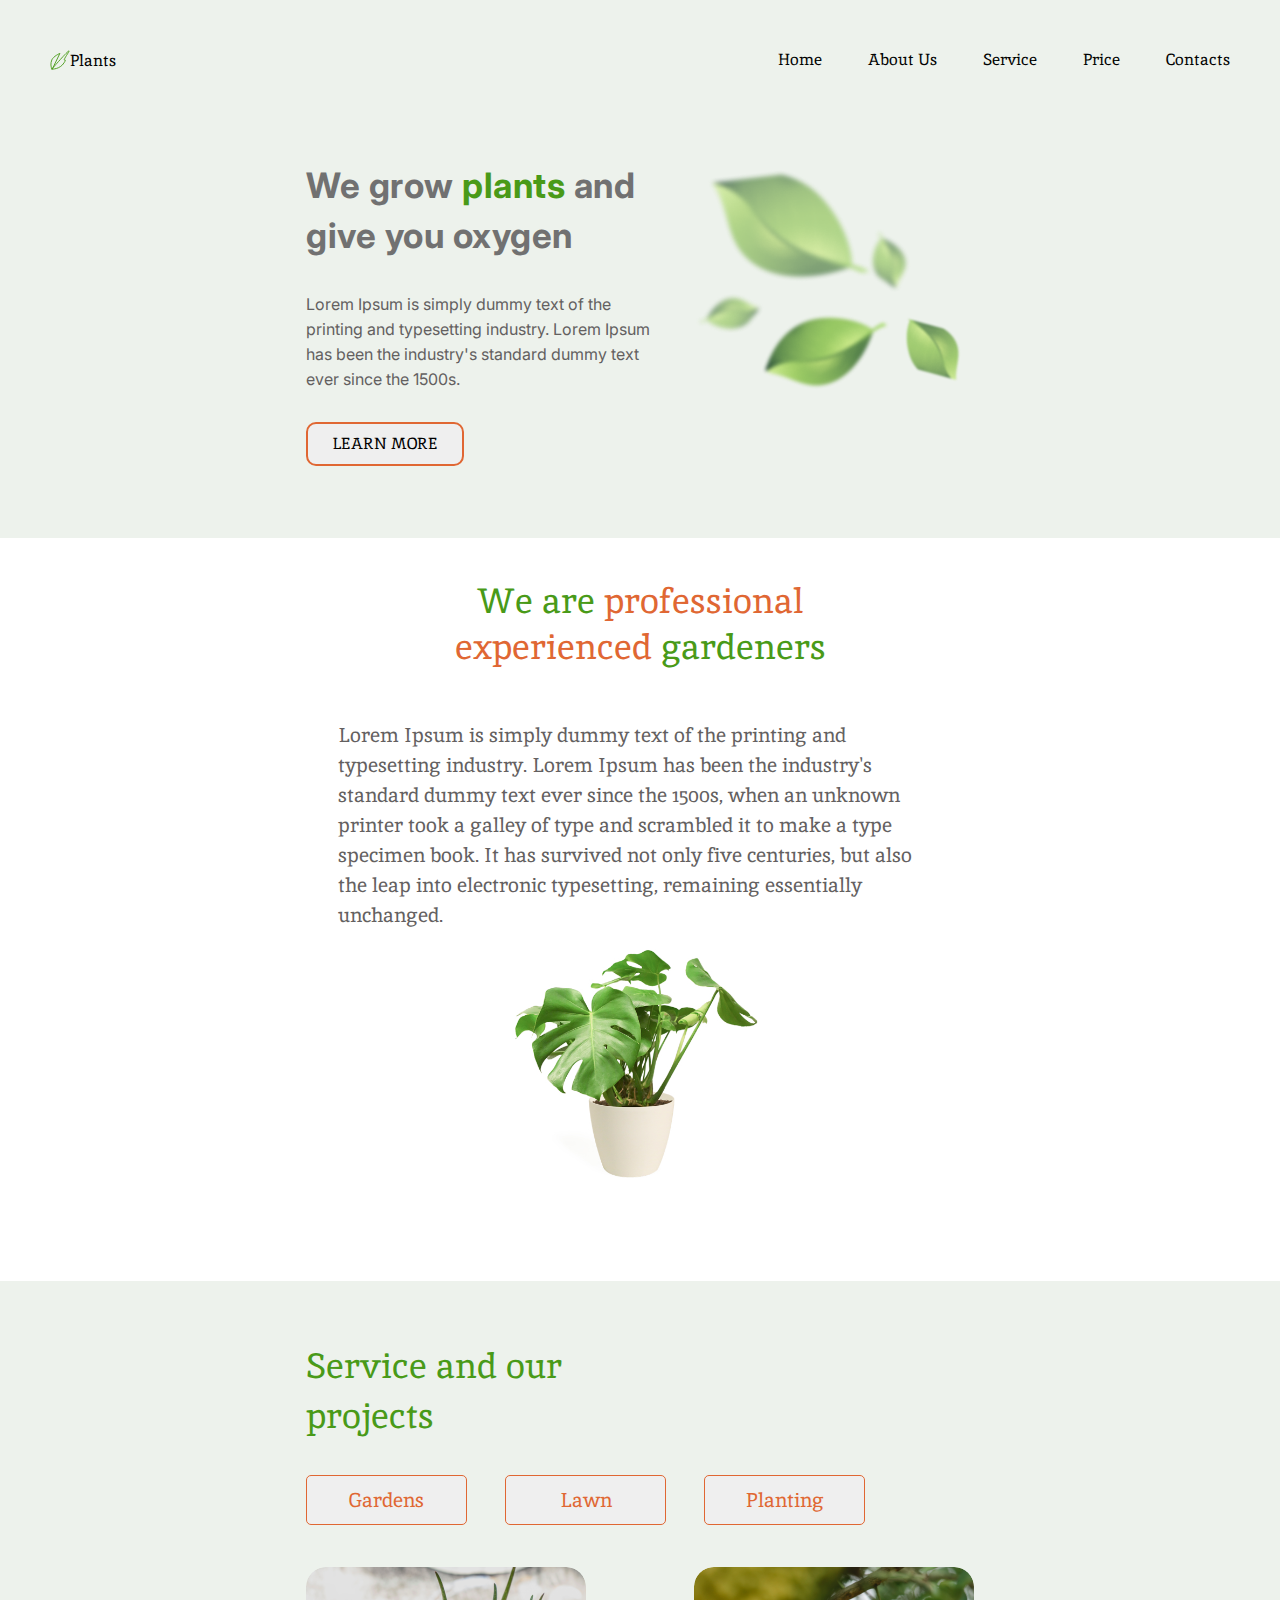
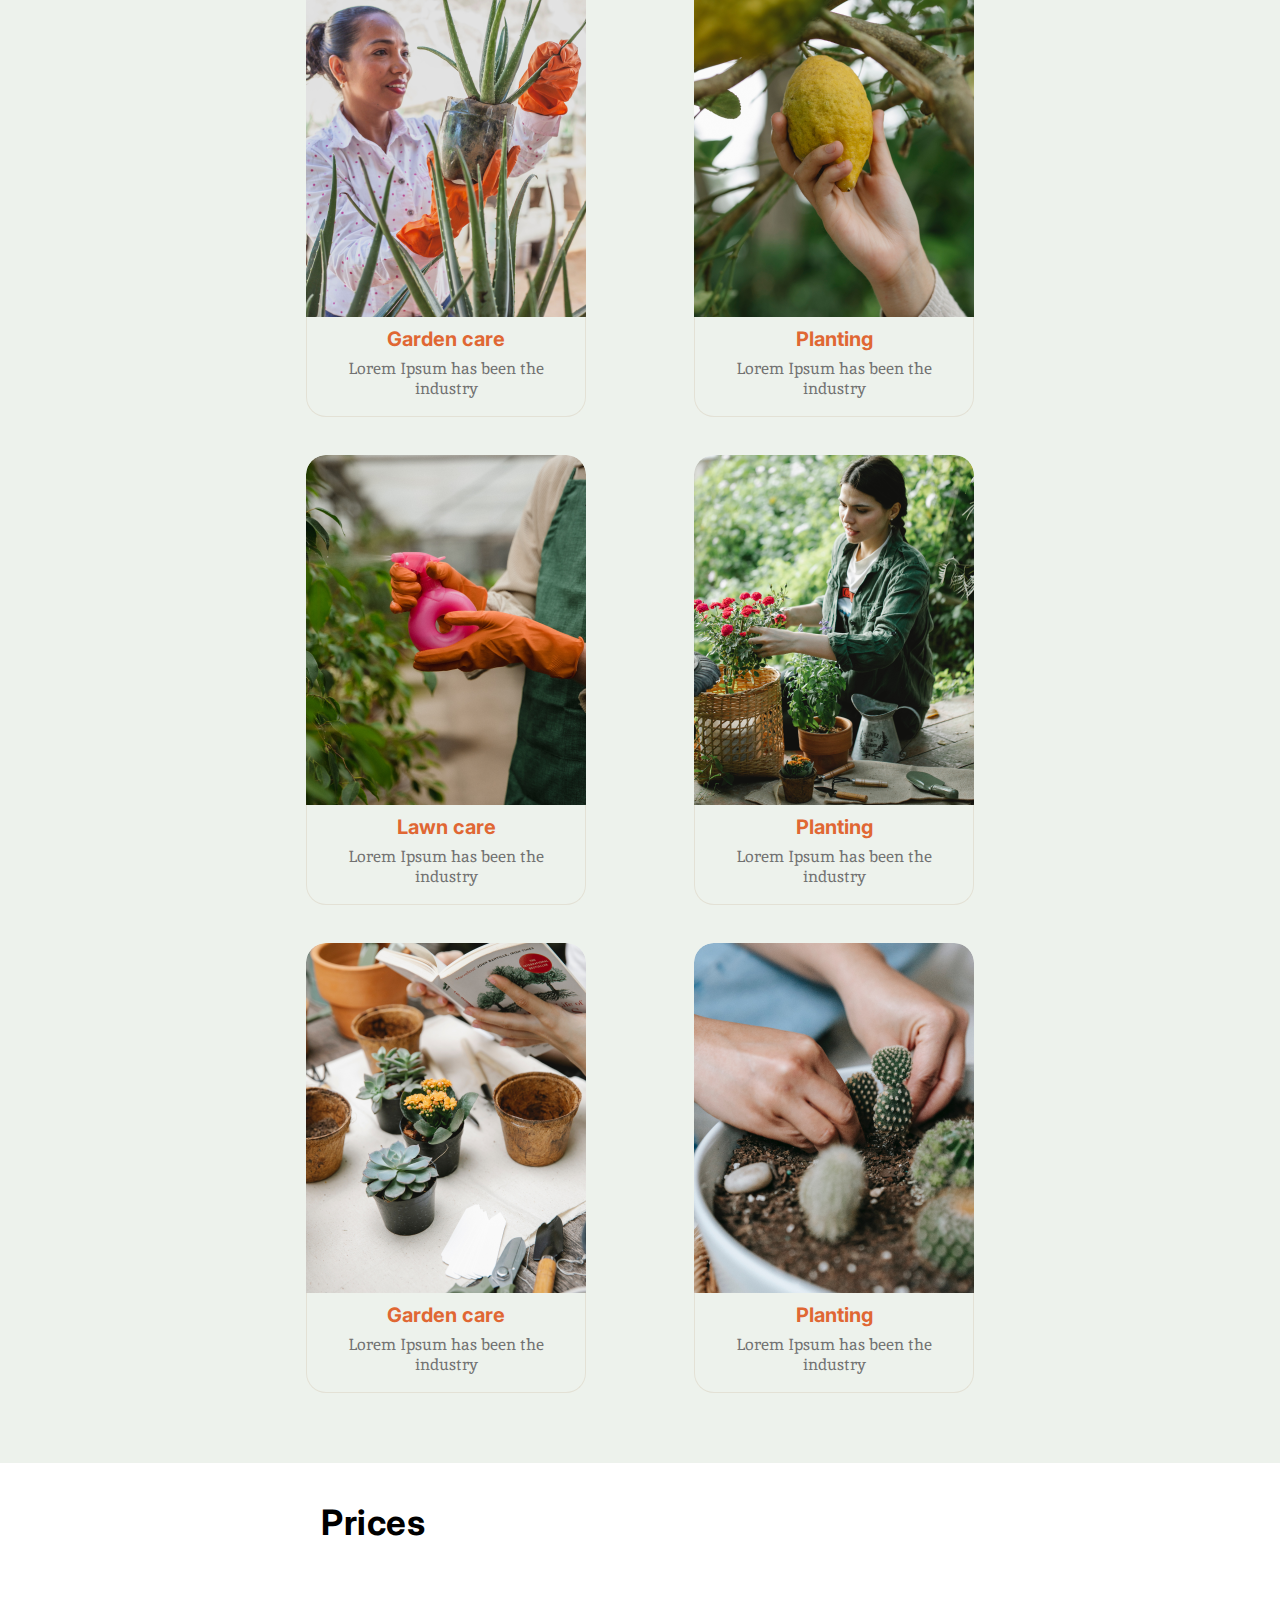
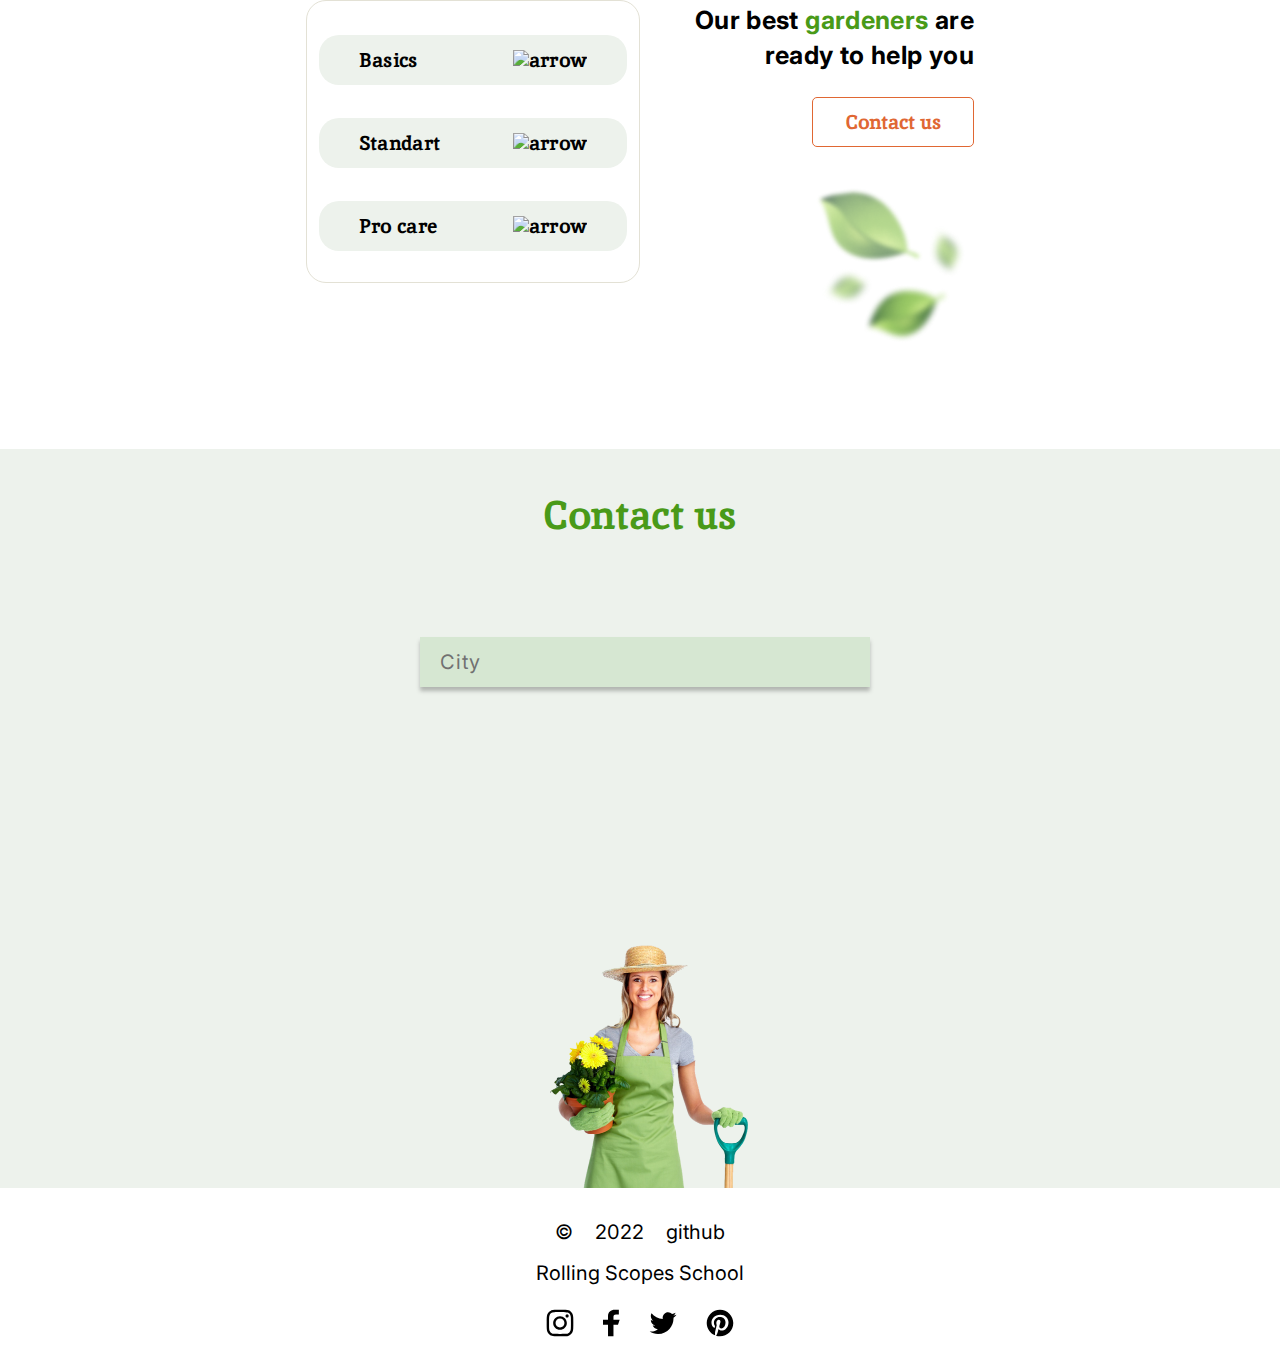
==== commit bb655a68: "Merge pull request #13 from rolling-scopes-school/plants-part2" ====
--- a/plants/index.html
+++ b/plants/index.html
@@ -21,8 +21,7 @@
           <img class="logo" src="assets/logo_vector.svg" alt="plants logo" >
           <span>Plants</span>
         </div>
-
-  <button class="menu-btn">
+  <button class="menu-btn close">
             <span></span>
             <span></span>
             <span></span>
@@ -32,16 +31,16 @@
  
 
           <ul class="nav-list flex-container">
-            <li><a class="nav-link flex-container" href="#welcome">Home</a></li>
+            <li><a class="nav-link flex-container close" href="#welcome">Home</a></li>
             <li>
-              <a class="nav-link flex-container" href="#about">About Us</a>
+              <a class="nav-link flex-container close" href="#about">About Us</a>
             </li>
             <li>
-              <a class="nav-link flex-container" href="#service">Service</a>
+              <a class="nav-link flex-container close" href="#service">Service</a>
             </li>
-            <li><a class="nav-link flex-container" href="#prices">Price</a></li>
+            <li><a class="nav-link flex-container close" href="#prices">Price</a></li>
             <li>
-              <a class="nav-link flex-container" href="#contacts">Contacts</a>
+              <a class="nav-link flex-container close" href="#contacts">Contacts</a>
             </li>
           </ul>
         </nav>
--- a/plants/style.css
+++ b/plants/style.css
@@ -803,6 +803,7 @@
     top: 40px;
     right: 20px;
     z-index: 11;
+
   }
 
   .menu-btn {
@@ -1055,4 +1056,28 @@
   }
 
 }
-
+@media (max-width: 379px){
+  .welcome-wrapper{
+    height: fit-content;
+  }
+
+  .service-wrapper {
+    width: fit-content;
+    padding: 0;
+    padding-bottom: 20px;
+}
+
+.service-title{
+  width: fit-content;
+  padding-left: 25px;
+}
+
+.service-buttons-container{
+  padding-left: 25px;
+}
+
+.contacts-wrapper{
+  padding:0;
+  padding-top: 24px;
+}
+}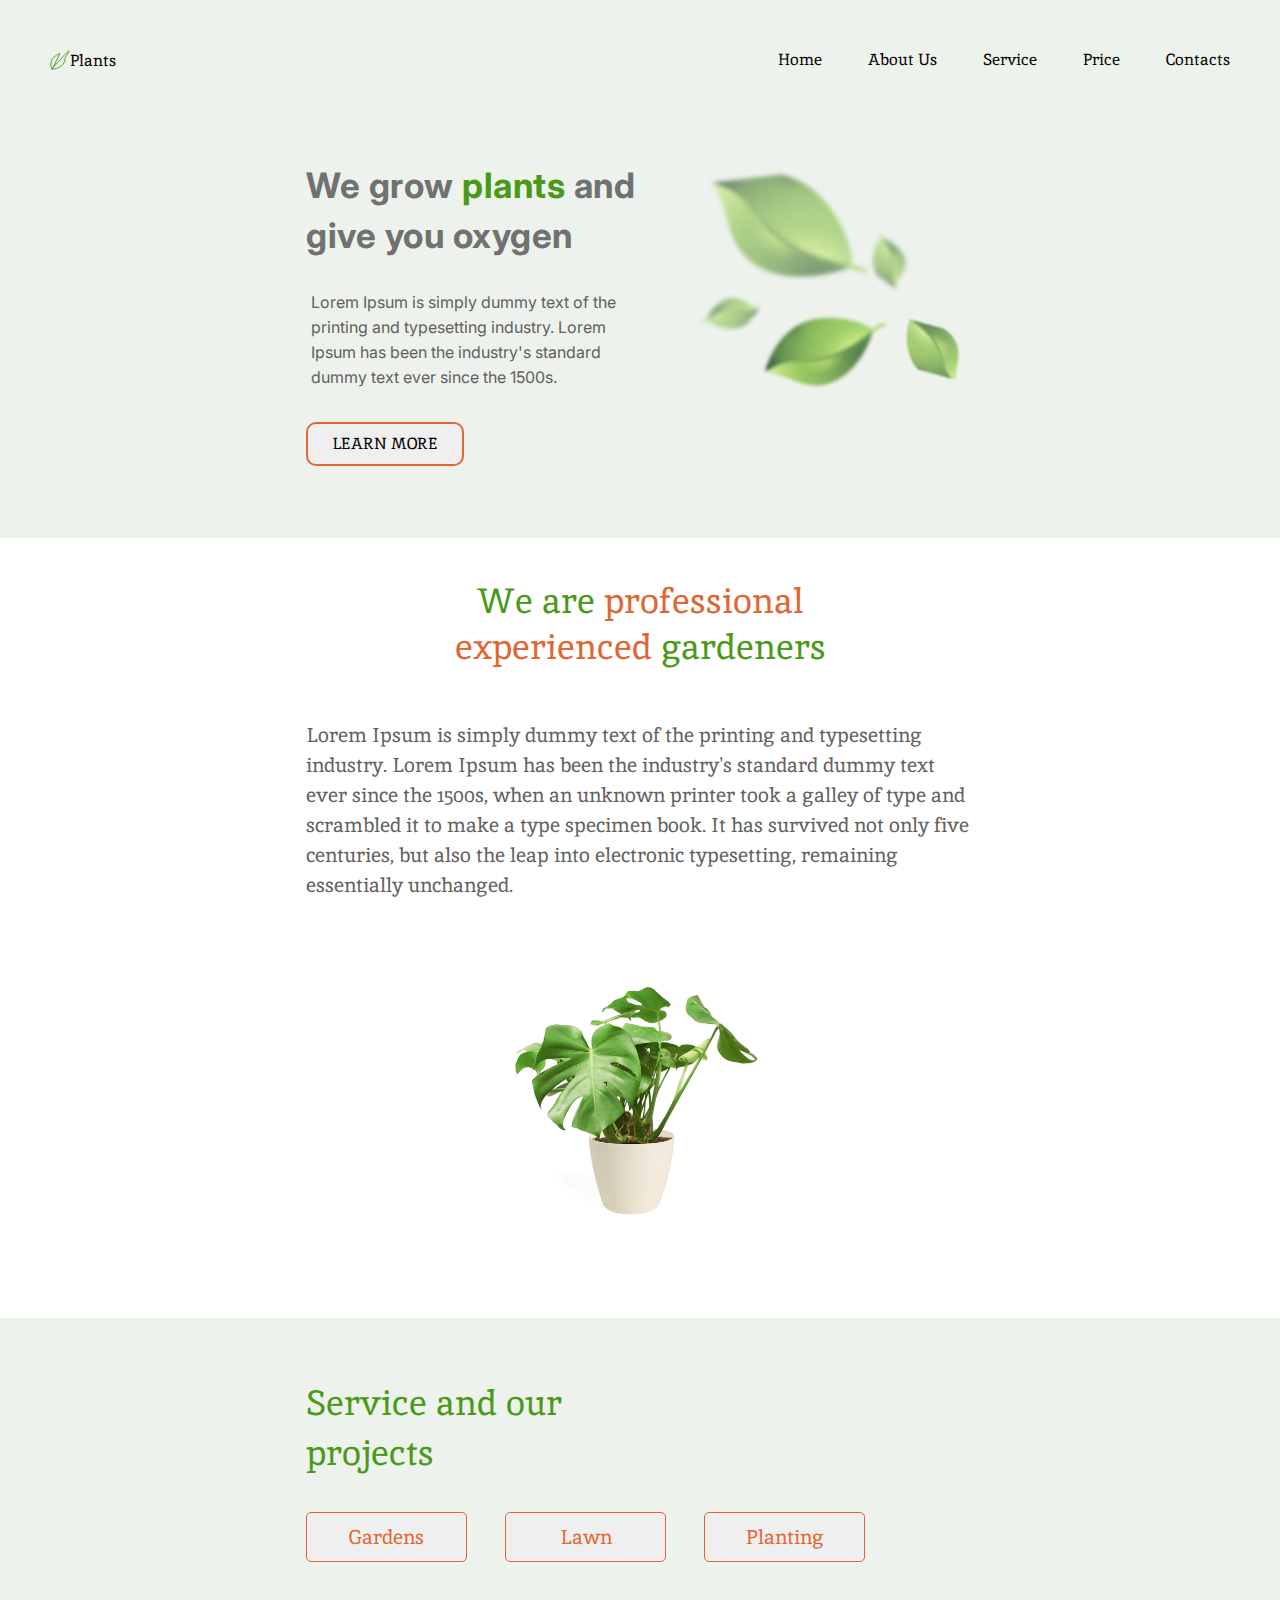
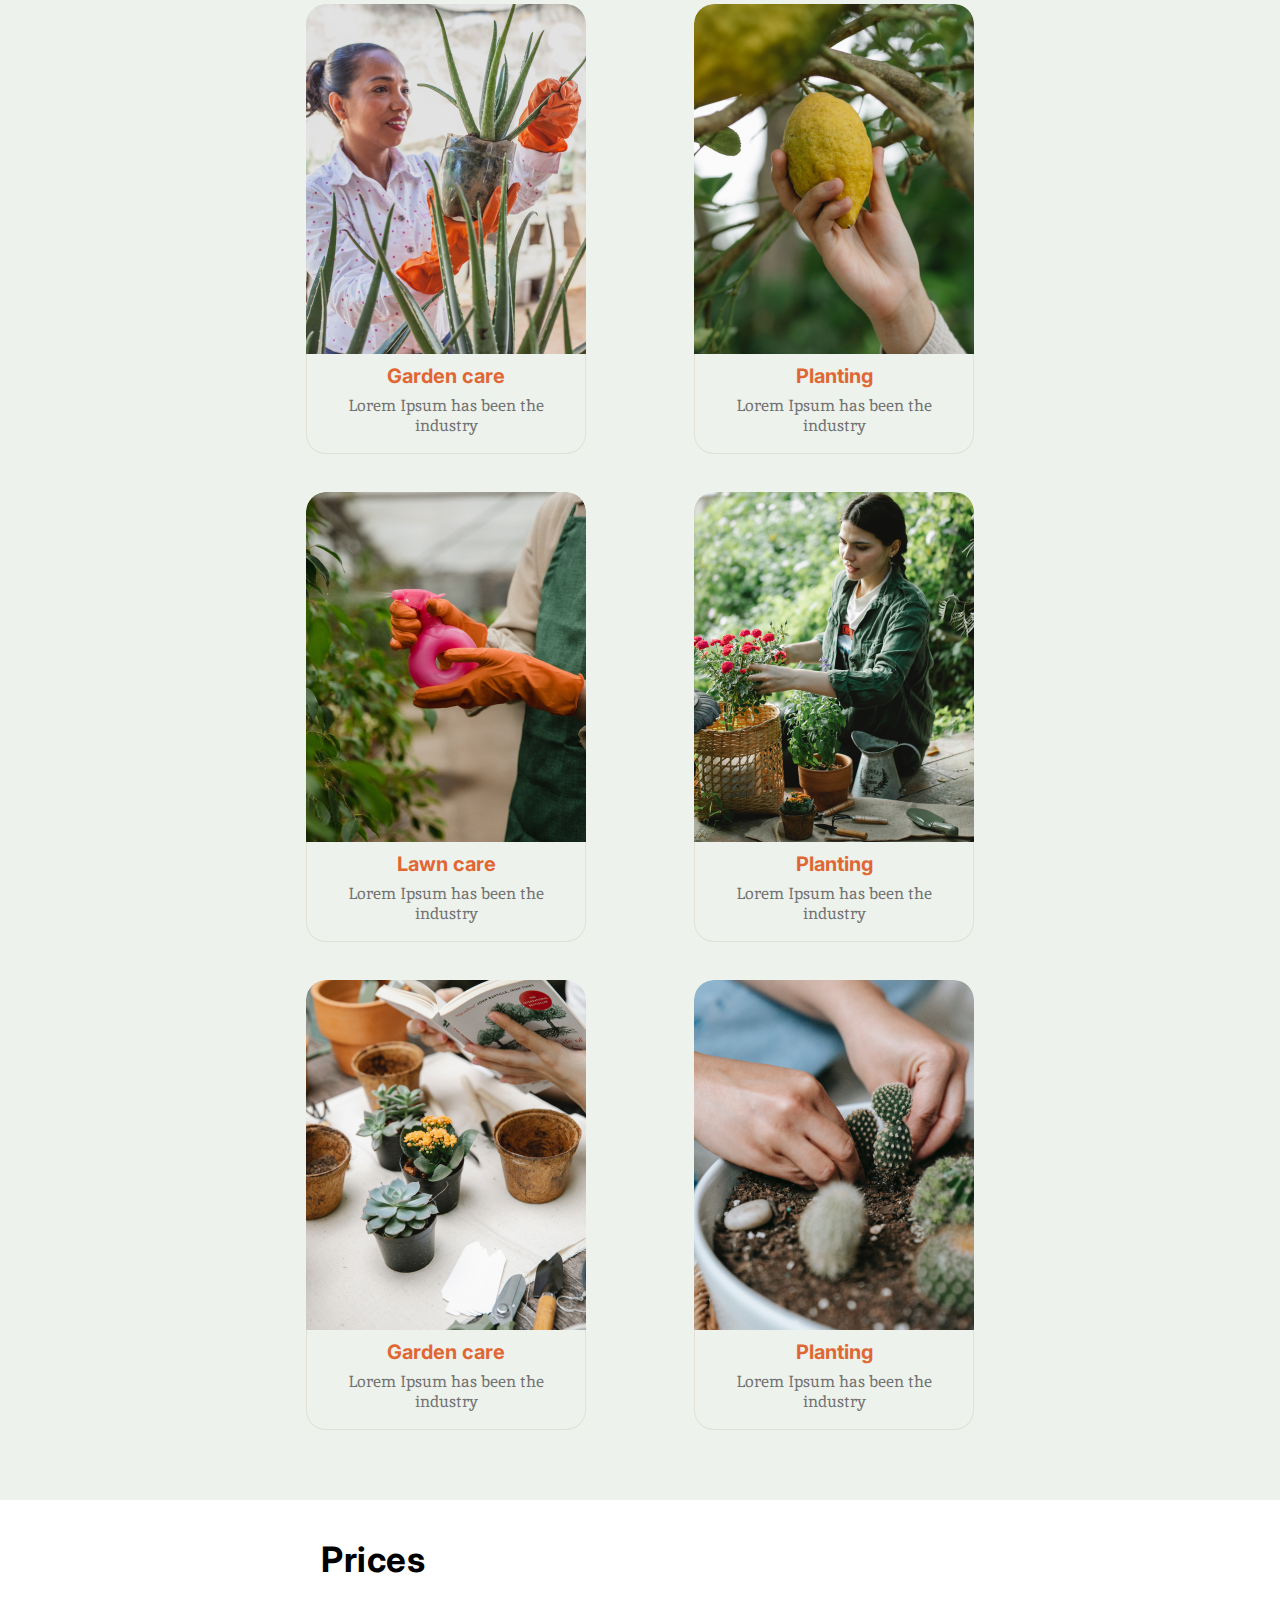
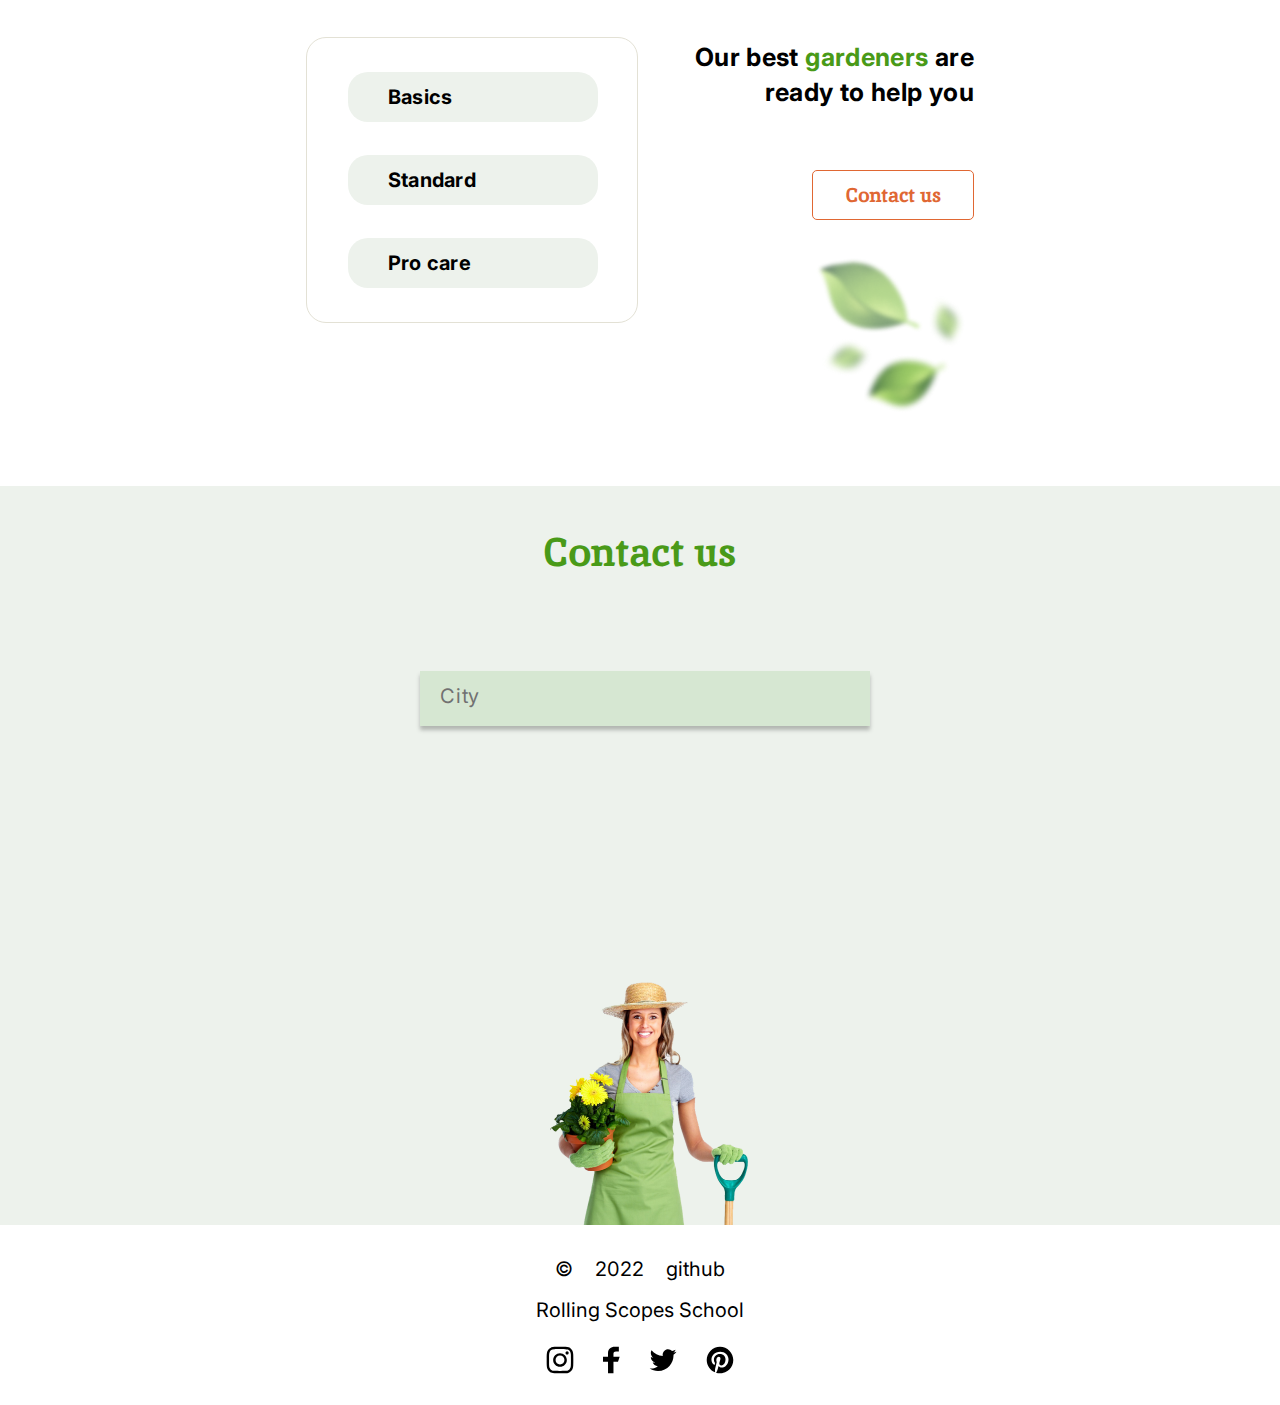
==== commit db0684d3: "Merge branch 'gh-pages' into plants" ====
--- a/plants/index.html
+++ b/plants/index.html
@@ -21,12 +21,12 @@
           <img class="logo" src="assets/logo_vector.svg" alt="plants logo" >
           <span>Plants</span>
         </div>
-  <button class="menu-btn close">
+  <div class="menu-btn close">
             <span></span>
             <span></span>
             <span></span>
             <span></span>
-  </button>
+  </div>
         <nav class="flex-container menu">
  
 
@@ -125,7 +125,7 @@
             </div>
             <div class="card card-planting flex-container">
 
-              <div class="card-img"></div>
+              <div class="card-img "></div>
               <div class="card-text">
                 <h3 class="card-title">Planting</h3>
                 <p>Lorem Ipsum has been the industry</p>
@@ -133,7 +133,7 @@
             </div>
             <div class="card card-gardens flex-container">
 
-              <div class="card-img"></div>
+              <div class="card-img "></div>
               <div class="card-text">
                 <h3 class="card-title">Garden care</h3>
                 <p>Lorem Ipsum has been the industry</p>
@@ -154,38 +154,41 @@
           <div class="prices-container">
             <h2 class="prices-title title">Prices</h2>
             <div class="prices-check-container">
-              <div class="prices-check-wrapper">
-                <div class="prices-check">
-                  <input
-                    type="radio"
-                    id="basics"
-                    name="prices"
-                    value="basics"
-                  >
-                  <label for="basics">Basics</label>
-                  <img src="assets/btn-prices.svg" alt="arrow" >
+
+                <div class="prices-check flex-container"  id="basics" >
+                  
+                  <h3>Basics</h3>
+                  <div class="arrow " id="dropdown-basics"></div>
+                  <div class="price-text-closed" id="basics-text">
+                    <p>Release of Letraset sheets containing Lorem Ipsum passages, and more recently</p>
+                    <p class="hour"><span>$15</span> / per hour</p>
+                    <button class="order">Order</button>
+
+                  </div>
                 </div>
-                <div class="prices-check">
-                  <input
-                    type="radio"
-                    id="standart"
-                    name="prices"
-                    value="standart"
-                  >
-                  <label for="standart">Standart</label>
-                  <img src="assets/btn-prices.svg" alt="arrow" >
+
+               
+                <div class="prices-check flex-container" id="standard">
+                  <h3>Standard</h3>
+                  <div class="arrow " id="dropdown-standard" ></div>
+                  <div class="price-text-closed" id="standard-text">
+                    <p>Release of Letraset sheets containing Lorem Ipsum passages, and more recently</p>
+                    <p class="hour"><span>$25</span> / per hour</p>
+                    <button class="order">Order</button>
+                  </div>
                 </div>
-                <div class="prices-check">
-                  <input
-                    type="radio"
-                    id="pro-care"
-                    name="prices"
-                    value="pro-care"
-                  >
-                  <label for="pro-care">Pro care</label>
-                  <img src="assets/btn-prices.svg" alt="arrow" >
+
+                <div class="prices-check flex-container" id="procare" >
+                  <h3>Pro care</h3>
+                  <div class="arrow" id="dropdown-procare" > </div>
+                  <div class="price-text-closed" id="procare-text">
+                    <p>Release of Letraset sheets containing Lorem Ipsum passages, and more recently</p>
+                    <p class="hour"><span>$35</span> / per hour</p>
+                    <button class="order">Order</button>
+
+                  </div>
                 </div>
-              </div>
+              
             </div>
           </div>
           <div class="prices-contact-container flex-container">
@@ -210,15 +213,89 @@
           >
           <h2 class="contacts-title title">Contact us</h2>
           <div class="select-city-container">
-            <label for="city-select"></label>
-            <select name="city" id="city-select">
-              <option value="">City</option>
-              <option value="city1">Canandaigua, NY</option>
-              <option value="city2">New York City</option>
-              <option value="city3">Yonkers, NY</option>
-              <option value="city4">Sherrill, NY</option>
-            </select>
-          </div>
+
+            <div class="city-btn flex-container">
+              <span id="city">City</span> <div id='drop-city' class="dropdown-city"></div>
+             </div>
+            <div class="city-options">
+               <ul>
+                 <li class="cities" id="canandaigua">Canandaigua, NY</li>
+                 <li class="cities" id="newyork">New York City</li>
+                 <li class="cities" id="yonkers">Yonkers, NY</li>
+                 <li class="cities" id="sherrill">Sherrill, NY</li>
+               </ul>
+             </div>
+             <div class="address flex-container" id="yonkers-address">
+                   <table class="table-info">
+                    <tr>
+                      <td>City:</td>
+                      <td>Yonkers, NY</td>
+                    </tr>
+                    <tr>
+                      <td>Phone:</td>
+                      <td>+1	914	678 0003</td>
+                    </tr>
+                    <tr>
+                      <td>Office adress:</td>
+                      <td>511 Warburton Ave</td>
+                    </tr>
+                   </table>
+                   <button class="call" id="call-yonkers">Call Us</button>
+             </div>
+             <div class="address flex-container" id="sherrill-address">
+              <table class="table-info">
+                <tr>
+                  <td>City:</td>
+                  <td>Sherrill, NY</td>
+                </tr>
+                <tr>
+                  <td>Phone:</td>
+                  <td>+1	315	908 0004</td>
+                </tr>
+                <tr>
+                  <td>Office adress:</td>
+                  <td>14 WEST Noyes BLVD</td>
+                </tr>
+               </table>
+               <button class="call" id="call-sherrill">Call Us</button>
+             </div>
+             <div class="address flex-container" id="newyork-address">
+              <table class="table-info">
+                <tr>
+                  <td>City:</td>
+                  <td>New York City</td>
+                </tr>
+                <tr>
+                  <td>Phone:</td>
+                  <td>+1	212	456 0002</td>
+                </tr>
+                <tr>
+                  <td>Office adress:</td>
+                  <td>9 East 91st Street</td>
+                </tr>
+               </table>
+               <button class="call" id="call-newyork">Call Us</button>
+             </div>
+             <div class="address flex-container" id="canandaigua-address">
+              <table class="table-info">
+                <tr>
+                  <td>City:</td>
+                  <td>Canandaigua, NY</td>
+                </tr>
+                <tr>
+                  <td>Phone:</td>
+                  <td>+1	585	393 0001</td>
+                </tr>
+                <tr>
+                  <td>Office adress:</td>
+                  <td>151 Charlotte Street</td>
+                </tr>
+               </table>
+               <button class="call" id="call-canandaigua">Call Us</button>
+
+             </div>
+        </div>
+
         </div>
       </section>
     </main>
--- a/plants/style.css
+++ b/plants/style.css
@@ -225,6 +225,13 @@
   padding-left: 142px;
 }
 
+.service-button-clicked {
+  background-color: #e06733;
+  color: #ffffff;
+  cursor: pointer;
+  transition: all 300ms ease-in-out;
+}
+
 .service-button:hover {
   background-color: #e06733;
   color: #ffffff;
@@ -331,6 +338,7 @@
   color: black;
   margin: 0;
   letter-spacing: 0.015em;
+  margin-bottom: 38px;
 }
 
 .prices-text span {
@@ -341,7 +349,7 @@
 
 .prices-container {
   width: 332px;
-  height: 391px;
+
 }
 
 .prices-contact-container {
@@ -350,54 +358,54 @@
   flex-direction: column;
   justify-content: space-between;
   align-items: flex-end;
+  height: 427px; 
 }
 
 .prices-check-container {
   margin-top: 60px;
-  width: 332px;
-  height: 281px;
+  padding: 34px 41px;
   border: 1px solid #e3e1d5;
   border-radius: 20px;
 }
 
-.prices-check-wrapper {
-  display: flex;
-  flex-direction: column;
-  justify-content: space-between;
-  align-items: center;
-  padding: 34px 0;
+.arrow{
+  padding-right: 40px;
+  padding-top: 15px;
+  width: 16px;
+height: 16px;
+background-image: url("assets/btn-prices.svg");
+background-repeat: no-repeat;
+background-position: bottom 0px left 0px;
+cursor: pointer;
 }
 
 .prices-check {
-  display: flex;
-  justify-content: space-between;
-  align-items: center;
+  background: #edf2ec;
+  border-radius: 20px;
+  margin-bottom: 33px;
+  letter-spacing: 0.015em;
+  height: fit-content;
+  width: 250px;
+  min-height: 50px;
+  justify-content: space-between;
+}
+
+.prices-check:last-child {
+  margin-bottom: 0;
+}
+
+.prices-check h3 {
   font-family: "Inter";
   font-style: normal;
   font-weight: 700;
   font-size: 20px;
   line-height: 20px;
   color: #000000;
-  max-width: 250px;
-  max-height: 50px;
-  background: #edf2ec;
-  border-radius: 20px;
-  margin-bottom: 33px;
-  padding: 15px 40px;
-  letter-spacing: 0.015em;
-}
-
-.prices-check label {
-  width: 100px;
-  height: 20px;
-  padding-right: 54px;
-}
-
-input {
-  position: absolute;
-  z-index: -1;
-  opacity: 0;
-}
+ margin: 0;
+  padding-left: 40px;
+  padding-top: 15px;
+}
+
 
 .prices-button {
   font-weight: 700;
@@ -411,7 +419,7 @@
   border-radius: 5px;
   background-color: #ffffff;
   margin-bottom: 39px;
-  margin-top: 38px;
+  
 }
 
 .prices-button:hover {
@@ -445,17 +453,14 @@
   height: 495px;
 }
 
-.select-city-container {
+
+.select-city-container{
+  margin-left: 10px;
+}
+
+.city-btn {
   margin-top: 94px;
-}
-
-select {
-  font-family: "Inter";
-  font-style: normal;
-  font-weight: 400;
-  font-size: 20px;
-  line-height: 40px;
-  margin-left: 10px;
+
   letter-spacing: 0.05em;
   border: none;
   color: #717171;
@@ -463,14 +468,38 @@
   box-shadow: 0px 4px 4px rgba(0, 0, 0, 0.25);
   border-radius: 0px;
   height: 50px;
-  width: 450px;
   padding: 0 20px;
+  padding-top: 5px;
   appearance: none;
+  justify-content: space-between;
+  width: 410px;
+}
+
+.dropdown-city{
   background-image: url("assets/accordion_btn.svg");
+  background-position: bottom 0px left 0px;
+  width: 16px;
+  height: 16px;
   background-repeat: no-repeat;
-  background-position: calc(100% - 1.55em) 0.75em;
-  background-size: 0.85em auto;
-}
+  padding-left: 20px;
+  padding-top: 15px;
+}
+
+.city-btn:hover {
+  background-color: #C1E698;
+border: 1px solid #D6E7D2;
+cursor: pointer;
+}
+
+.city-btn span {
+  font-family: "Inter";
+  font-style: normal;
+  font-weight: 400;
+  font-size: 20px;
+  line-height: 40px;
+}
+
+
 
 .footer-wrapper {
   width: 1222px;
@@ -529,6 +558,7 @@
   font-weight: 700;
   transition: all 300ms ease-in-out;
 }
+
 .menu-btn {
   width: 40px;
 height: 24px;
@@ -553,6 +583,187 @@
   top: calc(50% + 5px);
 }
 
+.blur{
+  transition: all 200ms ease-in-out;
+  filter: blur(4px);
+}
+
+
+.price-open{
+  width: 250px;
+height: 154px;
+background: #D6E7D2;
+}
+
+.arrow-open {
+  background-image: url("assets/btn-prices-open.svg");
+}
+
+.price-text-closed{
+display: none;
+}
+
+.price-text-open{
+  margin-top: 9px;
+display: block;
+  height: auto;
+  border-top: 0.5px solid #AEA1A1;
+  width: 164px;
+  margin-left: 40px;
+  padding-bottom: 12px;
+}
+
+.price-text-open p{
+  font-family: 'Inter';
+font-style: normal;
+font-weight: 300;
+font-size: 10px;
+line-height: 10px;
+color: #717171;
+margin: 0;
+padding-top: 6px;
+letter-spacing: normal;
+}
+
+.price-text-open span {
+  font-family: 'Inter';
+font-style: normal;
+font-weight: 700;
+font-size: 15px;
+line-height: 20px;
+color: #E06733;
+padding: 0;
+}
+
+.hour{
+color: #010201;
+font-family: 'Inter';
+font-style: normal;
+font-weight: 400;
+font-size: 12px;
+padding-bottom: 10px;
+
+}
+
+.price-text-open button{
+width: 86px;
+height: 25px;
+background: #FFFFFF;
+border-radius: 10px;
+font-family: 'Inter';
+font-style: normal;
+font-weight: 700;
+font-size: 14px;
+line-height: 20px;
+color: #717171;
+border: none;
+}
+
+.city-options {
+  width: 450px;
+height: 234px;
+background: #DCE9D9;
+display: none;
+}
+
+.city-options ul{
+  margin:0;
+  padding: 27px 50px 31px 26px;
+}
+
+.city-options li{
+  font-family: 'Inter';
+  font-style: normal;
+  font-weight: 400;
+  font-size: 16px;
+  line-height: 31px;
+  letter-spacing: 0.05em;
+  color: #499A18;
+  list-style: none;
+  border-bottom:  1px solid #D9D9D9;
+  margin-bottom: 16px;
+}
+
+.cities:hover{
+  color: #717171;
+  border-bottom:  1px solid #717171;
+  cursor: pointer;
+}
+
+.city-options-open {
+  display: block;
+}
+
+.dropdown-city-open{
+  background-image: url('assets/accordion_btn-open.svg');
+}
+
+.city-btn-open{
+  background-color: #C1E698;
+  box-shadow: none;
+}
+
+.address{
+  box-sizing: border-box;
+width: 448px;
+height: 214px;
+background: #EDF2EC;
+border: 1px solid #000000;
+border-radius: 20px;
+justify-content: center;
+align-items: flex-start;
+padding-bottom: 20px;
+display: none;
+}
+
+.address-open {
+  display: flex;
+  position: relative;
+  top: 40px;
+  z-index: 3;
+}
+
+.table-info{
+padding: 15px 90px 5px 33px;
+width: 100%;
+}
+
+td{
+  font-family: 'Inter';
+  font-style: normal;
+  font-weight: 400;
+  font-size: 16px;
+  line-height: 38px;
+  letter-spacing: 0.05em;
+} 
+
+td:nth-of-type(2n-1) {
+color: #000000;
+width: 129px;
+}
+
+td:nth-of-type(2n){
+color: #717171;
+}
+
+.call{
+  width: 122px;
+height: 26px;
+border: 1px solid #E06733;
+border-radius: 5px;
+font-family: 'Inika';
+font-style: normal;
+font-weight: 700;
+font-size: 10px;
+line-height: 13px;
+text-align: center;
+color: #717171;
+}
+
+.call:hover{
+  cursor: pointer;
+}
+
 @media (max-width: 1304px) {
   .header-wrapper {
     padding: 35px 50px;
@@ -562,6 +773,7 @@
     width: 668px;
     padding: 0 50px;
   }
+
   .welcome-wrapper {
     padding: 40px 0 68px 0;
     height: 310px;
@@ -572,14 +784,17 @@
     height: 310px;
     padding-top: 0;
   }
+
   .welcome-title {
     font-size: 35px;
-    padding-bottom: 32px;
-  }
+    padding-bottom: 30px;
+  }
+
   .welcome-text p {
     font-size: 16px;
     line-height: 25px;
-    padding-bottom: 30px;
+    padding-bottom: 32px;
+    padding-left: 5px;
   }
 
   .leaf-welcome {
@@ -596,10 +811,13 @@
 
   .about-text {
     justify-content: center;
+    height: fit-content;
+    width: fit-content;
   }
 
   .about-text p {
     margin: 50px 0 65px 0;
+   
   }
 
   .img-about {
@@ -739,10 +957,13 @@
     order: 1;
   }
 
-  .select-city-container {
+  .city-btn{
     margin-top: 25px;
     margin-bottom: 214px;
-  }
+    margin-left: 0;
+  }
+
+  
 
   .contacts-img{
     margin-left: 20px;
@@ -803,13 +1024,13 @@
     top: 40px;
     right: 20px;
     z-index: 11;
-
   }
 
   .menu-btn {
     opacity: 1;
 	z-index:2;
 	overflow: hidden;
+  cursor: pointer;
   }
 
   .menu-btn-close span:nth-of-type(1) {
@@ -866,6 +1087,11 @@
     width: 100%;
   }
 
+  .welcome-text p{
+      padding-bottom: 29px;
+   padding-left: 0;
+  }
+
   .welcome-button {
     width: 100px;
     height: 34px;
@@ -888,6 +1114,7 @@
 
   .about-text {
     width: 100%;
+ 
   }
 
   .about-text p {
@@ -955,35 +1182,40 @@
   }
 
   .prices-contact-container {
-    margin: 0 0 12px 0;
+    margin:0;
     align-items: center;
     width: 230px;
 height: 126px;
 justify-content: center;
-
+margin-bottom: 15px;
   }
 
   .prices-text {
     font-size: 20px;
     line-height: 35px;
     text-align: center;
+    margin-bottom: 0;
   }
 
   .prices-check{
-    width: fit-content;
-    margin-bottom: 13px;
+    width: 180px;
+padding: 0;
+margin-bottom: 14px;
+  }
+
+  .prices-check h3{
     font-size: 15px;
-line-height: 20px;
-padding: 15px 30px;
-  }
-
-  .prices-check label {
-    padding: 0;
-  }
-
-  .prices-check-wrapper{
-    width: 180px;
-    padding: 29px 0;
+line-height: 20px;}
+
+  .prices-check:last-child{
+    margin-bottom: 0;
+  }
+
+  .arrow{
+    padding-right: 22px;
+  }
+  .price-text-open{
+    margin:0;
   }
 
   .button {
@@ -995,7 +1227,7 @@
 
   .prices-button{
     margin-bottom: 0;
-    margin-top: 15px;
+    margin-top: 13px;
   }
 
   .prices-title {
@@ -1008,12 +1240,13 @@
   }
 
   .prices-check-container {
-    display: flex;
-    width: 224px;
-    height: 235px;
-    margin: 0 0 18px 0;
-    justify-content: center;
-  }
+    width: fit-content;
+    height: fit-content;
+    padding: 28px 22px;
+    margin-top: 38px;
+    margin-bottom: 15px;
+  }
+
 
   .contacts-wrapper {
     height: fit-content;
@@ -1032,17 +1265,15 @@
 line-height: 35px;
   }
 
-  .select-city-container{
+  .city-btn{
     margin-top: 80px;
     margin-bottom: 132px;
-  }
-
-  select {
-    width: 300px;
-    margin: 0;
+    width: 270px;
+    
     background-position: calc(100% - 1em) 0.85em;
   background-size: 0.85em auto;
   }
+
 
   .footer-wrapper {
     padding: 21px 85px 7px 85px;
